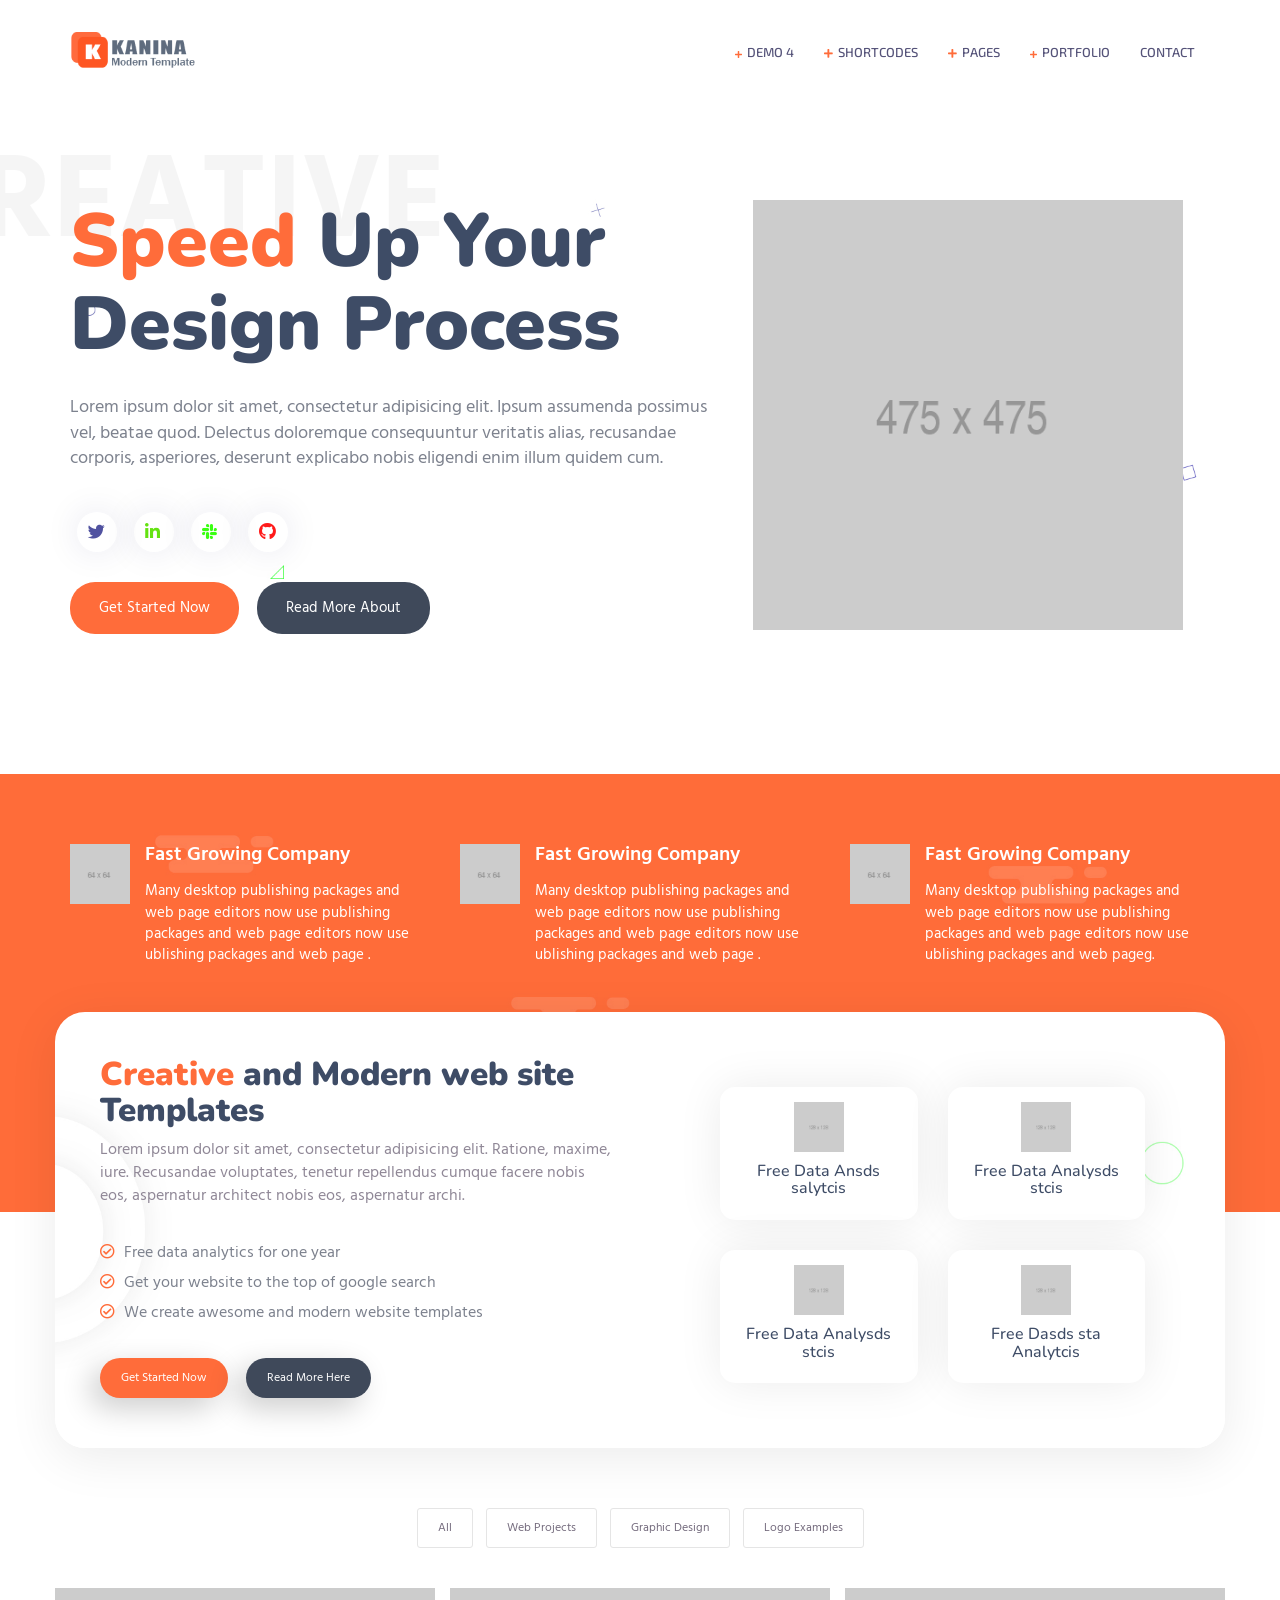
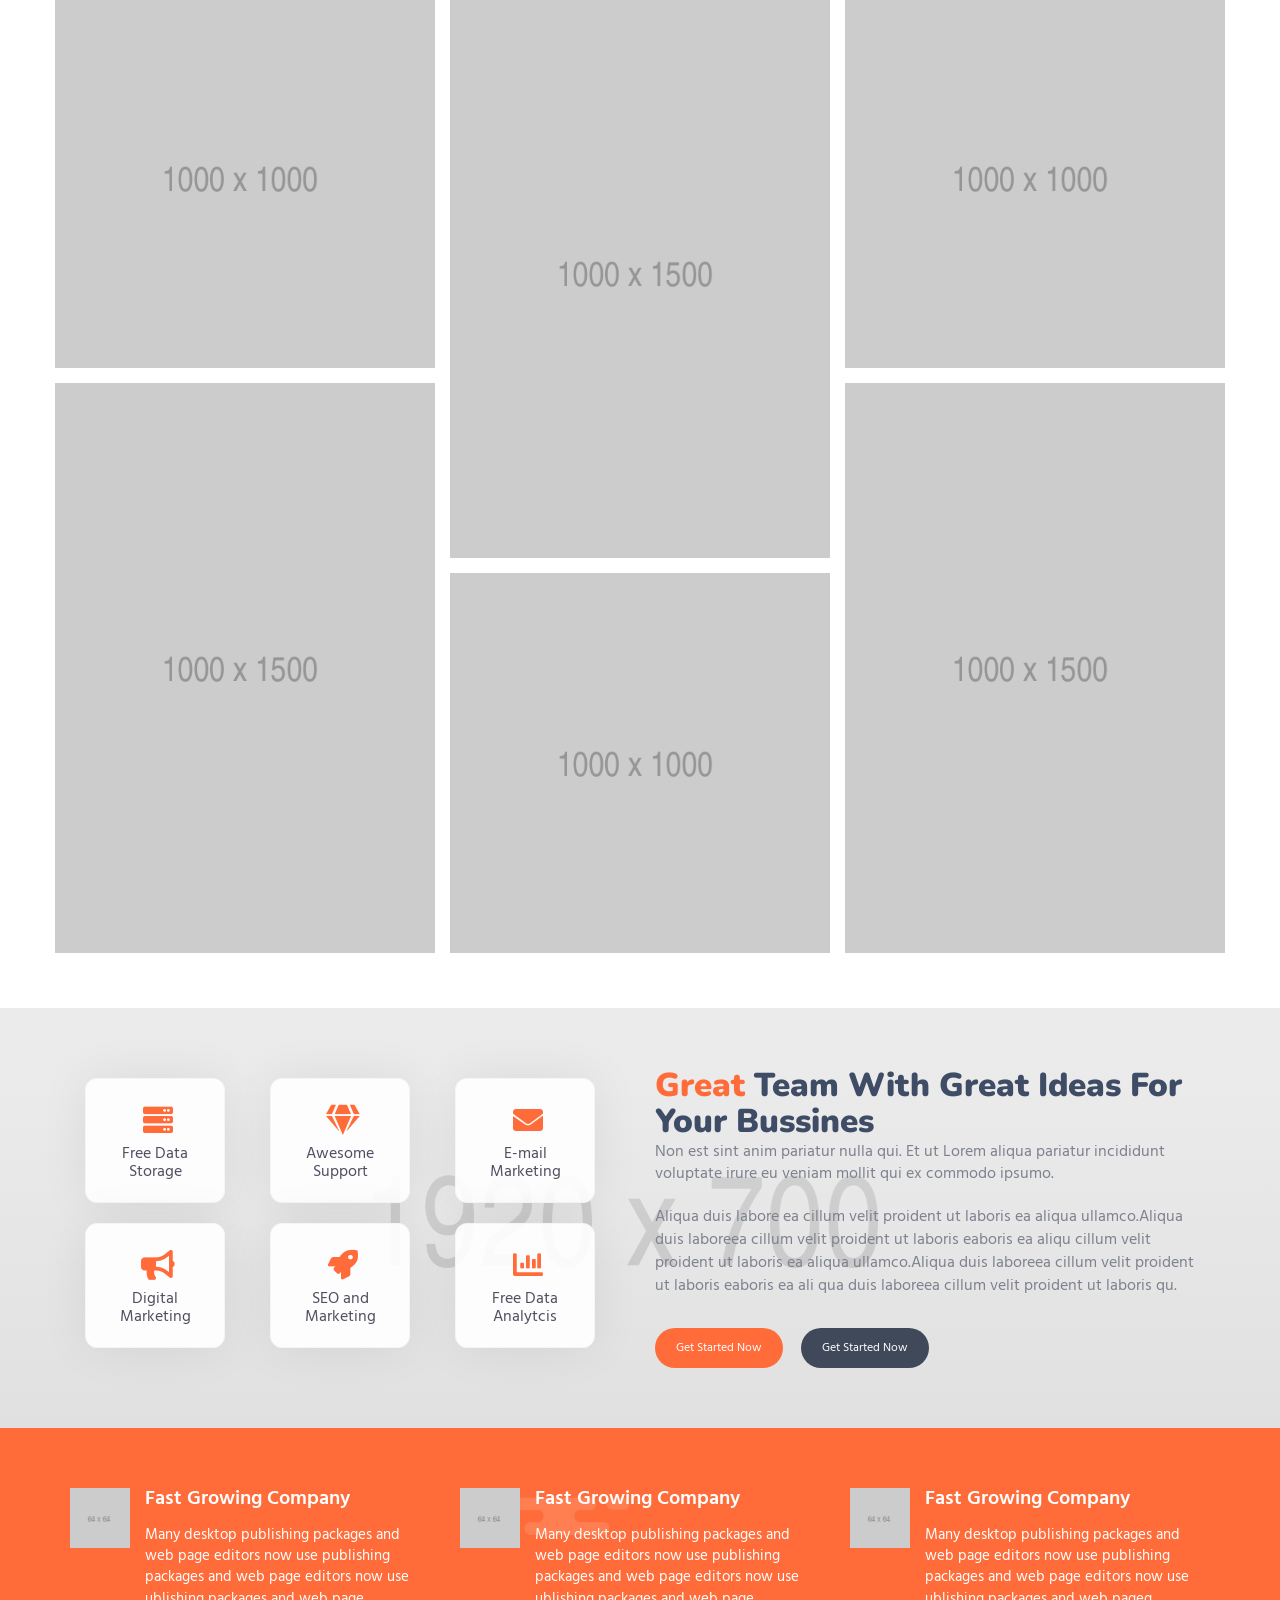
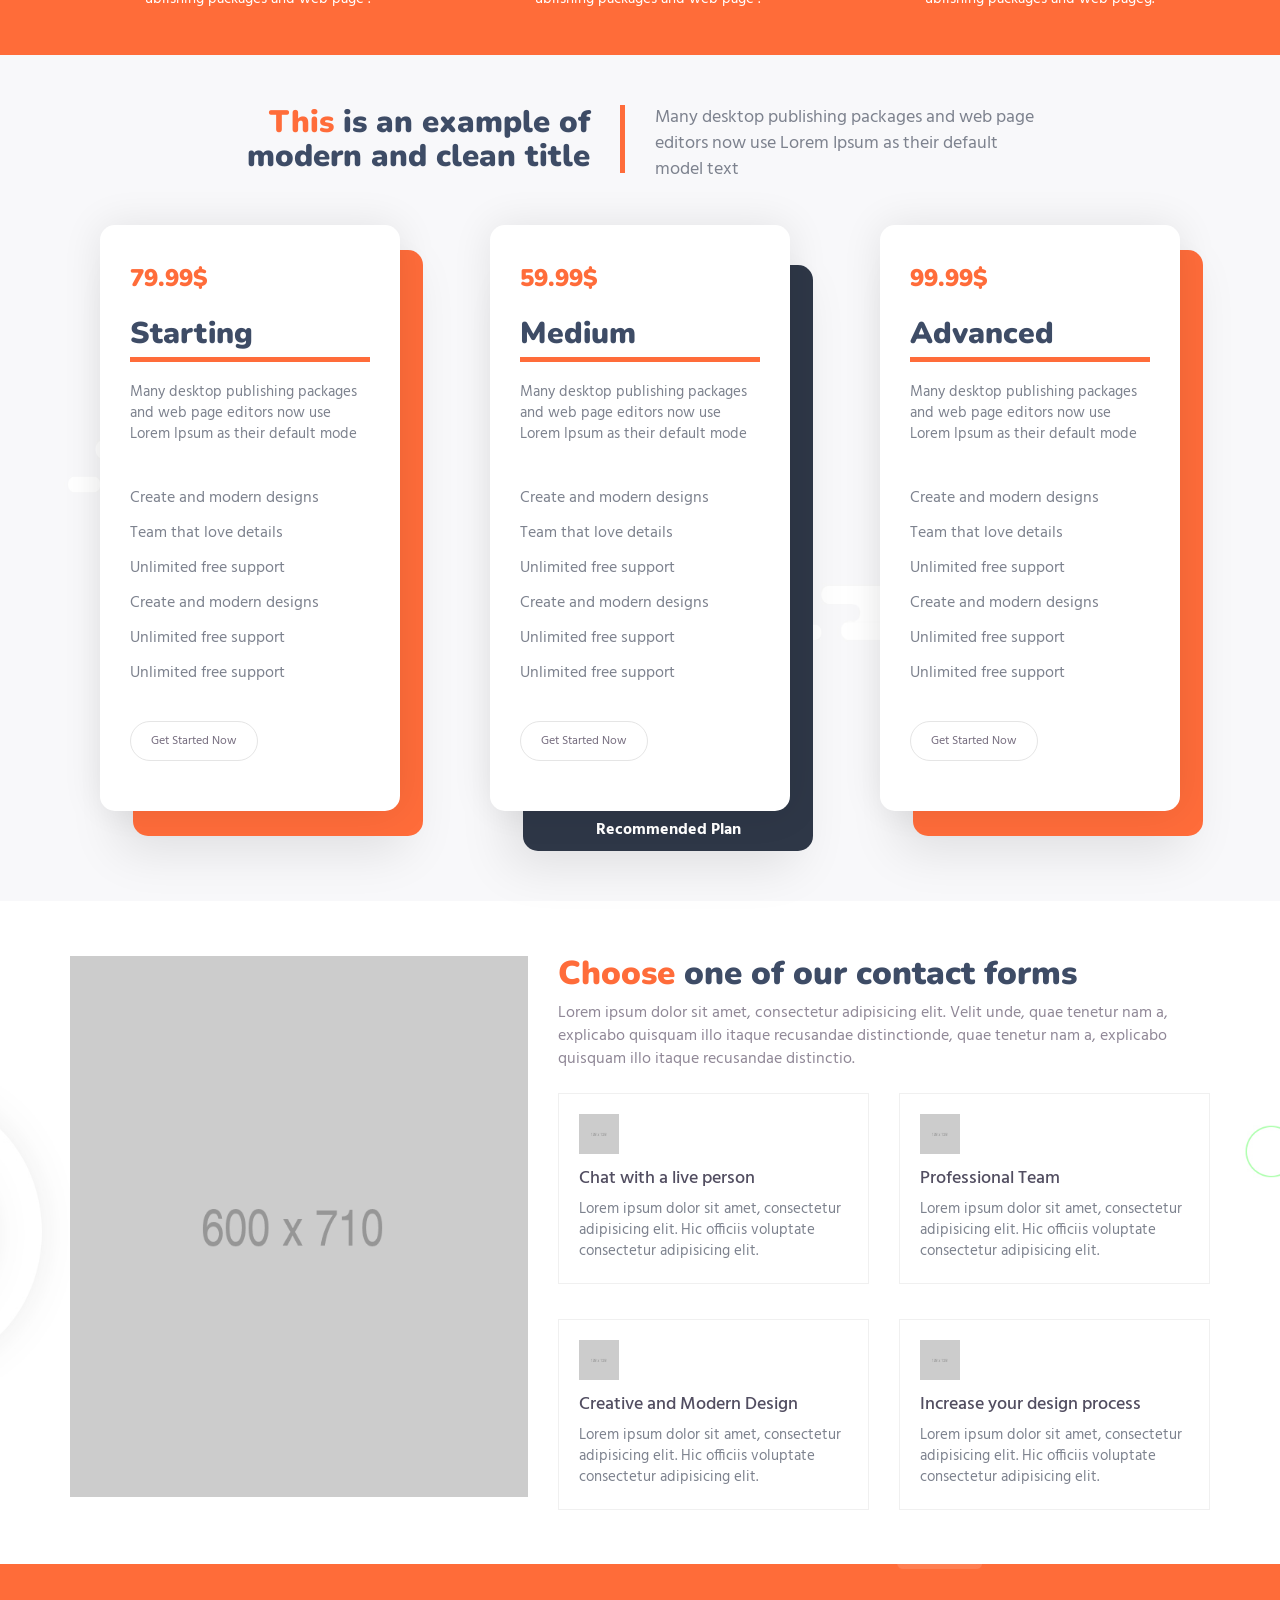
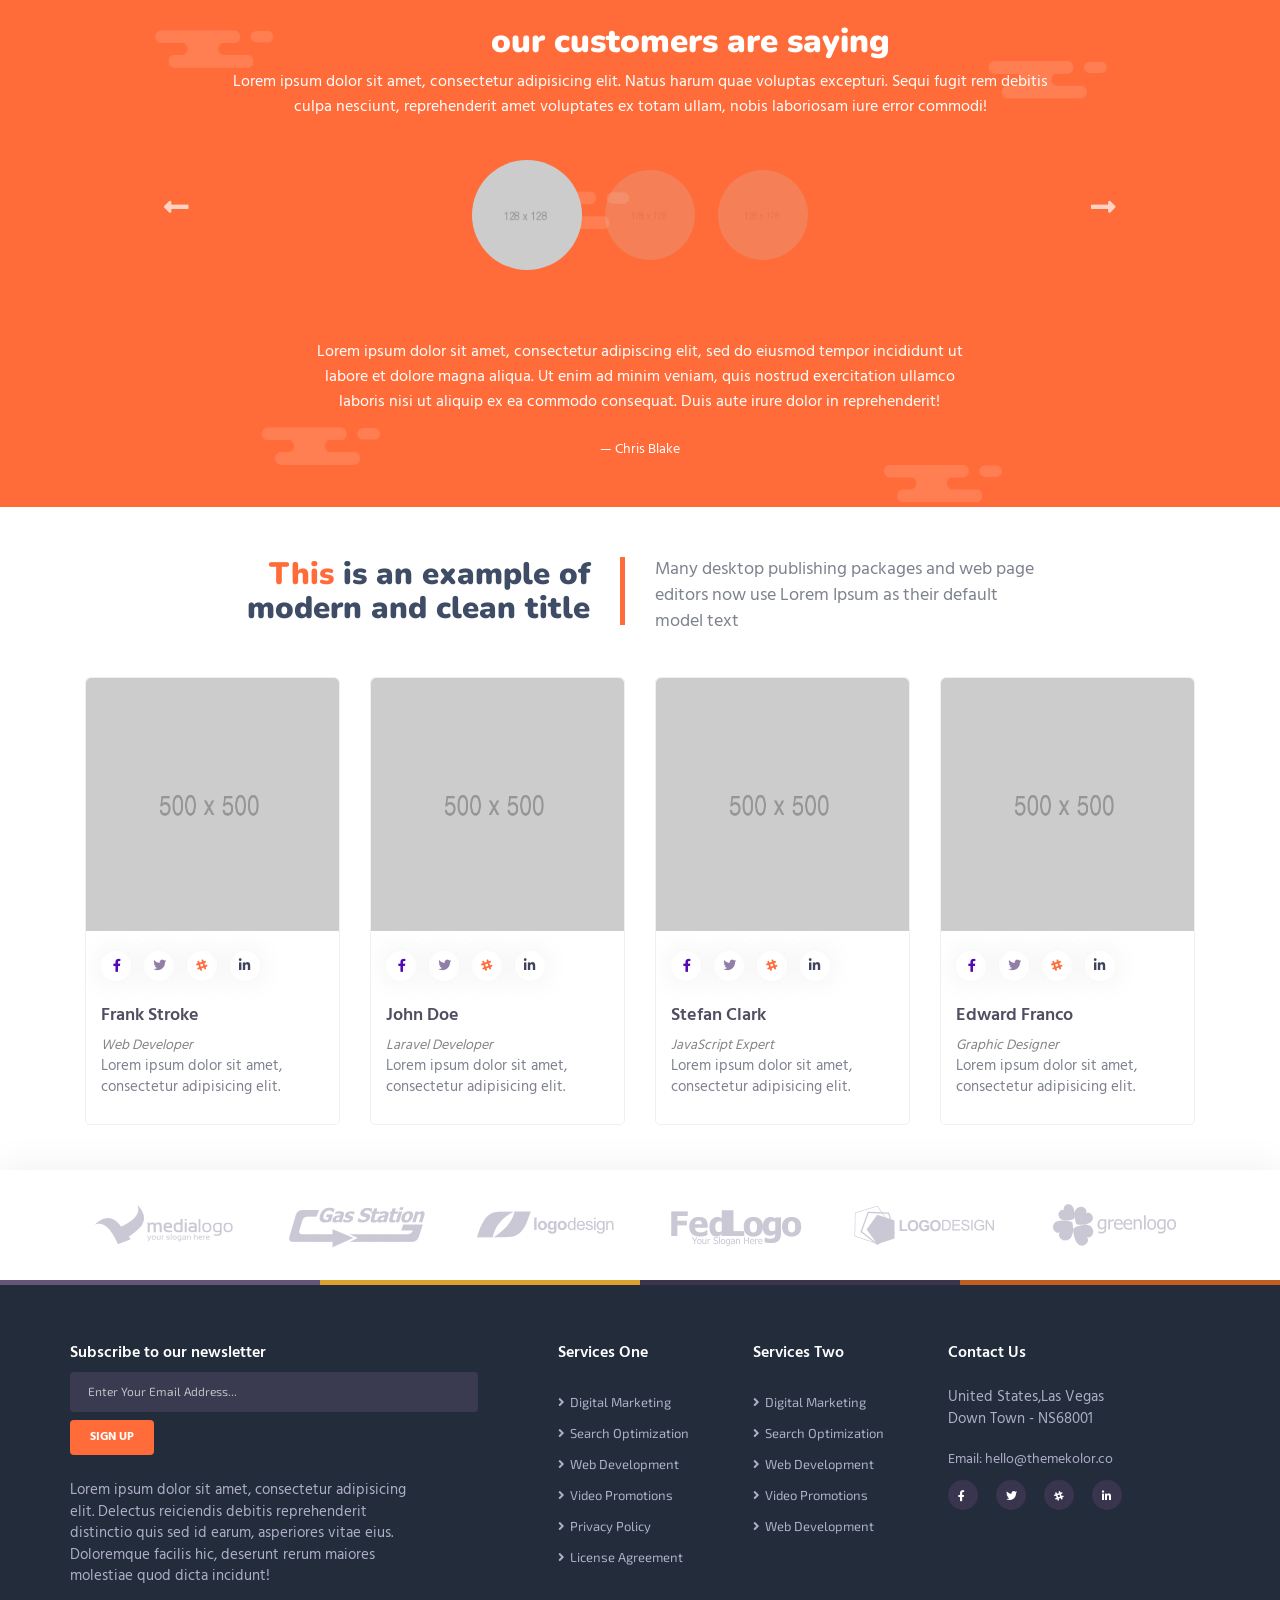
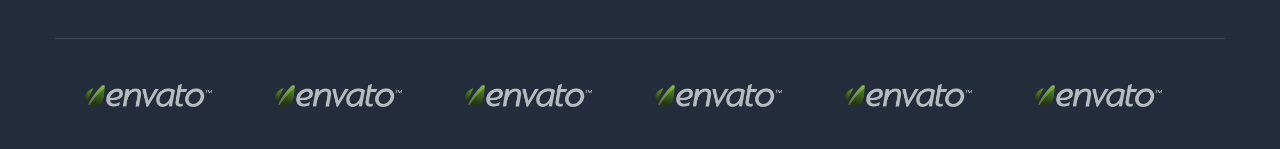
==== index.html @ 9f2e987b "Initial Commit" ====
<!DOCTYPE HTML>
<html class="no-js" lang="en">

<head>
    <meta charset="utf-8">
    <meta http-equiv="X-UA-Compatible" content="IE=edge">
    <meta name="viewport" content="width=device-width, initial-scale=1.0">
    <meta name="description" content="">
    <meta name="keywords" content="">

    <title>Kanina - Multipurpose Business And Digital Agency HTML5 Template</title>

    <!-- CSS Style -->
    <link href="style/other/bootstrap.min.css" rel="stylesheet">
    <link href="style/other/animate.css" rel="stylesheet">
    <link href="https://use.fontawesome.com/releases/v5.0.6/css/all.css" rel="stylesheet">
    <link href="style/other/magnific-popup.css" rel="stylesheet">
    <link href="style/other/preload.css" rel="stylesheet">
    <link href="style/other/aos.css" rel="stylesheet">
    <!-- main css files -->
    <link href="style/navbar.css" rel="stylesheet">
    <link href="style/style.css" rel="stylesheet">
    <link href="style/responsive.css" rel="stylesheet">
    <!-- favicon -->
    <link rel="shortcut icon" href="favicon.ico" type="image/x-icon">
    <link rel="icon" href="favicon.ico" type="image/x-icon">
</head>

<body>

    <!-- Preloader -->
    <div id="preloader">
        <div id="status"></div>
    </div>
    <!-- Preloader -->

    <!-- Start Navigation -->
    <nav class="navbar navbar-default navbar-fixed navbar-transparent dark bootsnav no-shadow">
        <div class="container">
            <!-- Start Header Navigation -->
            <div class="navbar-header">
                <button type="button" class="navbar-toggle" data-toggle="collapse" data-target="#navbar-menu">
                    <i class="fa fa-bars"></i>
                </button>
                <a class="navbar-brand" href="#brand">
                    <img src="images/brand/logo-black.png" class="logo logo-display" alt="">
                    <img src="images/brand/logo-black.png" class="logo logo-scrolled" alt="">
                </a>
            </div>
            <!-- End Header Navigation -->

            <!-- Collect the nav links, forms, and other content for toggling -->
            <div class="collapse navbar-collapse" id="navbar-menu">
                <ul class="nav navbar-nav navbar-right" data-in="slideInUp" data-out="slideOutUp">
                    <li class="dropdown">
                        <a href="#" class="submenu dropdown-toggle active" data-toggle="dropdown">Demo 4</a>
                        <ul class="dropdown-menu">
                                <li>
                                    <a href="index-slider-corporate.html">Corporate with Slider</a>
                                </li>
                                <li>
                                    <a href="index-business.html">Business Full Page</a>
                                </li>
                                <li>
                                    <a class="active" href="index.html">Creative Agency</a>
                                </li>
                                <li>
                                    <a href="index-creative-2.html">Creative Style 2</a>
                                </li>
                                <li>
                                    <a href="index-creative-3.html">Creative Style 3</a>
                                </li>
                            </ul>
                    </li>
                    <li class="dropdown megamenu-fw">
                        <a href="#" class="dropdown-toggle" data-toggle="dropdown">Shortcodes
                        </a>
                        <ul class="dropdown-menu megamenu-content move-left" role="menu">
                            <li>
                                <div class="row">
                                    <!-- end col-3 -->
                                    <div class="col-menu col-md-3">
                                        <h6 class="title">Elements</h6>
                                        <div class="content">
                                            <ul class="menu-col">
                                                <li>
                                                    <a href="accordions.html">Accordions</a>
                                                </li>
                                                <li>
                                                    <a href="stats.html">Animation Stats</a>
                                                </li>
                                                <li>
                                                    <a href="buttons.html">Buttons</a>
                                                </li>
                                                <li>
                                                    <a href="boxes.html">Box Containers</a>
                                                </li>
                                                <li>

                                                    <a href="bg-image.html">Background Images</a>
                                                </li>
                                                <li>

                                                    <a href="call-action.html">Call to Action</a>
                                                </li>
                                            </ul>
                                        </div>
                                    </div>
                                    <!-- end col-3 -->
                                    <div class="col-menu col-md-3">
                                        <h6 class="title">Elements</h6>
                                        <div class="content">
                                            <ul class="menu-col">
                                                <li>

                                                    <a href="colors.html">Color Palette</a>
                                                </li>
                                                <li>
                                                    <a href="navs.html">Navgiation/Menu</a>

                                                </li>
                                                <li>
                                                    <a href="headers.html">Page Headers</a>
                                                </li>
                                                <li>
                                                    <a href="layouts.html">Other Layouts</a>

                                                </li>
                                                <li>
                                                    <a href="partners.html">Partners</a>
                                                </li>
                                                <li>
                                                    <a href="projects.html">Project Example</a>

                                                </li>
                                            </ul>
                                        </div>
                                    </div>
                                    <!-- end col-3 -->
                                    <div class="col-menu col-md-3">
                                        <h6 class="title">Elements</h6>
                                        <div class="content">
                                            <ul class="menu-col">
                                                <li>

                                                    <a href="projects.html">Project Example</a>
                                                </li>
                                                <li>
                                                    <a href="pricing-tables.html">Pricing Tables</a>

                                                </li>
                                                <li>
                                                    <a href="timeline.html">Timeline</a>
                                                </li>
                                                <li>
                                                    <a href="tabs.html">Tabs</a>
                                                </li>
                                                <li>
                                                    <a href="text-columns.html">Text Columns</a>
                                                </li>
                                                <li>
                                                    <a href="text-layouts.html">Text Layouts</a>
                                                </li>
                                            </ul>
                                        </div>
                                    </div>
                                    <div class="col-menu col-md-3 nav-offer">
                                        <h3><span class="red-color">Great</span> Offer</h3>
                                        <p>Get 75% OFF with one year subcription to all services</p>
                                        <div class="buttons">
                                            <a href="#" class="btn button btn-sm btn-red radius25">Read More</a>
                                        </div>
                                    </div>
                                    <!-- end col-3 -->
                                </div>
                                <!-- end row -->
                            </li>
                        </ul>
                    </li>
                    <li class="dropdown">
                        <a href="#" class="dropdown-toggle" data-toggle="dropdown">Pages
                        </a>
                        <ul class="dropdown-menu">
                            <li class="dropdown">
                                <a href="#" class="submenu dropdown-toggle" data-toggle="dropdown">Services</a>
                                <ul class="dropdown-menu">
                                    <li>
                                        <a href="services.html">Service Style 1</a>
                                    </li>
                                    <li>
                                        <a href="services-2.html">Service Style 2</a>
                                    </li>
                                </ul>
                            </li>
                            <li class="dropdown">
                                <a href="#" class="submenu dropdown-toggle" data-toggle="dropdown">About Us</a>
                                <ul class="dropdown-menu">
                                    <li>
                                        <a href="about-us.html">About Us Style 1</a>
                                    </li>
                                    <li>
                                        <a href="about-us-2.html">About Us Style 2</a>
                                    </li>
                                </ul>
                            </li>
                            <li class="dropdown">
                                <a href="#" class="submenu dropdown-toggle" data-toggle="dropdown">Portfolio</a>
                                <ul class="dropdown-menu">
                                    <li>
                                        <a href="portofolio.html">Portfolio Gallery</a>
                                    </li>
                                    <li>
                                        <a href="portofolio-one-project.html">Portfolio One Project</a>
                                    </li>
                                </ul>
                            </li>
                            <li class="dropdown">
                                <a href="#" class="submenu dropdown-toggle" data-toggle="dropdown">Contact</a>
                                <ul class="dropdown-menu">
                                    <li>
                                        <a href="contact-us.html">Contact Style One</a>
                                    </li>
                                    <li>
                                        <a href="contact-us-2.html">Contact Style Two</a>
                                    </li>
                                </ul>
                            </li>
                            <li>
                                <a href="testimonials.html">Testimonials</a>
                            </li>
                            <li>
                                <a href="team.html">Team Members</a>
                            </li>
                            <li>
                                <a href="timeline.html">Timeline</a>
                            </li>
                            <li>
                                <a href="error-404.html">Error 404</a>
                            </li>
                        </ul>
                    </li>
                    <li class="dropdown">
                        <a href="#" class="submenu dropdown-toggle" data-toggle="dropdown">Portfolio</a>
                        <ul class="dropdown-menu">
                            <li>
                                <a href="portofolio.html">Portfolio Gallery</a>
                            </li>
                            <li>
                                <a href="portofolio-one-project.html">Portfolio One Project</a>
                            </li>
                        </ul>
                    </li>
                    <li>
                        <a href="contact-us.html">Contact</a>
                    </li>
                </ul>
            </div>
            <!-- /.navbar-collapse -->
        </div>
    </nav>
    <!-- End Navigation -->

    <!-- agency 2 header -->
    <div class="agency2">
        <div class="container">
            <div class="row">
                <div class="col-sm-7">
                    <div class="text-container">
                        <span class="bg-text">CREATIVE</span>
                        <h2><span class="red-color">Speed</span> Up Your Design Process</h2>
                        <p>Lorem ipsum dolor sit amet, consectetur adipisicing elit. Ipsum assumenda possimus vel, beatae quod. Delectus doloremque consequuntur veritatis alias, recusandae corporis, asperiores, deserunt explicabo nobis eligendi enim illum quidem cum.</p>
                        <div class="social-icons">
                            <i class="fab fa-md fa-twitter"></i>
                            <i class="fab fa-md fa-linkedin-in"></i>
                            <i class="fab fa-md fa-slack"></i>
                            <i class="fab fa-md fa-github"></i>
                        </div>
                        <div class="buttons">
                            <a href="#" class="btn button btn-lg btn-red radius25 btn-margin-right">Get Started Now</a>
                            <a href="#" class="btn button btn-lg btn-dark radius25">Read More About</a>
                        </div>
                    </div>
                </div>
                <div class="col-sm-5">
                    <div class="img-content">
                        <img src="images/png/rocket.png" class="img-responsive" alt="">
                    </div>
                </div>
            </div>
        </div>
    </div>
    <!-- agency 2 header end -->

    <!--- box container -->
    <div class="entry big">
        <div class="container">
          <div class="row">
              <div class="col-sm-4" data-aos="fade-right">
                  <img src="images/icons/7.png" class="img-responsive pull-left" alt="">
                  <div class="text">
                      <h4>Fast Growing Company</h4>
                      <p>Many desktop publishing packages and web page editors now use publishing packages and web page editors now use ublishing packages and web page .</p>
                  </div>
              </div>
              <div class="col-sm-4" data-aos="fade-right" data-aos-delay="100">
                  <img src="images/icons/8.png" class="img-responsive pull-left" alt="">
                  <div class="text">
                      <h4>Fast Growing Company</h4>
                      <p>Many desktop publishing packages and web page editors now use publishing packages and web page editors now use ublishing packages and web page .</p>
                  </div>
              </div>
              <div class="col-sm-4" data-aos="fade-right" data-aos-delay="200">
                  <img src="images/icons/9.png" class="img-responsive pull-left" alt="">
                  <div class="text">
                      <h4>Fast Growing Company</h4>
                      <p>Many desktop publishing packages and web page editors now use publishing packages and web page editors now use ublishing packages and web pageg.</p>
                  </div>
              </div>
          </div>
        </div>
    </div>
    <section class="box-content drag-up">
        <div class="container">
          <div class="row" data-aos="fade-up">
              <div class="col-sm-6">
                  <div class="left-content">
                      <div class="title text-left title- font2">
                          <h2>
                              <span class="red-color">Creative</span> and Modern web site Templates</h2>
                          <p>Lorem ipsum dolor sit amet, consectetur adipisicing elit. Ratione, maxime, iure. Recusandae voluptates, tenetur repellendus cumque facere nobis eos, aspernatur architect nobis eos, aspernatur archi.</p>
                      </div>
                      <div class="text-container">
                          <ul>
                              <li>
                                  <i class="far fa-check-circle fa-sm"></i> Free data analytics for one year</li>
                              <li>
                                  <i class="far fa-check-circle fa-sm"></i> Get your website to the top of google search</li>
                              <li>
                                  <i class="far fa-check-circle fa-sm"></i> We create awesome and modern website templates</li>
                          </ul>
                          <div class="buttons">
                              <a href="#" class="button btn btn-sm btn-default btn-red radius25 btn-shadow btn-margin-right">Get Started Now </a>

                              <a href="#" class="button btn btn-sm btn-default btn-dark radius25 btn-shadow btn-margin-right">Read More Here</a>
                          </div>
                      </div>
                  </div>
              </div>
              <div class="col-sm-6">
                  <div class="right-content">
                      <div class="part1">
                          <div class="col-sm-6">
                              <div class="boxes text-center" data-aos="zoom-in" data-aos-delay="200">
                                  <img src="images/icons/1.png" class="img-responsive center-img" alt="">
                                  <h3>Free Data Ansds salytcis</h3>
                              </div>
                          </div>
                          <div class="col-sm-6">
                              <div class="boxes text-center" data-aos="zoom-in" data-aos-delay="300">
                                  <img src="images/icons/4.png" class="img-responsive center-img" alt="">
                                  <h3>Free Data Analysds stcis</h3>
                              </div>
                          </div>
                      </div>
                      <div class="col-sm-6">
                          <div class="boxes text-center" data-aos="zoom-in" data-aos-delay="400">
                              <img src="images/icons/4.png" class="img-responsive center-img" alt="">
                              <h3>Free Data Analysds stcis</h3>
                          </div>
                      </div>
                      <div class="col-sm-6">
                          <div class="boxes text-center" data-aos="zoom-in" data-aos-delay="500">
                              <img src="images/icons/6.png" class="img-responsive center-img" alt="">
                              <h3>Free Dasds sta Analytcis</h3>
                          </div>
                      </div>
                  </div>
              </div>
          </div>
      </div>
  </section>
  <!-- box container -->

     <!-- portfolio -->
     <div class="new-portfolio less-padding">
        <div class="container">
            <div class="row">
                <div class="toolbar mb2 mt2">
                    <button class="btn btn-outline-dark btn-sm fil-cat" data-rel="all">All</button>
                    <button class="btn btn-outline-dark btn-sm fil-cat" data-rel="web">Web Projects</button>
                    <button class="btn btn-outline-dark btn-sm fil-cat" data-rel="design">Graphic Design</button>
                    <button class="btn btn-outline-dark btn-sm fil-cat" data-rel="logos">Logo Examples</button>
                </div>

                <div id="portfolio">
                    <div class="tile scale-anm web all" data-aos="fade-up">
                        <a href="images/portfolio/style2/1.jpg" class="img-responsive image-link">
                            <img src="images/portfolio/style2/1.jpg" class="img-responsive" alt="">
                        </a>
                        <div class="hover-text">
                            <h4>Your Project Title</h4>
                            <a href="#" class="btn button btn-sm btn-outline-dark radius5">Open This Project</a>
                        </div>
                    </div>
                    <div class="tile scale-anm logos all" data-aos="fade-up">
                        <a href="images/portfolio/style2/4.jpg" class="img-responsive image-link">
                            <img src="images/portfolio/style2/4.jpg" class="img-responsive" alt="">
                        </a>
                        <div class="hover-text">
                            <h4>Your Project Title</h4>
                            <a href="#" class="btn button btn-sm btn-outline-dark radius5">Open This Project</a>
                        </div>
                    </div>
                    <div class="tile scale-anm web all" data-aos="fade-up">
                        <a href="images/portfolio/style2/2.jpg" class="img-responsive image-link">
                            <img src="images/portfolio/style2/2.jpg" class="img-responsive" alt="">
                        </a>
                        <div class="hover-text">
                            <h4>Your Project Title</h4>
                            <a href="#" class="btn button btn-sm btn-outline-dark radius5">Open This Project</a>
                        </div>
                    </div>
                    <div class="tile scale-anm logos all" data-aos="fade-up">
                        <a href="images/portfolio/style2/3.jpg" class="img-responsive image-link">
                            <img src="images/portfolio/style2/3.jpg" class="img-responsive" alt="">
                        </a>
                        <div class="hover-text">
                            <h4>Your Project Title</h4>
                            <a href="#" class="btn button btn-sm btn-outline-dark radius5">Open This Project</a>
                        </div>
                    </div>
                    <div class="tile scale-anm web all design logos" data-aos="fade-up">
                        <a href="images/portfolio/style2/5.jpg" class="img-responsive image-link">
                            <img src="images/portfolio/style2/5.jpg" class="img-responsive" alt="">
                        </a>
                        <div class="hover-text">
                            <h4>Your Project Title</h4>
                            <a href="#" class="btn button btn-sm btn-outline-dark radius5">Open This Project</a>
                        </div>
                    </div>
                    <div class="tile scale-anm all design" data-aos="fade-up">
                        <a href="images/portfolio/style2/6.jpg" class="img-responsive image-link">
                            <img src="images/portfolio/style2/6.jpg" class="img-responsive" alt="">
                        </a>
                        <div class="hover-text">
                            <h4>Your Project Title</h4>
                            <a href="#" class="btn button btn-sm btn-outline-dark radius5">Open This Project</a>
                        </div>
                    </div>
                </div>
            </div>
        </div>
    </div>
 <!-- portfolio section  -->

    <!-- text image -->
    <section class="text-image bg-image">
        <div class="container">
            <div class="row">
                <div class="col-sm-6">
                    <div class="small-boxes">
                        <div class="col-lg-4 col-md-4 col-sm-6">
                            <div class="box1 text-center" data-aos="fade-up" data-aos-delay="100">
                                <i class="fa fa-server fa-lg"></i>
                                <h4>Free Data Storage</h4>
                                <div class="hidden-text">
                                    <p>Eu incididunt sunt consectetur sunt voluptate ipsum reprehenderit.</p>
                                </div>
                            </div>
                        </div>
                        <div class="col-lg-4 col-md-4 col-sm-6">
                            <div class="box1 text-center" data-aos="fade-up" data-aos-delay="200">
                                <i class="fa fa-gem fa-lg"></i>
                                <h4>Awesome Support</h4>
                                <div class="hidden-text">
                                    <p>Eu incididunt sunt consectetur sunt voluptate ipsum reprehenderit.</p>
                                </div>
                            </div>
                        </div>
                        <div class="col-lg-4 col-md-4 col-sm-6">
                            <div class="box1 text-center" data-aos="fade-up" data-aos-delay="300">
                                <i class="fa fa-envelope fa-lg"></i>
                                <h4>E-mail Marketing</h4>
                                <div class="hidden-text">
                                    <p>Eu incididunt sunt consectetur sunt voluptate ipsum reprehenderit.</p>
                                </div>
                            </div>
                        </div>
                        <div class="col-lg-4 col-md-4 col-sm-6">
                            <div class="box1 text-center" data-aos="fade-up" data-aos-delay="100">
                                <i class="fa fa-bullhorn fa-lg"></i>
                                <h4>Digital Marketing</h4>
                                <div class="hidden-text">
                                    <p>Eu incididunt sunt consectetur sunt voluptate ipsum reprehenderit.</p>
                                </div>
                            </div>
                        </div>
                        <div class="col-lg-4 col-md-4 col-sm-6">
                            <div class="box1 text-center" data-aos="fade-up" data-aos-delay="200">
                                <i class="fa fa-rocket fa-lg"></i>
                                <h4>SEO and Marketing</h4>
                                <div class="hidden-text">
                                    <p>Eu incididunt sunt consectetur sunt voluptate ipsum reprehenderit.</p>
                                </div>
                            </div>
                        </div>
                        <div class="col-lg-4 col-md-4 col-sm-6">
                            <div class="box1 text-center" data-aos="fade-up" data-aos-delay="300">
                                <i class="fa fa-chart-bar fa-lg"></i>
                                <h4>Free Data Analytcis</h4>
                                <div class="hidden-text">
                                    <p>Eu incididunt sunt consectetur sunt voluptate ipsum reprehenderit.</p>
                                </div>
                            </div>
                        </div>
                    </div>
                </div>
                <div class="col-sm-6">
                    <div class="text-container">
                        <div class="title font2 text-left">
                            <h2>
                                <Span class="red-color">Great</Span> Team With Great Ideas For Your Bussines</h2>
                        </div>
                        <div class="text">
                            <p> Non est sint anim pariatur nulla qui. Et ut Lorem aliqua pariatur incididunt voluptate irure eu veniam mollit qui ex commodo ipsumo.</p>
                            <br>
                            <p> Aliqua duis labore ea cillum velit proident ut laboris ea aliqua ullamco.Aliqua duis laboreea cillum velit proident ut laboris eaboris ea aliqu cillum velit proident ut laboris ea aliqua ullamco.Aliqua duis laboreea cillum velit proident ut laboris eaboris ea ali qua duis laboreea cillum velit proident ut laboris qu.</p>
                            <div class="buttons">
                                <a href="#" class="button btn btn-sm btn-default btn-red radius25 btn-margin-right">Get Started Now </a>
                                <a href="#" class="button btn btn-sm btn-default btn-dark radius25 btn-margin-right">Get Started Now </a>
                            </div>
                        </div>
                    </div>
                </div>
            </div>
        </div>
    </section>
    <!--  text image -->

    <!-- entry -->
    <div class="entry">
        <div class="container">
            <div class="row">
                <div class="col-sm-4" data-aos="fade-right">
                    <img src="images/icons/7.png" class="img-responsive pull-left" alt="">
                    <div class="text">
                        <h4>Fast Growing Company</h4>
                        <p>Many desktop publishing packages and web page editors now use publishing packages and web page editors now use ublishing packages and web page .</p>
                    </div>
                </div>
                <div class="col-sm-4" data-aos="fade-right" data-aos-delay="100">
                    <img src="images/icons/8.png" class="img-responsive pull-left" alt="">
                    <div class="text">
                        <h4>Fast Growing Company</h4>
                        <p>Many desktop publishing packages and web page editors now use publishing packages and web page editors now use ublishing packages and web page .</p>
                    </div>
                </div>
                <div class="col-sm-4" data-aos="fade-right" data-aos-delay="200">
                    <img src="images/icons/9.png" class="img-responsive pull-left" alt="">
                    <div class="text">
                        <h4>Fast Growing Company</h4>
                        <p>Many desktop publishing packages and web page editors now use publishing packages and web page editors now use ublishing packages and web pageg.</p>
                    </div>
                </div>
            </div>
        </div>
    </div>
    <!-- entry end -->


    <!-- pricing tables - creative -->
    <div class="creative-tables">
        <div class="container">
            <div class="modern-title">
                <div class="col-sm-6">
                    <div class="text-right">
                        <h2>
                            <span class="red-color">This</span> is an example of modern and clean title</h2>
                    </div>
                </div>
                <div class="col-sm-6">
                    <div class="text-left">
                        <p>Many desktop publishing packages and web page editors now use Lorem Ipsum as their default model
                            text
                        </p>
                    </div>
                </div>
            </div>
            <div class="row">
                <div class="col-lg-4 col-sm-4 col-xs-12">
                    <div class="tables" data-aos="fade-right">
                        <div class="table1">
                            <div class="table-header">
                                <h3>79.99$</h3>
                                <h2>Starting</h2>
                            </div>
                            <div class="table-body">
                                <p>Many desktop publishing packages and web page editors now use Lorem Ipsum as their default mode
                                </p>
                                <ul>
                                    <li>Create and modern designs</li>
                                    <li>Team that love details</li>
                                    <li>Unlimited free support</li>
                                    <li>Create and modern designs</li>
                                    <li>Unlimited free support</li>
                                    <li>Unlimited free support</li>
                                </ul>
                                <br>
                                <a href="#" class="btn button btn-sm btn-outline-dark radius25">Get Started Now</a>
                            </div>
                        </div>
                        <div class="table-bg">
                        </div>
                    </div>
                </div>
                <div class="col-lg-4 col-sm-4 col-xs-12">
                    <div class="tables" data-aos="fade-right" data-aos-delay="200">
                        <div class="table1">
                            <div class="table-header">
                                <h3>59.99$</h3>
                                <h2>Medium</h2>
                            </div>
                            <div class="table-body">
                                <p>Many desktop publishing packages and web page editors now use Lorem Ipsum as their default mode
                                </p>
                                <ul>
                                    <li>Create and modern designs</li>
                                    <li>Team that love details</li>
                                    <li>Unlimited free support</li>
                                    <li>Create and modern designs</li>
                                    <li>Unlimited free support</li>
                                    <li>Unlimited free support</li>
                                </ul>
                                <br>
                                <a href="#" class="btn button btn-sm btn-outline-dark radius25">Get Started Now</a>
                            </div>
                        </div>
                        <div class="table-bg recommended">
                            <h4>Recommended Plan</h4>
                        </div>
                    </div>
                </div>
                <div class="col-lg-4 col-sm-4 col-xs-12">
                    <div class="tables" data-aos="fade-right" data-aos-delay="400">
                        <div class="table1">
                            <div class="table-header">
                                <h3>99.99$</h3>
                                <h2>Advanced</h2>
                            </div>
                            <div class="table-body">
                                <p>Many desktop publishing packages and web page editors now use Lorem Ipsum as their default mode
                                </p>
                                <ul>
                                    <li>Create and modern designs</li>
                                    <li>Team that love details</li>
                                    <li>Unlimited free support</li>
                                    <li>Create and modern designs</li>
                                    <li>Unlimited free support</li>
                                    <li>Unlimited free support</li>
                                </ul>
                                <br>
                                <a href="#" class="btn button btn-sm btn-outline-dark radius25">Get Started Now</a>
                            </div>
                        </div>
                        <div class="table-bg">
                        </div>
                    </div>
                </div>
            </div>
        </div>
    </div>
    <!-- pricing tables creative end -->
    
     <!-- section 9 -->
    <section class="section9">
        <div class="container">
            <div class="row">
                <div class="col-lg-5 col-sm-12 left-image">
                    <img src="images/jpg/section9.jpg" class="img-responsive" alt="">
                </div>
                <div class="col-lg-7 col-sm-12">
                    <div class="title text-left">
                        <h2><span class="red-color">Choose</span> one of our contact forms</h2>
                        <p>Lorem ipsum dolor sit amet, consectetur adipisicing elit. Velit unde, quae tenetur nam a, explicabo quisquam illo itaque recusandae distinctionde, quae tenetur nam a, explicabo quisquam illo itaque recusandae distinctio.</p>
                    </div>
                    <div class="row">
                        <div class="text-container">
                            <div class="col-sm-6">
                                <div class="text" data-aos="fade-up">
                                    <img src="images/icons/1.png" class="img-responsive" alt="">
                                    <h4>Chat with a live person</h4>
                                    <p>Lorem ipsum dolor sit amet, consectetur adipisicing elit. Hic officiis voluptate consectetur adipisicing elit.</p>
                                </div>
                            </div>
                            <div class="col-sm-6">
                                <div class="text" data-aos="fade-up" data-aos-delay="100">
                                    <img src="images/icons/4.png" class="img-responsive" alt="">
                                    <h4>Professional Team</h4>
                                    <p>Lorem ipsum dolor sit amet, consectetur adipisicing elit. Hic officiis voluptate consectetur adipisicing elit.</p>
                                </div>
                            </div>
                            <div class="row2">
                                <div class="col-sm-6" data-aos="fade-up" data-aos-delay="100">
                                    <div class="text">
                                        <img src="images/icons/5.png" class="img-responsive" alt="">
                                        <h4>Creative and Modern Design</h4>
                                        <p>Lorem ipsum dolor sit amet, consectetur adipisicing elit. Hic officiis voluptate consectetur adipisicing elit.</p>
                                    </div>
                                </div>
                                <div class="col-sm-6" data-aos="fade-up" data-aos-delay="200">
                                    <div class="text">
                                        <img src="images/icons/6.png" class="img-responsive" alt="">
                                        <h4>Increase your design process</h4>
                                        <p>Lorem ipsum dolor sit amet, consectetur adipisicing elit. Hic officiis voluptate consectetur adipisicing elit.</p>
                                    </div>
                                </div>
                            </div>
                        </div>
                    </div>
                </div>
            </div>
        </div>
    </section>
    <!-- section 9 end -->

    <!-- testimonials -->
    <div class="testimonials colorful">
        <div class="container">
           <div class="title padding">
               <h2><span class="red-color">What</span> our customers are saying</h2>
               <p>Lorem ipsum dolor sit amet, consectetur adipisicing elit. Natus harum quae voluptas excepturi. Sequi fugit rem debitis culpa nesciunt, reprehenderit amet voluptates ex totam ullam, nobis laboriosam iure error commodi!</p>
           </div>
            <div class="testimonials-container" data-aos="fade-up">
                <div class="carousel slide" data-ride="carousel" id="quote-carousel">
                    <ol class="carousel-indicators">
                        <li data-target="#quote-carousel" data-slide-to="0" class="active">
                            <img class="img-responsive " src="images/jpg/1.jpg" alt="">
                        </li>
                        <li data-target="#quote-carousel" data-slide-to="1">
                            <img class="img-responsive" src="images/jpg/2.jpg" alt="">
                        </li>
                        <li data-target="#quote-carousel" data-slide-to="2">
                            <img class="img-responsive" src="images/jpg/3.jpg" alt="">
                        </li>
                    </ol>
                    <!-- Carousel Buttons Next/Prev -->
                    <a data-slide="prev" href="#quote-carousel" class="left carousel-control">
                        <i class="fa fa-long-arrow-alt-left"></i>
                    </a>
                    <a data-slide="next" href="#quote-carousel" class="right carousel-control">
                        <i class="fa fa-long-arrow-alt-right"></i>
                    </a>
                    <!-- Carousel Slides / Quotes -->
                    <div class="carousel-inner text-center">
                        <!-- Quote 1 -->
                        <div class="item active">
                            <blockquote>
                                <div class="row">
                                    <div class="col-sm-8 col-sm-offset-2">
                                        <div class="text">
                                            <p>Lorem ipsum dolor sit amet, consectetur adipiscing elit, sed do eiusmod tempor incididunt ut labore et dolore magna aliqua. Ut enim ad minim veniam, quis nostrud exercitation ullamco laboris nisi ut aliquip ex ea commodo consequat. Duis aute irure dolor in reprehenderit!</p>
                                            <br>
                                            <small>Chris Blake</small>
                                        </div>
                                    </div>
                                </div>
                            </blockquote>
                        </div>
                        <!-- Quote 2 -->
                        <div class="item">
                            <blockquote>
                                <div class="row">
                                    <div class="col-sm-8 col-sm-offset-2">
                                        <div class="text">
                                            <p>Lorem ipsum dolor sit amet, consectetur adipiscing elit, sed do eiusmod tempor incididunt ut labore et dolore magna aliqua. Ut enim ad minim veniam, quis nostrud exercitation ullamco laboris nisi ut aliquip ex ea commodo consequat. Duis aute irure dolor in reprehenderit!</p>
                                            <br>
                                            <small>Chris Blake</small>
                                        </div>
                                    </div>
                                </div>
                            </blockquote>
                        </div>
                        <!-- Quote 3 -->
                        <div class="item">
                            <blockquote>
                                <div class="row">
                                    <div class="col-sm-8 col-sm-offset-2">
                                        <div class="text">
                                            <p>Lorem ipsum dolor sit amet, consectetur adipiscing elit, sed do eiusmod tempor incididunt ut labore et dolore magna aliqua. Ut enim ad minim veniam, quis nostrud exercitation ullamco laboris nisi ut aliquip ex ea commodo consequat. Duis aute irure dolor in reprehenderit!</p>
                                            <br>
                                            <small>Chris Blake</small>
                                        </div>
                                    </div>
                                </div>
                            </blockquote>
                        </div>
                    </div>
                </div>
            </div>
        </div>
    </div>
    <!-- testimonials -->

    <!-- team member -->
    <section class="team-members">
        <div class="container">
            <div class="modern-title ">
                <div class="col-sm-6">
                    <div class="text-right">
                        <h2>
                            <span class="red-color">This</span> is an example of modern and clean title</h2>
                    </div>
                </div>
                <div class="col-sm-6">
                    <div class="text-left">
                        <p>Many desktop publishing packages and web page editors now use Lorem Ipsum as their default model
                            text
                        </p>
                    </div>
                </div>
            </div>
            <div class="col-sm-3">
                <div class="members" data-aos="fade-right">
                    <div class="team-image">
                        <img src="images/about/1.jpg" alt="" class="img-responsive">
                    </div>
                    <div class="text">
                        <a href="#">
                            <i class="fab fa-facebook-f fa-md"></i>
                        </a>
                        <a href="#">
                            <i class="fab fa-twitter fa-md"></i>
                        </a>
                        <a href="#">
                            <i class="fab fa-slack-hash fa-md"></i>
                        </a>
                        <a href="#">
                            <i class="fab fa-linkedin-in fa-md"></i>
                        </a>
                        <h4>Frank Stroke</h4>
                        <em>Web Developer</em>
                        <p>Lorem ipsum dolor sit amet, consectetur adipisicing elit.</p>
                    </div>
                </div>
            </div>
            <div class="col-sm-3">
                <div class="members" data-aos="fade-right" data-aos-delay="100">
                    <div class="team-image">
                        <img src="images/about/2.jpg" alt="" class="img-responsive">
                    </div>
                    <div class="text">
                        <a href="#">
                            <i class="fab fa-facebook-f fa-md"></i>
                        </a>
                        <a href="#">
                            <i class="fab fa-twitter fa-md"></i>
                        </a>
                        <a href="#">
                            <i class="fab fa-slack-hash fa-md"></i>
                        </a>
                        <a href="#">
                            <i class="fab fa-linkedin-in fa-md"></i>
                        </a>
                        <h4>John Doe</h4>
                        <em>Laravel Developer</em>
                        <p>Lorem ipsum dolor sit amet, consectetur adipisicing elit.</p>
                    </div>
                </div>
            </div>
            <div class="col-sm-3">
                <div class="members" data-aos="fade-right" data-aos-delay="200">
                    <div class="team-image">
                        <img src="images/about/3.jpg" alt="" class="img-responsive">
                    </div>
                    <div class="text">
                        <a href="#">
                            <i class="fab fa-facebook-f fa-md"></i>
                        </a>
                        <a href="#">
                            <i class="fab fa-twitter fa-md"></i>
                        </a>
                        <a href="#">
                            <i class="fab fa-slack-hash fa-md"></i>
                        </a>
                        <a href="#">
                            <i class="fab fa-linkedin-in fa-md"></i>
                        </a>
                        <h4>Stefan Clark</h4>
                        <em>JavaScript Expert</em>
                        <p>Lorem ipsum dolor sit amet, consectetur adipisicing elit.</p>
                    </div>
                </div>
            </div>
            <div class="col-sm-3">
                <div class="members" data-aos="fade-right" data-aos-delay="300">
                    <div class="team-image">
                        <img src="images/about/4.jpg" alt="" class="img-responsive">
                    </div>
                    <div class="text">
                        <a href="#">
                            <i class="fab fa-facebook-f fa-md"></i>
                        </a>
                        <a href="#">
                            <i class="fab fa-twitter fa-md"></i>
                        </a>
                        <a href="#">
                            <i class="fab fa-slack-hash fa-md"></i>
                        </a>
                        <a href="#">
                            <i class="fab fa-linkedin-in fa-md"></i>
                        </a>
                        <h4>Edward Franco</h4>
                        <em>Graphic Designer</em>
                        <p>Lorem ipsum dolor sit amet, consectetur adipisicing elit.</p>
                    </div>
                </div>
            </div>
        </div>
    </section>
    <!-- team members end -->

    <!-- partners -->
    <div class="partners style2">
            <div class="container">
                <div class="images">
                    <div class="col-sm-2 col-xs-4" data-aos="fade-right">
                        <img src="images/png/partner1.png" class="img-responsive" alt="">
                    </div>
                    <div class="col-sm-2 col-xs-4" data-aos="fade-right" data-aos-delay="50">
                        <img src="images/png/partner2.png" class="img-responsive" alt="">
                    </div>
                    <div class="col-sm-2 col-xs-4" data-aos="fade-right" data-aos-delay="100">
                        <img src="images/png/partner3.png" class="img-responsive" alt="">
                    </div>
                    <div class="col-sm-2 col-xs-4" data-aos="fade-right" data-aos-delay="150">
                        <img src="images/png/partner4.png" class="img-responsive" alt="">
                    </div>
                    <div class="col-sm-2 col-xs-4" data-aos="fade-right" data-aos-delay="200">
                        <img src="images/png/partner5.png" class="img-responsive" alt="">
                    </div>
                    <div class="col-sm-2 col-xs-4" data-aos="fade-right" data-aos-delay="250">
                        <img src="images/png/partner6.png" class="img-responsive" alt="">
                    </div>
                </div>
            </div>
        </div>
        <!-- partners -->

    <!-- footer style 1 -->
    <!-- colors -->
    <div class="colors">
        <div class="no-padding container-fluid">
            <span class="col-sm-3 col-xs-3 color1"></span>
            <span class="col-sm-3 col-xs-3 color3"></span>
            <span class="col-sm-3 col-xs-3 color2"></span>
            <span class="col-sm-3 col-xs-3 color4"></span>
        </div>
    </div>
    <!--   colors -->
    <footer class="footer-1">
        <div class="container">
            <div class="row">
                <div class="footer-container">
                    <div class="col-sm-5">
                        <div class="text-container" data-aos="fade-right">
                            <div class="newsletter">
                                <h4>Subscribe to our newsletter</h4>
                                <input type="text" id="mc_email1" class="field-input" name="mc_email" placeholder=" Enter Your Email Address...">
                                <input class="subscribe-btn bgcolor" id="btn_newsletter_1" type="submit" value="Sign Up">
                            </div>
                            <br>
                            <div class="text-container">
                                <p>Lorem ipsum dolor sit amet, consectetur adipisicing elit. Delectus reiciendis debitis reprehenderit distinctio quis sed id earum, asperiores vitae eius. Doloremque facilis hic, deserunt rerum maiores molestiae quod dicta incidunt!</p>
                            </div>
                        </div>
                    </div>
                    <div class="col-sm-2" data-aos="fade-right" data-aos-delay="50">
                        <div class="footer-title">
                            <h4>Services One</h4>
                        </div>
                        <div class="footer-list">
                            <ul>
                                <li>
                                    <a href="#">Digital Marketing</a>
                                </li>
                                <li>
                                    <a href="#">Search Optimization</a>
                                </li>
                                <li>
                                    <a href="#">Web Development</a>
                                </li>
                                <li>
                                    <a href="#">Video Promotions</a>
                                </li>
                                <li>
                                    <a href="#">Privacy Policy</a>
                                </li>
                                <li>
                                    <a href="#">License Agreement</a>
                                </li>
                            </ul>
                        </div>
                    </div>
                    <div class="col-sm-2" data-aos="fade-right" data-aos-delay="100">
                        <div class="footer-title">
                            <h4>Services Two</h4>
                        </div>
                        <div class="footer-list">
                            <ul>
                                <li>
                                    <a href="#">Digital Marketing</a>
                                </li>
                                <li>
                                    <a href="#">Search Optimization</a>
                                </li>
                                <li>
                                    <a href="#">Web Development</a>
                                </li>
                                <li>
                                    <a href="#">Video Promotions</a>
                                </li>
                                <li>
                                    <a href="#">Web Development</a>
                                </li>
                            </ul>
                        </div>
                    </div>
                    <div class="col-sm-3 contacts" data-aos="fade-right" data-aos-delay="150">
                        <div class="footer-title">
                            <h4>Contact Us</h4>
                        </div>
                        <p>United States,Las Vegas</p>
                        <p>Down Town - NS68001</p>
                        <br>
                        <a href="mailto:hello@themekolor.co">Email: hello@themekolor.co</a>
                        <div class="social-links">
                            <a href="#">
                                <i class="fab fa-facebook-f fa-md"></i>
                            </a>
                            <a href="#">
                                <i class="fab fa-twitter fa-md"></i>
                            </a>
                            <a href="#">
                                <i class="fab fa-slack-hash fa-md"></i>
                            </a>
                            <a href="#">
                                <i class="fab fa-linkedin-in fa-md"></i>
                            </a>
                        </div>
                    </div>
                </div>
                <div class="container footer-img">
                    <div class="col-md-2 col-sm-4 col-xs-6" data-aos="fade-right">
                        <img src="images/png/envato.png" class="img-responsive" alt="">
                    </div>
                    <div class="col-md-2 col-sm-4 col-xs-6" data-aos="fade-right" data-aos-delay="50">
                        <img src="images/png/envato.png" class="img-responsive" alt="">
                    </div>
                    <div class="col-md-2 col-sm-4 col-xs-6" data-aos="fade-right" data-aos-delay="100">
                        <img src="images/png/envato.png" class="img-responsive" alt="">
                    </div>
                    <div class="col-md-2 col-sm-4 col-xs-6" data-aos="fade-right" data-aos-delay="150">
                        <img src="images/png/envato.png" class="img-responsive" alt="">
                    </div>
                    <div class="col-md-2 col-sm-4 col-xs-6" data-aos="fade-right" data-aos-delay="200">
                        <img src="images/png/envato.png" class="img-responsive" alt="">
                    </div>
                    <div class="col-md-2 col-sm-4 col-xs-6" data-aos="fade-right" data-aos-delay="250">
                        <img src="images/png/envato.png" class="img-responsive" alt="">
                    </div>
                </div>
            </div>
        </div>
    </footer>
    <!-- footer style 1 -->

    <!-- START JAVASCRIPT -->
    <script src="javascript/jquery.js"></script>
    <script src="javascript/validator.js"></script>
    <script src="javascript/jquery.mixitup.min.js"></script>
    <script src="javascript/aos.js"></script>
    <script src="javascript/jquery.waypoints.min.js"></script>
    <script src="javascript/jquery.counterup.js"></script>
    <script src="javascript/jquery.magnific-popup.js"></script>
    <script src="javascript/navbar.js"></script>
    <script src="javascript/bootstrap.min.js"></script>
    <script src="javascript/main.js"></script>
    <!-- JAVASCRIPT END -->
    
</body>

</html>
---- style/other/preload.css ----
body {
  overflow: hidden;
}


/* Preloader */

#preloader {
  position: fixed;
  top: 0;
  left: 0;
  right: 0;
  bottom: 0;
  background-color: #fff;
  /* change if the mask should have another color then white */
  z-index: 99;
  /* makes sure it stays on top */
}

#status {
  width: 200px;
  height: 200px;
  position: absolute;
  left: 50%;
  /* centers the loading animation horizontally one the screen */
  top: 50%;
  /* centers the loading animation vertically one the screen */
  background-image: url(http://themekolor.co/preload.gif); 
  /* path to your loading animation */
  background-repeat: no-repeat;
  background-position: center;
  margin: -100px 0 0 -100px;
  /* is width and height divided by two */
}
---- style/navbar.css ----
/* ==============================================================

Template name : Bootsnav - Multi Purpose Header
Categorie : Bootstrap Menu in CSS
Author : adamnurdin01
Version : v.1.2
Created : 2016-06-02
Last update : 2016-10-19

============================================================== */


/* MEGAMENU STYLE
=================================*/

nav.bootsnav .dropdown.megamenu-fw {
    position: static;
}

nav.bootsnav .container {
    position: relative;
}

nav.bootsnav .megamenu-fw .dropdown-menu {
    left: auto;
}

nav.bootsnav .megamenu-content {
    padding: 15px;
    width: 100% !important;
}

nav.bootsnav .megamenu-content .title {
    margin-top: 0;
}

nav.bootsnav .dropdown.megamenu-fw .dropdown-menu.move-right{
    left: 500px;
}
nav.bootsnav .dropdown.megamenu-fw .dropdown-menu.move-left{
    left: 300px;
}

/* Navbar
=================================*/

nav.navbar.bootsnav {
    margin-bottom: 0;
    -moz-border-radius: 0px;
    -webkit-border-radius: 0px;
    -o-border-radius: 0px;
    border-radius: 0px;
    background-color: #fff;
    border: none;
    z-index: 9;
}

nav.navbar.bootsnav ul.nav>li>a {
    color: #6f6f6f;
    background-color: transparent;
    outline: none;
    margin-bottom: -2px;
}

nav.navbar.bootsnav ul.nav li.megamenu-fw>a:hover,
nav.navbar.bootsnav ul.nav li.megamenu-fw>a:focus,
nav.navbar.bootsnav ul.nav li.active>a:hover,
nav.navbar.bootsnav ul.nav li.active>a:focus,
nav.navbar.bootsnav ul.nav li.active>a {
    background-color: transparent;
}

nav.navbar.bootsnav .navbar-toggle {
    background-color: #fff;
    border: none;
    padding: 0;
    font-size: 18px;
    position: relative;
    top: 5px;
}

nav.navbar.bootsnav ul.nav .dropdown-menu .dropdown-menu {
    top: 0;
    left: 100%;
}

nav.navbar.bootsnav ul.nav ul.dropdown-menu>li>a {
    white-space: normal;
}

ul.menu-col {
    padding: 0;
    margin: 0;
    list-style: none;
}

ul.menu-col li a {
    color: #6f6f6f;
}

ul.menu-col li a:hover,
ul.menu-col li a:focus {
    text-decoration: none;
}


/* Navbar Full
=================================*/

nav.bootsnav.navbar-full {
    padding: 25px 100px;
    position: absolute;
    width: 100%;
}
nav.bootsnav.navbar-full .navbar-fixed {
    background: #fff !important;
}
nav.bootsnav.navbar-full .navbar-header {
    display: block;
    width: 100%;
}

nav.bootsnav.navbar-full .navbar-toggle {
    display: inline-block;
    margin-right: 0;
    position: relative;
    top: 0;
    font-size: 30px;
    -webkit-transition: all 1s ease-in-out;
    -moz-transition: all 1s ease-in-out;
    -o-transition: all 1s ease-in-out;
    -ms-transition: all 1s ease-in-out;
    transition: all 1s ease-in-out;
}

nav.bootsnav.navbar-full .navbar-collapse {
    position: fixed;
    width: 100%;
    height: 100% !important;
    top: 0;
    left: 0;
    padding: 0;
    display: none !important;
    z-index: 9;
}

nav.bootsnav.navbar-full .navbar-collapse.in {
    display: block !important;
}

nav.bootsnav.navbar-full .navbar-collapse .nav-full {
    overflow: auto;
}

nav.bootsnav.navbar-full .navbar-collapse .wrap-full-menu {
    display: table-cell;
    vertical-align: middle;
    background-color: #fff;
    overflow: auto;
}

nav.bootsnav.navbar-full .navbar-collapse .nav-full::-webkit-scrollbar {
    width: 0;
}

nav.bootsnav.navbar-full .navbar-collapse .nav-full::-moz-scrollbar {
    width: 0;
}

nav.bootsnav.navbar-full .navbar-collapse .nav-full::-ms-scrollbar {
    width: 0;
}

nav.bootsnav.navbar-full .navbar-collapse .nav-full::-o-scrollbar {
    width: 0;
}

nav.bootsnav.navbar-full .navbar-collapse ul.nav {
    display: block;
    width: 100%;
    overflow: auto;
}

nav.bootsnav.navbar-full .navbar-collapse ul.nav a:hover,
nav.bootsnav.navbar-full .navbar-collapse ul.nav a:focus,
nav.bootsnav.navbar-full .navbar-collapse ul.nav a {
    background-color: transparent;
}

nav.bootsnav.navbar-full .navbar-collapse ul.nav>li {
    float: none;
    display: block;
    text-align: center;
}

nav.bootsnav.navbar-full .navbar-collapse ul.nav>li>a {
    display: table;
    margin: auto;
    text-transform: uppercase;
    font-weight: bold;
    letter-spacing: 2px;
    font-size: 24px;
    padding: 10px 15px;
}

li.close-full-menu>a {
    padding-top: 0px;
    padding-bottom: 0px;
}

li.close-full-menu {
    padding-top: 30px;
    padding-bottom: 30px;
}


/* Atribute Navigation
=================================*/

.attr-nav {
    float: right;
    display: inline-block;
    margin-right: -15px;
}

.attr-nav>ul {
    padding: 0;
    margin: 0 0 -7px 0;
    list-style: none;
    display: inline-block;
}

.attr-nav>ul>li {
    float: left;
    display: block;
}

.attr-nav>ul>li>a {
    color: #6f6f6f;
    display: block;
    padding: 28px 15px;
    position: relative;
}

.attr-nav>ul>li>a span.badge {
    position: absolute;
    top: 50%;
    margin-top: -15px;
    right: 5px;
    font-size: 10px;
    padding: 0;
    width: 15px;
    height: 15px;
    padding-top: 2px;
}

.attr-nav>ul>li.dropdown ul.dropdown-menu {
    -moz-border-radius: 0px;
    -webkit-border-radius: 0px;
    -o-border-radius: 0px;
    border-radius: 0px;
    -moz-box-shadow: 0px 0px 0px;
    -webkit-box-shadow: 0px 0px 0px;
    -o-box-shadow: 0px 0px 0px;
    box-shadow: 0px 0px 0px;
    border: solid 1px #e0e0e0;
}

ul.cart-list {
    padding: 0 !important;
    width: 250px !important;
}

ul.cart-list>li {
    position: relative;
    border-bottom: solid 1px #efefef;
    padding: 15px 15px 23px 15px !important;
}

ul.cart-list>li>a.photo {
    padding: 0 !important;
    margin-right: 15px;
    float: left;
    display: block;
    width: 50px;
    height: 50px;
    left: 15px;
    top: 15px;
}

ul.cart-list>li img {
    width: 50px;
    height: 50px;
    border: solid 1px #efefef;
}

ul.cart-list>li>h6 {
    margin: 0;
}

ul.cart-list>li>h6>a.photo {
    padding: 0 !important;
    display: block;
}

ul.cart-list>li>p {
    margin-bottom: 0;
}

ul.cart-list>li.total {
    background-color: #f5f5f5;
    padding-bottom: 15px !important;
}

ul.cart-list>li.total>.btn {
    display: inline-block;
    border-bottom: solid 1px #efefef;
}

ul.cart-list>li .price {
    font-weight: bold;
}

ul.cart-list>li.total>span {
    padding-top: 8px;
}


/* Top Search
=================================*/

.top-search {
    background-color: #333;
    padding: 10px 0;
    display: none;
}

.top-search input.form-control {
    background-color: transparent;
    border: none;
    -moz-box-shadow: 0px 0px 0px;
    -webkit-box-shadow: 0px 0px 0px;
    -o-box-shadow: 0px 0px 0px;
    box-shadow: 0px 0px 0px;
    color: #fff;
    height: 40px;
    padding: 0 15px;
}

.top-search .input-group-addon {
    background-color: transparent;
    border: none;
    color: #fff;
    padding-left: 0;
    padding-right: 0;
}

.top-search .input-group-addon.close-search {
    cursor: pointer;
}


/* Side Menu
=================================*/

body {
    -webkit-transition: all 0.2s linear;
    -moz-transition: all 0.2s linear;
    -o-transition: all 0.2s linear;
    -ms-transition: all 0.2s linear;
    transition: all 0.2s linear;
}

body.on-side {
    margin-left: -280px;
}

.side {
    position: fixed;
    overflow-y: auto;
    top: 0;
    right: -280px;
    width: 280px;
    padding: 25px 30px;
    height: 100%;
    display: block;
    background: #fff;
    -webkit-transition: all 0.2s linear;
    -moz-transition: all 0.2s linear;
    -o-transition: all 0.2s linear;
    -ms-transition: all 0.2s linear;
    transition: all 0.2s linear;
    border-left: 1px solid #e5e5e5;
    z-index: 9;
}

.side.on {
    right: 0;
}

.side .close-side {
    float: right;
    color: #FE5623;
    position: relative;
    z-index: 2;
    font-size: 20px;
    margin-top: 20px;
}

.side .widget {
    position: relative;
    z-index: 1;
    margin-top: 50px;
}

.side .widget .title {
    color: inherit;
    text-align: left;
    font-size: 17px;
    text-transform: normal;
}

.side .widget ul.link {
    padding: 0;
    margin: 0;
    list-style: none;
}

.side .widget ul.link li a {
    color: #868ea0;
    line-height: 25px;
    font-size: 16px;
    letter-spacing: 0px;
}
.side .widget ul.link li a::before {
            content: "\f105";
        font-family: "Font Awesome 5 Free";
        font-weight: 900;
        font-size: 9px;
        color: #fe5623;
        padding-right: 5px;
}
.side .widget ul.link li a:focus,
.side .widget ul.link li a:hover {
    color: #555;
    text-decoration: none;
}


/* Share
=================================*/

nav.navbar.bootsnav .share {
    padding: 0 30px;
    margin-bottom: 30px;
}

nav.navbar.bootsnav .share ul {
    display: inline-block;
    padding: 0;
    margin: 0 0 -7px 0;
    list-style: none;
}

nav.navbar.bootsnav .share ul>li {
    float: left;
    display: block;
    margin-right: 5px;
}

nav.navbar.bootsnav .share ul>li>a {
    display: table-cell;
    vertical-align: middle;
    text-align: center;
    width: 35px;
    height: 35px;
    -moz-border-radius: 50%;
    -webkit-border-radius: 50%;
    -o-border-radius: 50%;
    border-radius: 50%;
    background-color: #cfcfcf;
    color: #fff;
}


/* Transparent
=================================*/

nav.navbar.bootsnav.navbar-fixed {
    position: fixed;
    display: block;
    width: 100%;
border-bottom:0 solid #e3e3e3;
    box-shadow: 0 10px 30px rgba(0,0,0,0.04);
}
nav.navbar.bootsnav.no-shadow {
      box-shadow: 0 10px 30px rgba(0,0,0,0.0);
}
nav.navbar.bootsnav.navbar-transparent.white ul.nav>li>a {
    padding:30px 15px;
    font-weight: 500;
    font-size: 15px;
    letter-spacing: 0;
    transition: 200ms linear;
    font-family: 'Exo 2', sans-serif;
}
nav.navbar.bootsnav.navbar-transparent.dark ul.nav>li>a{
        color: #555379 !important;
}

nav.navbar.bootsnav.no-background {
    -webkit-transition: all 1s ease-in-out;
    -moz-transition: all 1s ease-in-out;
    -o-transition: all 1s ease-in-out;
    -ms-transition: all 1s ease-in-out;
    transition: all 1s ease-in-out;
}


/* Navbar Sticky
=================================*/

.wrap-sticky {
    position: relative;
    -webkit-transition: all 0.3s ease-in-out;
    -moz-transition: all 0.3s ease-in-out;
    -o-transition: all 0.3s ease-in-out;
    -ms-transition: all 0.3s ease-in-out;
    transition: all 0.3s ease-in-out;
}

.wrap-sticky nav.navbar.bootsnav {
    position: absolute;
    width: 100%;
    left: 0;
    top: 0;
}

.wrap-sticky nav.navbar.bootsnav.sticked {
    position: fixed;
    -webkit-transition: all 0.2s linear;
    -moz-transition: all 0.2s linear;
    -o-transition: all 0.2s linear;
    -ms-transition: all 0.2s linear;
    transition: all 0.2s linear;
}

body.on-side .wrap-sticky nav.navbar.bootsnav.sticked {
    left: -280px;
}


/* Navbar Responsive
=================================*/

@media (min-width: 1024px) and (max-width:1400px) {
    body.wrap-nav-sidebar .wrapper .container {
        width: 100%;
        padding-left: 30px;
        padding-right: 30px;
    }
}

@media (min-width: 1024px) {
    /* General Navbar
    =================================*/
    nav.navbar.bootsnav ul.nav .dropdown-menu .dropdown-menu {
        margin-top: -2px;
    }
    nav.navbar.bootsnav ul.nav.navbar-right .dropdown-menu .dropdown-menu {
        left: -200px;
    }
    nav.navbar.bootsnav ul.nav>li>a {
        padding: 30px 15px;
        font-weight: 500;
        font-size: 15px;
        font-family: 'Exo 2', sans-serif;
    }
    nav.navbar.bootsnav li.dropdown ul.dropdown-menu {
      box-shadow:0px 7px 40px rgba(0,0,0,0.08);
        border-radius: 1px;
        padding: 0;
        width: 200px;
        background: #fff;
        border: solid 0 #e0e0e0;
    }
    nav.navbar.bootsnav li.dropdown ul.dropdown-menu>li a:hover,
    nav.navbar.bootsnav li.dropdown ul.dropdown-menu>li a:hover {
        background-color: transparent;
    }
    nav.navbar.bootsnav li.dropdown ul.dropdown-menu>li>a {
        padding: 15px 15px;
        border-bottom: solid 1px #eee;
        color: #6f6f6f;
        font-family: 'Exo 2';
    }
    nav.navbar.bootsnav li.dropdown ul.dropdown-menu>li:last-child>a {
        border-bottom: none;
    }
    nav.navbar.bootsnav ul.navbar-right li.dropdown ul.dropdown-menu li a {
        text-align: left;
    }

    nav.navbar.bootsnav li.dropdown ul.dropdown-menu ul.dropdown-menu {
        top: -3px;
    }
    nav.navbar.bootsnav ul.dropdown-menu.megamenu-content {
        padding: 0 15px !important;
    }
    nav.navbar.bootsnav ul.dropdown-menu.megamenu-content>li {
        padding: 25px 0 20px;
    }
    nav.navbar.bootsnav ul.dropdown-menu.megamenu-content.tabbed {
        padding: 0;
    }
    nav.navbar.bootsnav ul.dropdown-menu.megamenu-content.tabbed>li {
        padding: 0;
    }
    nav.navbar.bootsnav ul.dropdown-menu.megamenu-content .col-menu {
        padding: 0 30px;
        margin: 0 -3px;
    }
    nav.navbar.bootsnav ul.dropdown-menu.megamenu-content .col-menu:first-child {
        border-left: none;
    }

    nav.navbar.bootsnav ul.dropdown-menu.megamenu-content .content {
        display: none;
    }
    nav.navbar.bootsnav ul.dropdown-menu.megamenu-content .content ul.menu-col li a {
        text-align: left;
        padding: 7px 0;
        display: block;
        width: 100%;
        margin-bottom: 0;
        border-bottom: none;
        color: #6f6f6f;
        font-family: 'Exo 2';
    }
    nav.navbar.bootsnav.on ul.dropdown-menu.megamenu-content .content {
        display: block !important;
        height: auto !important;
    }
    /* Navbar Transparent
    =================================*/

    nav.navbar.bootsnav.no-background {
        background-color: transparent;
        border: none;
    }
    nav.navbar.bootsnav.navbar-transparent .attr-nav {
        padding-left: 0;
    }
    nav.navbar.bootsnav.navbar-transparent.white {
        background-color: rgba(255, 255, 255, 0);
        border-bottom: solid 0 #bbb;
    }

    nav.navbar.navbar-inverse.bootsnav.navbar-transparent.dark .attr-nav,
    nav.navbar.bootsnav.navbar-transparent.dark .attr-nav {
        border-left: solid 1px #555;
    }
    nav.navbar.bootsnav.no-background.white .attr-nav>ul>li>a,
    nav.navbar.bootsnav.navbar-transparent.white .attr-nav>ul>li>a,
    nav.navbar.bootsnav.navbar-transparent.white ul.nav>li>a,
    nav.navbar.bootsnav.no-background.white ul.nav>li>a {
        color: #fff;
    }
    nav.navbar.bootsnav.navbar-transparent.dark .attr-nav>ul>li>a,
    nav.navbar.bootsnav.navbar-transparent.dark ul.nav>li>a {
        color: #eee;
    }
    nav.navbar.bootsnav.navbar-fixed.navbar-transparent .logo-scrolled,
    nav.navbar.bootsnav.navbar-fixed.no-background .logo-scrolled {
        display: none;
    }
    nav.navbar.bootsnav.navbar-fixed.navbar-transparent .logo-display,
    nav.navbar.bootsnav.navbar-fixed.no-background .logo-display {
        display: block;
    }
    nav.navbar.bootsnav.navbar-fixed .logo-display {
        display: none;
    }
    nav.navbar.bootsnav.navbar-fixed .logo-scrolled {
        display: block;
    }
    /* Atribute Navigation
    =================================*/
    .attr-nav>ul>li.dropdown ul.dropdown-menu {
        margin-top: 0;
        margin-left: 55px;
        width: 250px;
        left: -250px;
    }
    /* Menu Center
    =================================*/
    nav.navbar.bootsnav.menu-center .container {
        position: relative;
    }
    nav.navbar.bootsnav.menu-center ul.nav.navbar-center {
        float: none;
        margin: 0 auto;
        display: table;
        table-layout: fixed;
    }
    nav.navbar.bootsnav.menu-center .navbar-header,
    nav.navbar.bootsnav.menu-center .attr-nav {
        position: absolute;
    }
    nav.navbar.bootsnav.menu-center .attr-nav {
        right: 15px;
    }
    /* Navbar Brand top
    =================================*/
    nav.bootsnav.navbar-brand-top .navbar-header {
        display: block;
        width: 100%;
        text-align: center;
    }
    nav.bootsnav.navbar-brand-top ul.nav>li.dropdown>ul.dropdown-menu {
        margin-top: 2px;
    }
    nav.bootsnav.navbar-brand-top ul.nav>li.dropdown.megamenu-fw>ul.dropdown-menu {
        margin-top: 0;
    }
    nav.bootsnav.navbar-brand-top .navbar-header .navbar-brand {
        display: inline-block;
        float: none;
        margin: 0;
    }
    nav.bootsnav.navbar-brand-top .navbar-collapse {
        text-align: center;
    }
    nav.bootsnav.navbar-brand-top ul.nav {
        display: inline-block;
        float: none;
        margin: 0 0 -5px 0;
    }
    /* Navbar Center
    =================================*/
    nav.bootsnav.brand-center .navbar-header {
        display: block;
        width: 100%;
        position: absolute;
        text-align: center;
        top: 0;
        left: 0;
    }
    nav.bootsnav.brand-center .navbar-brand {
        display: inline-block;
        float: none;
    }
    nav.bootsnav.brand-center .navbar-collapse {
        text-align: center;
        display: inline-block;
        padding-left: 0;
        padding-right: 0;
    }
    nav.bootsnav.brand-center ul.nav>li.dropdown>ul.dropdown-menu {
        margin-top: 2px;
    }
    nav.bootsnav.brand-center ul.nav>li.dropdown.megamenu-fw>ul.dropdown-menu {
        margin-top: 0;
    }
    nav.bootsnav.brand-center .navbar-collapse .col-half {
        width: 50%;
        float: left;
        display: block;
    }
    nav.bootsnav.brand-center .navbar-collapse .col-half.left {
        text-align: right;
        padding-right: 100px;
    }
    nav.bootsnav.brand-center .navbar-collapse .col-half.right {
        text-align: left;
        padding-left: 100px;
    }
    nav.bootsnav.brand-center ul.nav {
        float: none !important;
        margin-bottom: -5px !important;
        display: inline-block !important;
    }
    nav.bootsnav.brand-center ul.nav.navbar-right {
        margin: 0;
    }
    nav.bootsnav.brand-center.center-side .navbar-collapse .col-half.left {
        text-align: left;
        padding-right: 100px;
    }
    nav.bootsnav.brand-center.center-side .navbar-collapse .col-half.right {
        text-align: right;
        padding-left: 100px;
    }
    /* Navbar Sidebar
    =================================*/
    body.wrap-nav-sidebar .wrapper {
        padding-left: 260px;
        overflow-x: hidden;
    }
    nav.bootsnav.navbar-sidebar {
        position: fixed;
        width: 260px;
        overflow: hidden;
        left: 0;
        padding: 0 0 0 0 !important;
        background: #fff;
        border-right: solid 1px #dfdfdf;
    }
    nav.bootsnav.navbar-sidebar .scroller {
        width: 280px;
        overflow-y: auto;
        overflow-x: hidden;
    }
    nav.bootsnav.navbar-sidebar .container-fluid,
    nav.bootsnav.navbar-sidebar .container {
        padding: 0 !important;
    }
    nav.bootsnav.navbar-sidebar .navbar-header {
        float: none;
        display: block;
        width: 260px;
        padding: 10px 15px;
        margin: 10px 0 0 0 !important;
    }
    nav.bootsnav.navbar-sidebar .navbar-collapse {
        padding: 0 !important;
        width: 260px;
    }
    nav.bootsnav.navbar-sidebar ul.nav {
        float: none;
        display: block;
        width: 100%;
        padding: 0 15px !important;
        margin: 0 0 30px 0;
    }
    nav.bootsnav.navbar-sidebar ul.nav li {
        float: none !important;
    }
    nav.bootsnav.navbar-sidebar ul.nav>li>a {
        padding: 10px 15px;
        font-weight: bold;
    }
    nav.bootsnav.navbar-sidebar ul.nav>li.dropdown>a:after {
        float: right;
    }
    nav.bootsnav.navbar-sidebar ul.nav li.dropdown ul.dropdown-menu {
        left: 100%;
        top: 0;
        position: relative !important;
        left: 0 !important;
        width: 100% !important;
        height: auto !important;
        background-color: transparent;
        border: none !important;
        padding: 0;
        -moz-box-shadow: 0px 0px 0px;
        -webkit-box-shadow: 0px 0px 0px;
        -o-box-shadow: 0px 0px 0px;
        box-shadow: 0px 0px 0px;
    }
    nav.bootsnav.navbar-sidebar ul.nav .megamenu-content .col-menu {
        border: none !important;
    }
    nav.bootsnav.navbar-sidebar ul.nav>li.dropdown>ul.dropdown-menu {
        margin-bottom: 15px;
    }
    nav.bootsnav.navbar-sidebar ul.nav li.dropdown ul.dropdown-menu {
        padding-left: 0;
        float: none;
        margin-bottom: 0;
    }
    nav.bootsnav.navbar-sidebar ul.nav li.dropdown ul.dropdown-menu li a {
        padding: 5px 15px;
        color: #6f6f6f;
        border: none;
    }
    nav.bootsnav.navbar-sidebar ul.nav li.dropdown ul.dropdown-menu ul.dropdown-menu {
        padding-left: 15px;
        margin-top: 0;
    }
    nav.bootsnav.navbar-sidebar ul.nav li.dropdown ul.dropdown-menu li.dropdown>a:before {
        font-family: 'FontAwesome';
        content: "\f105";
        float: right;
    }
    nav.bootsnav.navbar-sidebar ul.nav li.dropdown.on ul.dropdown-menu li.dropdown.on>a:before {
        content: "\f107";
    }
    nav.bootsnav.navbar-sidebar ul.dropdown-menu.megamenu-content>li {
        padding: 0 !important;
    }
    nav.bootsnav.navbar-sidebar .dropdown .megamenu-content .col-menu {
        display: block;
        float: none !important;
        padding: 0;
        margin: 0;
        width: 100%;
    }
    nav.bootsnav.navbar-sidebar .dropdown .megamenu-content .col-menu .title {
        padding: 7px 0;
        text-transform: none;
        font-weight: 400;
        letter-spacing: 0px;
        margin-bottom: 0;
        cursor: pointer;
        color: #6f6f6f;
    }
    nav.bootsnav.navbar-sidebar .dropdown .megamenu-content .col-menu .title:before {
        font-family: 'FontAwesome';
        content: "\f105";
        float: right;
    }
    nav.bootsnav.navbar-sidebar .dropdown .megamenu-content .col-menu.on .title:before {
        content: "\f107";
    }
    nav.bootsnav.navbar-sidebar .dropdown .megamenu-content .col-menu {
        border: none;
    }
    nav.bootsnav.navbar-sidebar .dropdown .megamenu-content .col-menu .content {
        padding: 0 0 0 15px;
    }
    nav.bootsnav.navbar-sidebar .dropdown .megamenu-content .col-menu ul.menu-col li a {
        padding: 3px 0 !important;
    }
}

@media (max-width: 992px) {
    /* Navbar Responsive
    =================================*/
    nav.navbar.bootsnav .navbar-brand {
        display: inline-block;
        float: none !important;
        margin: 0 !important;
    }
    nav.navbar.bootsnav .navbar-header {
        float: none;
        display: block;
        text-align: center;
        padding-left: 30px;
        padding-right: 30px;
    }
    nav.navbar.bootsnav .navbar-toggle {
        display: inline-block;
        float: left;
        margin-right: -200px;
        margin-top: 10px;
    }
    nav.navbar.bootsnav .navbar-collapse {
        border: none;
        margin-bottom: 0;
    }
    nav.navbar.bootsnav.no-full .navbar-collapse {
        max-height: 350px;
        overflow-y: auto !important;
    }
    nav.navbar.bootsnav .navbar-collapse.collapse {
        display: none !important;
    }
    nav.navbar.bootsnav .navbar-collapse.collapse.in {
        display: block !important;
    }
    nav.navbar.bootsnav .navbar-nav {
        float: none !important;
        padding-left: 30px;
        padding-right: 30px;
        margin: 0px -15px;
    }
    nav.navbar.bootsnav .navbar-nav>li {
        float: none;
    }

    nav.navbar.bootsnav .navbar-nav>li>a {
        display: block;
        width: 100%;
        border-bottom: solid 1px #e0e0e0;
        padding: 10px 0;
        border-top: solid 1px #e0e0e0;
        margin-bottom: -1px;
    }
    nav.navbar.bootsnav .navbar-nav>li:first-child>a {
        border-top: none;
    }
    nav.navbar.bootsnav ul.navbar-nav.navbar-left>li:last-child>ul.dropdown-menu {
        border-bottom: solid 1px #e0e0e0;
    }
    nav.navbar.bootsnav ul.nav li.dropdown li a.dropdown-toggle {
        float: none !important;
        position: relative;
        display: block;
        width: 100%;
    }
    nav.navbar.bootsnav ul.nav li.dropdown ul.dropdown-menu {
        width: 100%;
        position: relative !important;
        background-color: transparent;
        float: none;
        border: none;
        padding: 0 0 0 15px !important;
        margin: 0 0 -1px 0 !important;
        -moz-box-shadow: 0px 0px 0px;
        -webkit-box-shadow: 0px 0px 0px;
        -o-box-shadow: 0px 0px 0px;
        box-shadow: 0px 0px 0px;
        -moz-border-radius: 0px 0px 0px;
        -webkit-border-radius: 0px 0px 0px;
        -o-border-radius: 0px 0px 0px;
        border-radius: 0px 0px 0px;
    }
    nav.navbar.bootsnav ul.nav li.dropdown ul.dropdown-menu>li>a {
        display: block;
        width: 100%;
        border-bottom: solid 1px #e0e0e0;
        padding: 10px 0;
        color: #6f6f6f;
    }
    nav.navbar.bootsnav ul.nav ul.dropdown-menu li a:hover,
    nav.navbar.bootsnav ul.nav ul.dropdown-menu li a:focus {
        background-color: transparent;
    }
    nav.navbar.bootsnav ul.nav ul.dropdown-menu ul.dropdown-menu {
        float: none !important;
        left: 0;
        padding: 0 0 0 15px;
        position: relative;
        background: transparent;
        width: 100%;
    }
    nav.navbar.bootsnav ul.nav ul.dropdown-menu li.dropdown.on>ul.dropdown-menu {
        display: inline-block;
        margin-top: -10px;
    }
    nav.navbar.bootsnav li.dropdown ul.dropdown-menu li.dropdown>a.dropdown-toggle:after {
        display: none;
    }
    nav.navbar.bootsnav .dropdown .megamenu-content .col-menu .title {
        padding: 10px 15px 10px 0;
        line-height: 24px;
        text-transform: none;
        font-weight: 400;
        letter-spacing: 0px;
        margin-bottom: 0;
        cursor: pointer;
        border-bottom: solid 1px #e0e0e0;
        color: #6f6f6f;
    }
    nav.navbar.bootsnav .dropdown .megamenu-content .col-menu ul>li>a {
        display: block;
        width: 100%;
        border-bottom: solid 1px #e0e0e0;
        padding: 8px 0;
    }

    nav.navbar.bootsnav .dropdown .megamenu-content .col-menu:last-child .title {
        border-bottom: none;
    }
    nav.navbar.bootsnav .dropdown .megamenu-content .col-menu.on:last-child .title {
        border-bottom: solid 1px #e0e0e0;
    }
    nav.navbar.bootsnav .dropdown .megamenu-content .col-menu:last-child ul.menu-col li:last-child a {
        border-bottom: none;
    }

    nav.navbar.bootsnav .dropdown .megamenu-content .col-menu .content {
        padding: 0 0 0 15px;
    }
    nav.bootsnav.brand-center .navbar-collapse {
        display: block;
    }
    nav.bootsnav.brand-center ul.nav {
        margin-bottom: 0px !important;
    }
    nav.bootsnav.brand-center .navbar-collapse .col-half {
        width: 100%;
        float: none;
        display: block;
    }
    nav.bootsnav.brand-center .navbar-collapse .col-half.left {
        margin-bottom: 0;
    }
    nav.bootsnav .megamenu-content {
        padding: 0;
    }
    nav.bootsnav .megamenu-content .col-menu {
        padding-bottom: 0;
    }
    nav.bootsnav .megamenu-content .title {
        cursor: pointer;
        display: block;
        padding: 10px 15px;
        margin-bottom: 0;
        font-weight: normal;
    }
    nav.bootsnav .megamenu-content .content {
        display: none;
    }
    .attr-nav {
        position: absolute;
        right: 60px;
        top: -10px;
    }
    .attr-nav>ul {
        padding: 0;
        margin: 0 -15px -7px 0;
    }
    .attr-nav>ul>li>a {
        padding: 16px 15px 15px;
    }
    .attr-nav>ul>li.dropdown>a.dropdown-toggle:before {
        display: none;
    }
    .attr-nav>ul>li.dropdown ul.dropdown-menu {
        margin-top: 2px;
        margin-left: 55px;
        width: 250px;
        left: -250px;
        border-top: solid 5px;
    }
    .top-search .container {
        padding: 0 45px;
    }
    /* Navbar full Responsive
    =================================*/
    nav.bootsnav.navbar-full ul.nav {
        margin-left: 0;
    }
    nav.bootsnav.navbar-full ul.nav>li>a {
        border: none;
    }
    nav.bootsnav.navbar-full .navbar-brand {
        float: left !important;
        padding-left: 0;
    }
    nav.bootsnav.navbar-full .navbar-toggle {
        display: inline-block;
        float: right;
        margin-right: 0;
        margin-top: 10px;
    }
    nav.bootsnav.navbar-full .navbar-header {
        padding-left: 15px;
        padding-right: 15px;
    }
    /* Navbar Sidebar
    =================================*/
    nav.navbar.bootsnav.navbar-sidebar .share {
        padding: 30px 15px;
        margin-bottom: 0;
    }
    /* Tabs
    =================================*/
    nav.navbar.bootsnav .megamenu-content.tabbed {
        padding-left: 0 !mportant;
    }
    nav.navbar.bootsnav .tabbed>li {
        padding: 25px 0;
        margin-left: -15px !important;
    }
    /* Mobile Navigation
    =================================*/
    body>.wrapper {
        -webkit-transition: all 0.3s ease-in-out;
        -moz-transition: all 0.3s ease-in-out;
        -o-transition: all 0.3s ease-in-out;
        -ms-transition: all 0.3s ease-in-out;
        transition: all 0.3s ease-in-out;
    }
    body.side-right>.wrapper {
        margin-left: 280px;
        margin-right: -280px !important;
    }
    nav.navbar.bootsnav.navbar-mobile .navbar-collapse {
        position: fixed;
        overflow-y: auto !important;
        overflow-x: hidden !important;
        display: block;
        background: #fff;
        z-index: 99;
        width: 280px;
        height: 100% !important;
        left: -280px;
        top: 0;
        padding: 0;
        -webkit-transition: all 0.3s ease-in-out;
        -moz-transition: all 0.3s ease-in-out;
        -o-transition: all 0.3s ease-in-out;
        -ms-transition: all 0.3s ease-in-out;
        transition: all 0.3s ease-in-out;
    }
    nav.navbar.bootsnav.navbar-mobile .navbar-collapse.in {
        left: 0;
    }
    nav.navbar.bootsnav.navbar-mobile ul.nav {
        width: 293px;
        padding-right: 0;
        padding-left: 15px;
    }
    nav.navbar.bootsnav.navbar-mobile ul.nav>li>a {
        padding: 15px 15px;
    }
    nav.navbar.bootsnav.navbar-mobile ul.nav ul.dropdown-menu>li>a {
        padding-right: 15px !important;
        padding-top: 15px !important;
        padding-bottom: 15px !important;
    }
    nav.navbar.bootsnav.navbar-mobile ul.nav ul.dropdown-menu .col-menu .title {
        padding-right: 30px !important;
        padding-top: 13px !important;
        padding-bottom: 13px !important;
    }
    nav.navbar.bootsnav.navbar-mobile ul.nav ul.dropdown-menu .col-menu ul.menu-col li a {
        padding-top: 13px !important;
        padding-bottom: 13px !important;
    }
    nav.navbar.bootsnav.navbar-mobile .navbar-collapse [class*=' col-'] {
        width: 100%;
    }
    nav.navbar.bootsnav.navbar-fixed .logo-scrolled {
        display: block !important;
    }
    nav.navbar.bootsnav.navbar-fixed .logo-display {
        display: none !important;
    }
    nav.navbar.bootsnav.navbar-mobile .tab-menu,
    nav.navbar.bootsnav.navbar-mobile .tab-content {
        width: 100%;
        display: block;
    }
}

@media (max-width: 767px) {
    nav.navbar.bootsnav .navbar-header {
        padding-left: 15px;
        padding-right: 15px;
    }
    nav.navbar.bootsnav .navbar-nav {
        padding-left: 15px;
        padding-right: 15px;
    }
    .attr-nav {
        right: 30px;
    }
    .attr-nav>ul {
        margin-right: -10px;
    }
    .attr-nav>ul>li>a {
        padding: 16px 10px 15px;
        padding-left: 0 !important;
    }
    .attr-nav>ul>li.dropdown ul.dropdown-menu {
        left: -275px;
    }
    .top-search .container {
        padding: 0 15px;
    }
    nav.bootsnav.navbar-full .navbar-collapse {
        left: 15px;
    }
    nav.bootsnav.navbar-full .navbar-header {
        padding-right: 0;
    }
    nav.bootsnav.navbar-full .navbar-toggle {
        margin-right: -15px;
    }
    nav.bootsnav.navbar-full ul.nav>li>a {
        font-size: 18px !important;
        line-height: 24px !important;
        padding: 5px 10px !important;
    }
    /* Navbar Sidebar
    =================================*/
    nav.navbar.bootsnav.navbar-sidebar .share {
        padding: 30px 15px !important;
    }
    /* Navbar Sidebar
    =================================*/
    nav.navbar.bootsnav.navbar-sidebar .share {
        padding: 30px 0 !important;
        margin-bottom: 0;
    }
    nav.navbar.bootsnav.navbar-mobile.navbar-sidebar .share {
        padding: 30px 15px !important;
        margin-bottom: 0;
    }
    /* Mobile Navigation
    =================================*/
    body.side-right>.wrapper {
        margin-left: 280px;
        margin-right: -280px !important;
    }
    nav.navbar.bootsnav.navbar-mobile .navbar-collapse {
        margin-left: 0;
    }
    nav.navbar.bootsnav.navbar-mobile ul.nav {
        margin-left: -15px;
    }
    nav.navbar.bootsnav.navbar-mobile ul.nav {
        border-top: solid 1px #fff;
    }
    li.close-full-menu {
        padding-top: 15px !important;
        padding-bottom: 15px !important;
    }
}

@media (min-width: 480px) and (max-width: 640px) {
    nav.bootsnav.navbar-full ul.nav {
        padding-top: 30px;
        padding-bottom: 30px;
    }
}
---- style/style.css ----
@import "https://fonts.googleapis.com/css?family=Exo+2:400,500,600,700,900|Maven+Pro:400,500,900|Nunito:400,700,800,900|Hind:300,400,500,600,700";
/*
--------------------------------------------------------------------

  Template Name: Kanina - Multipurpose Business and Digital Agency HTML5 Template

  -Some information about Author:
  * Name: Pleurat
  * Author/Team: Themekolor
  * Author URL: http://www.themekolor.com
  * ThemeForest authot profile: https://themeforest.net/themekolor

--------------------------------------------------------------------

    *TYPOGRAPHY
    Body:Hind;
    Fonts:Exo 2,Maven Pro,Nunito,Hind
    Paragraph and Notes: Hind;
    Uppercase Text: Exo 2;
    Heading: Nunito;
    Links:Nunito;
    Footer Links: Exo 2;

    *COLOR PALETTE
    Red:#ff6c3a;
    Dark (Gunmetal):#232c3b;
    Fonts:#3e4c66 and #868ea0;
    Other: #f8f8f8 , #f5f5f5 , #fff;

----------------------------------------------------------------------


Mow take a look to our CSS Table of contents:

=========== TABLE OF CONTENTS: ============

**************
GENERAL STYLE
**************
    Fonts
    Colors
    Links
    Headings (h2,h3,h4,h5)
    Paddings
    Titles
    Buttons

**************
NAVBAR (nav .navbar .wite .dark .transparent)
**************
    LOGO
    NAVBAR LINKS
    MOBILE-MENU
    MEGAMENU
    SIDEBAR MENU

**************
HOME PAGE HEADERS
**************
    Home Creative (Agency)
    Home Image (Business)
    Agency2 (Creative)

**************
Layouts
**************

    Sections and divs: Services2
    Sections and divs: 3 Cols
    Sections and divs: Section9
    Sections and divs: Short Info
    Sections and divs: Section Tabs
    Sections and divs: Cols3
    Sections and divs: Box Offer
    Sections and divs: Image Section
    Sections and divs: Text Image
    Sections and divs: Testimonials
    Sections and divs: Services6
    Sections and divs: Parterns
    Sections and divs: Stats
    Sections and divs: Error 404
    Sections and divs: Section 3
    Sections and divs: Section 7
    Sections and divs: Faq
    Sections and divs: Portofolio Porject
    Sections and divs: Animation Stats
    Sections and divs: Newsletter
    Sections and divs: White Stats
    Sections and divs: Entry
    Sections and divs: Creative Tables
    Sections and divs: Box Contet
    Sections and divs: Team Members

**************
Page Headers
**************
    header1
    header1.services
    header1.services-2
    header1.about-us
    header1.contact-us

**************
Timeline
**************

**************
Portfolio
**************
    Gallery
    One Project

**************
Footer
**************
    Footer-1
    Partners
    Under-Footer

================ TABLE OF CONTENTS ENDS HERE: =================
*/

/* ---------- General Style ---------- */

body {
    font-family: 'Hind', sans-serif
}
body.corporate h2,body.corporate h3{
font-family: 'Hind';
}
body p,
body li {
    font-family: 'Hind', sans-serif;
    color: #7d828e
}

body li {
    list-style: none
}

body a:focus,
a:hover {
    text-decoration: none
}

body a:hover {
    text-decoration: none
}

body .c444 {
    border-color: transparent transparent #394d7e
}

body .fa:hover {
    transition: 200ms linear !important
}

h3,
h2 {
    font-weight: 900;
    font-family: 'Nunito', sans-serif;
    color: #3e4c66;
    margin: 0 0 7px
}

h4,
h5 {
    color: #524e61;
    font-weight: 600;
    font-family: 'Hind', sans-serif
}

h5 {
    font-size: 16px
}

p {
    font-size: 15px;
    margin: 0
}

ul {
    padding: 0;
    list-style: none
}

a {
    transition: 200ms linear;
    font-family: 'Hind', sans-serif
}

a:focus {
    outline: 0 !important
}

.row2 {
    display: inline-block;
    padding-top: 35px
}

.gray-bg {
    background: #f8f8f8
}

.red-color {
    color: #ff6c3a
}

.no-padding {
    padding: 0 !important
}

.italic {
    font-style: italic
}

.p-relative {
    position: relative
}

.radius-bg {
    background-size: cover;
    background-position: center;
    background-repeat: no-repeat;
    margin: 0 auto !important
}

.center-img {
    margin: 0 auto
}

.float-right {
    float: right;
    text-align: right
}

.text {
    overflow: hidden
}

.padding-top-25 {
    padding-top: 30px
}

.color-codes {
    padding: 40px 0;
    border-bottom: 1px solid #e3e3e3
}
.cl1 {
    background: #fe5623;
    color: #fff;
    padding: 10px;
}
.cl2 {
    background: #2E2B42;
    color: #fff;
    padding: 10px;
}
.cl3 {
    background: #3e4c66;
    color: #fff;
    padding: 10px;
}
.cl4{
    background: #f8f8f8;
    color: #777;
    padding: 10px;
}
.cl5 {
    background: #868ea0;
    color: #fff;
    padding: 10px;
}

.cl6 {
    background: #f5f5f5;
    color: #777;
    padding: 10px;
}
color-palette {
    height: 50px
}

.elements-padding {
    padding: 20px 0
}

.nav-preview {
    margin: 30px 0;
    display: inline-block;
    padding: 25px 0;
    background-color: #f0f0f0
}

/* ---------------- TITLES --------------- */

/* modern title */

.modern-title {
    padding: 0 150px;
    margin-bottom: 50px;
    padding-bottom: 70px
}

@media only screen and (max-width: 1200px) {
    .modern-title {
        padding: 0 15px;
        display: inline-block
    }
}

.modern-title .text-left p {
    font-size: 18px
}

.modern-title h2 {
    margin: 0;
    border-right: 5px solid #ff6c3a;
    font-size: 31px;
    font-weight: 900;
    padding-right: 30px;
    font-family: 'Nunito'
}

.modern-title.dark-title h2 {
    color: #3e4c66
}

.modern-title.white-title h2 {
    color: #fff
}

.modern-title.white-title p {
    color: #ddd
}

/* ---- title 2 ---- */

.title {
    text-align: center;
    padding-bottom: 40px
}

.title-white h2 {
    color: #fff !important
}

.title-white h3 {
    color: #fff
}

.title-white p {
    color: #ddd
}

.title.padding {
    padding-right: 150px;
    padding-left: 150px
}

.text-bg {
    font-size: 130px;
    text-transform: uppercase;
    position: absolute;
    color: #201d2c;
    font-weight: 800;
    letter-spacing: 15px;
    z-index: 1;
    opacity: .04;
    left: 550px;
    margin-top: -100px
}

.title h2 {
    font-weight: 900;
    font-size: 33px;
    color: #3e4c66;
    margin: 0;
    font-family: 'Nunito', sans-serif
}

.title h4 {
    padding: 0;
    font-family: 'Exo 2', sans-serif;
    font-size: 17px;
    position: relative;
    top: -10px;
    color: #5a677f;
    font-weight: 500
}

.title p {
    color: #908897;
    margin-top: 10px;
    font-size: 16px
}

.title-border {
    padding-top: 15px
}

.text-left {
    text-align: left
}

/*------------- TITLE STYLE ENDS HERE -------------- */

/* --------- buttons ---------  */

.buttons {
    margin-top: 20px
}

.btn-md {
    padding: 11px 20px !important
}

.btn-sm {
    font-size: 12px;
    padding: 10px 20px !important
}

.btn-lg {
    font-size: 15px;
    padding: 15px 28px !important
}

.btn-shadow {
    box-shadow: -10px 10px 30px rgba(0, 0, 0, 0.2)
}

.btn .fab {
    padding-left: 5px;
    opacity: .7
}

.btn {
    transition: 200ms linear
}

.f7-color {
    background-color: #f7f7f7
}

.radius5 {
    border-radius: 5px
}

.radius25 {
    border-radius: 25px;
    padding: 13px 30px
}

.btn-outline-white {
    background-color: transparent !important;
    border: 1px solid #fff !important;
    color: #fff
}

.btn-outline-white:hover {
    color: #fff;
    border: 1px solid #3f495a !important;
    background-color: #3f495a !important
}

.btn-outline-dark {
    color: #756c7e;
    border: 1px solid #e5e5e5
}

.btn-outline-dark:hover {
    background-color: #3f495a !important;
    color: #fff;
    border: 1px solid #3f495a !important
}

.btn-red {
    color: #fff;
    font-weight: 400;
    border: 1px solid transparent;
    background-color: #ff6c3a;
    transition: 200ms linear
}

.btn-red:hover {
    background-color: #f5f5f5 !important;
    color: #3f495a !important;
    border: 1px solid transparent
}

.btn-dark {
    color: #fff;
    font-weight: 400;
    border: 1px solid transparent;
    background-color: #3f495a
}

.btn-dark:hover {
    background-color: #f5f5f5;
    color: #3f495a !important;
    border: 1px solid transparent
}

.btn-margin-right {
    margin-right: 15px
}

.btn-margin-left {
    margin-left: 15px
}

/* buttons end */

/* animation configuration */

@-webkit-keyframes slideInUp {
    0% {
        -webkit-transform: translate3d(0, 5%, 0);
        transform: translate3d(0, 5%, 0);
        visibility: visible
    }
    to {
        -webkit-transform: translateZ(0);
        transform: translateZ(0)
    }
}

@keyframes slideInUp {
    0% {
        -webkit-transform: translate3d(0, 5%, 0);
        transform: translate3d(0, 5%, 0);
        visibility: visible
    }
    to {
        -webkit-transform: translateZ(0);
        transform: translateZ(0)
    }
}

.slideInUp {
    -webkit-animation-name: slideInUp;
    animation-name: slideInUp
}

/* animation configuration ends here */

/* -- top bar adjusment -- */
.top-bar {
    padding: 10px 0;
    border-bottom: 1px solid #f0f0f0;
}
.top-bar i{
 color: #ff6c3a;
 margin: 0 10px;

}
/* -- top bar adjusment -- */

/*
    Navbar Adjusment
    =========================== */

/* Navbar Configuration = Icons before the navbar link */

nav.navbar.bootsnav ul.dropdown-menu.megamenu-content .content ul.menu-col li a:before {
    content: "\f105";
    font-family: "Font Awesome 5 Free";
    font-weight: 900;
    font-size: 9px;
    color: #ff6c3a;
    padding-right: 5px
}

nav.navbar.bootsnav li.dropdown ul.dropdown-menu>li>a:hover {
    padding-left: 20px !important
}

nav.navbar a.active {
    color: #ff6c3a !important
}

nav.navbar.white.navbar-fixed {
    padding-left: 50px;
    padding-right: 50px
}

nav.navbar .slideInUp {
    animation-duration: 200ms !important
}

nav.navbar.bootsnav li.dropdown ul.dropdown-menu>li>a:before {
    content: "\f105";
    font-family: "Font Awesome 5 Free";
    font-weight: 900;
    font-size: 11px;
    color: #ff6c3a;
    padding-right: 5px
}

a.dropdown-toggle:before {
    content: "\f067";
    font-family: "Font Awesome 5 Free";
    font-weight: 900;
    font-size: 10px;
    color: #ff6c3a;
    padding-right: 5px
}

a.submenu:before {
    content: "\f067" !important;
    font-size: 8px !important
}

a.submenu:before {
    content: "\f067";
    font-family: "Font Awesome 5 Free";
    font-weight: 900;
    font-size: 10px;
    color: #ff6c3a;
    padding-right: 5px
}

/* Navbar Configuration = Icons before the navbar link */

nav ul.dropdown-menu.megamenu-content {
    width: 900px !important;
    margin: 0 auto !important
}

nav.navbar-transparent.white .navbar-right {
    margin-right: 0
}

.nav .nav-offer {
    background: url(../images/jpg/white-elements.jpg) center;
    background-size: contain;
    height: auto;
    padding: 25px 20px !important;
    border-radius: 3px;
    border: 1px solid #f0f0f0
}

.nav .nav-offer h3 {
    color: #3e4c66
}

.nav .nav-offer p {
    color: inherit
}

nav.navbar.bootsnav.navbar-transparent.white {
    padding: 20px 50px 0
}
nav.navbar.bootsnav.rgba-nav.navbar-transparent.white {
    background: rgba(16, 9, 39, 0.4);
    padding: 10px 0
}
nav.rgba-nav.navbar-transparent.white .navbar-right {
    margin-right: 0;
}
@media (min-width: 1024px) {
    /* Navbar General ------*/
    nav.navbar ul.nav>li>a {
        padding: 30px 15px;
        font-weight: 600
    }
    /* Navbar Center ------*/
    nav.navbar-center .navbar-brand {
        margin: 0 !important
    }
    /* Navbar Brand Top ------*/
    nav.navbar-brand-top .navbar-brand {
        margin: 10px !important
    }
    /* Navbar Full ------*/
    nav.navbar-full .navbar-brand {
        position: relative;
        top: 5px
    }
    /* Navbar Sidebar ------*/
    nav.navbar-sidebar ul.nav,
    nav.navbar-sidebar .navbar-brand {
        margin-bottom: 50px
    }
    nav.navbar-sidebar ul.nav>li>a {
        padding: 10px 15px;
        font-weight: 700
    }
    /* Navbar Transparent & Fixed ------*/
    nav.navbar.navbar-inverse.bootsnav.navbar-transparent.dark,
    nav.navbar.bootsnav.navbar-transparent.dark {
        background-color: rgba(255, 255, 255, 0);
        border-bottom: solid 0 rgba(104, 104, 104, 0.1)
    }
    nav.navbar.dark.navbar-fixed {
        box-shadow: 5px 0 20px rgba(0, 0, 0, 0.05)
    }
    nav.navbar.dark.navbar-transparent {
        box-shadow: 5px 0 20px rgba(0, 0, 0, 0.0)
    }
    nav.navbar.white.navbar-fixed {
        box-shadow: 5px 0 20px rgba(0, 0, 0, 0.05)
    }
    nav.navbar.white.navbar-transparent {
        box-shadow: 5px 0 20px rgba(0, 0, 0, 0.0)
    }
}

@media (max-width: 992px) {
    /* Navbar General ------*/
    nav.navbar .navbar-brand {
        margin-top: 0;
        position: relative;
        top: -2px
    }
    nav.navbar .navbar-brand img.logo {
        width: 30px
    }
    .attr-nav>ul>li>a {
        padding: 16px 15px 15px
    }
    /* Navbar Mobile slide ------*/
    nav.navbar.navbar-mobile ul.nav>li>a {
        padding: 15px
    }
    nav.navbar.navbar-mobile ul.nav ul.dropdown-menu>li>a {
        padding-right: 15px !important;
        padding-top: 15px !important;
        padding-bottom: 15px !important
    }
    nav.navbar.navbar-mobile ul.nav ul.dropdown-menu .col-menu .title {
        padding-right: 30px !important;
        padding-top: 13px !important;
        padding-bottom: 13px !important
    }
    nav.navbar.navbar-mobile ul.nav ul.dropdown-menu .col-menu ul.menu-col li a {
        padding-top: 13px !important;
        padding-bottom: 13px !important
    }
    /* Navbar Full ------*/
    nav.navbar-full .navbar-brand {
        top: 0;
        padding-top: 10px
    }
}

/* Navbar Inverse
    =================================*/

nav.navbar.navbar-inverse {
    background-color: #222;
    border-bottom: solid 1px #303030
}

nav.navbar.navbar-inverse ul.cart-list>li.total>.btn {
    border-bottom: solid 1px #222 !important
}

nav.navbar.navbar-inverse ul.cart-list>li.total .pull-right {
    color: #fff
}

nav.navbar.navbar-inverse.megamenu ul.dropdown-menu.megamenu-content .content ul.menu-col li a,
nav.navbar.navbar-inverse ul.nav>li>a {
    color: #eee
}

nav.navbar.navbar-inverse ul.nav>li.dropdown>a {
    background-color: #222
}

nav.navbar.navbar-inverse li.dropdown ul.dropdown-menu>li>a {
    color: #999
}

nav.navbar.navbar-inverse ul.nav .dropdown-menu h1,
nav.navbar.navbar-inverse ul.nav .dropdown-menu h2,
nav.navbar.navbar-inverse ul.nav .dropdown-menu h3,
nav.navbar.navbar-inverse ul.nav .dropdown-menu h4,
nav.navbar.navbar-inverse ul.nav .dropdown-menu h5,
nav.navbar.navbar-inverse ul.nav .dropdown-menu h6 {
    color: #fff
}

nav.navbar.navbar-inverse .form-control {
    background-color: #394d7e;
    border-color: #303030;
    color: #fff
}

nav.navbar.navbar-inverse .attr-nav>ul>li>a {
    color: #eee
}

nav.navbar.navbar-inverse .attr-nav>ul>li.dropdown ul.dropdown-menu {
    background-color: #222;
    border-left: solid 1px #303030;
    border-bottom: solid 1px #303030;
    border-right: solid 1px #303030
}

nav.navbar.navbar-inverse ul.cart-list>li {
    border-bottom: solid 1px #303030;
    color: #eee
}

nav.navbar.navbar-inverse ul.cart-list>li img {
    border: solid 1px #303030
}

nav.navbar.navbar-inverse ul.cart-list>li.total {
    background-color: #394d7e
}

nav.navbar.navbar-inverse .share ul>li>a {
    background-color: #4F435B
}

nav.navbar.navbar-inverse .dropdown-tabs .tab-menu {
    border-right: solid 1px #303030
}

nav.navbar.navbar-inverse .dropdown-tabs .tab-menu>ul>li>a {
    border-bottom: solid 1px #303030
}

nav.navbar.navbar-inverse .dropdown-tabs .tab-content {
    border-left: solid 1px #303030
}

nav.navbar.navbar-inverse .dropdown-tabs .tab-menu>ul>li>a:hover,
nav.navbar.navbar-inverse .dropdown-tabs .tab-menu>ul>li>a:focus,
nav.navbar.navbar-inverse .dropdown-tabs .tab-menu>ul>li.active>a {
    background-color: #394d7e
}

nav.navbar-inverse.navbar-full ul.nav>li>a {
    border: none
}

nav.navbar-inverse.navbar-full .navbar-collapse .wrap-full-menu {
    background-color: #222
}

nav.navbar-inverse.navbar-full .navbar-toggle {
    background-color: #222 !important;
    color: #6f6f6f
}

@media (min-width: 1024px) {
    nav.navbar.navbar-inverse ul.nav .dropdown-menu {
        background-color: #222 !important;
        border-left: solid 1px #303030 !important;
        border-bottom: solid 1px #303030 !important;
        border-right: solid 1px #303030 !important
    }
    nav.navbar.navbar-inverse li.dropdown ul.dropdown-menu>li>a {
        border-bottom: solid 1px #303030
    }
    nav.navbar.navbar-inverse ul.dropdown-menu.megamenu-content .col-menu {
        border-left: solid 1px #303030;
        border-right: solid 1px #303030
    }
    nav.navbar.navbar-inverse.navbar-transparent.dark {
        background-color: rgba(0, 0, 0, 0.3);
        border-bottom: solid 1px #999
    }
    nav.navbar.navbar-inverse.navbar-transparent.dark .attr-nav {
        border-left: solid 1px #999
    }
    nav.navbar.navbar-inverse.no-background.white .attr-nav>ul>li>a,
    nav.navbar.navbar-inverse.navbar-transparent.dark .attr-nav>ul>li>a,
    nav.navbar.navbar-inverse.navbar-transparent.dark ul.nav>li>a,
    nav.navbar.navbar-inverse.no-background.white ul.nav>li>a {
        color: #fff
    }
    nav.navbar.navbar-inverse.no-background.dark .attr-nav>ul>li>a,
    nav.navbar.navbar-inverse.no-background.dark .attr-nav>ul>li>a,
    nav.navbar.navbar-inverse.no-background.dark ul.nav>li>a,
    nav.navbar.navbar-inverse.no-background.dark ul.nav>li>a {
        color: #3f3f3f
    }
}

@media (max-width: 992px) {
    nav.navbar.navbar-inverse .navbar-toggle {
        color: #eee;
        background-color: #222 !important
    }
    nav.navbar.navbar-inverse .navbar-nav>li>a {
        border-top: solid 1px #303030;
        border-bottom: solid 1px #303030
    }
    nav.navbar.navbar-inverse ul.nav li.dropdown ul.dropdown-menu>li>a {
        color: #999;
        border-bottom: solid 1px #303030
    }
    nav.navbar.navbar-inverse .dropdown .megamenu-content .col-menu .title {
        border-bottom: solid 1px #303030;
        color: #eee
    }
    nav.navbar.navbar-inverse .dropdown .megamenu-content .col-menu ul>li>a {
        border-bottom: solid 1px #303030;
        color: #999 !important
    }
    nav.navbar.navbar-inverse .dropdown .megamenu-content .col-menu.on:last-child .title {
        border-bottom: solid 1px #303030
    }
    nav.navbar.navbar-inverse .dropdown-tabs .tab-menu>ul {
        border-top: solid 1px #303030
    }
    nav.navbar.navbar-inverse.navbar-mobile .navbar-collapse {
        background-color: #222
    }
}

@media (max-width: 767px) {
    nav.navbar.navbar-inverse.navbar-mobile ul.nav {
        border-top: solid 1px #222
    }
}

.close-side .fab {
    font-size: 25px
}

/*
    Color
    =========================== */

nav.navbar.bootsnav ul.dropdown-menu.megamenu-content .content ul.menu-col li a:hover,
.side .widget ul.link li a:hover,
.side .widget ul.link li a:focus,
.check-list li:before,
ul.cart-list>li>h6>a,
.attr-nav>ul>li>a:hover,
.attr-nav>ul>li>a:focus,
nav.navbar-sidebar ul.nav li.dropdown.on>a,
nav.navbar-sidebar .dropdown .megamenu-content .col-menu.on .title,
nav.navbar-sidebar ul.nav li.dropdown ul.dropdown-menu li a:hover,
nav.navbar ul.nav li.dropdown.on>a,
nav.navbar.navbar-inverse ul.nav li.dropdown.on>a,
nav.navbar-sidebar ul.nav li.dropdown.on ul.dropdown-menu li.dropdown.on>a,
nav.navbar .dropdown .megamenu-content .col-menu.on .title,
nav.navbar ul.nav>li>a:hover,
nav.navbar ul.nav>li.active>a:hover,
nav.navbar ul.nav li.active>a,
nav.navbar li.dropdown ul.dropdown-menu>li a:hover {
    color: #ff6c3a
}

nav.navbar li.dropdown ul.dropdown-menu>li a:hover {
    padding-left: 5px !important
}

nav.navbar.bootsnav .buttons a {
    padding-left: 30px !important
}

nav.navbar.bootsnav .buttons .btn:hover {
    padding-left: 30px !important
}

.attr-nav>ul>li>a:hover .fab {
    color: #ff6c3a
}

nav.navbar.bootsnav ul.dropdown-menu.megamenu-content .content ul.menu-col li i {
    color: #ff6c3a;
    padding-right: 3px;
    font-size: 10px;
    opacity: .5
}

nav.navbar.navbar-transparent ul.nav>li>a:hover,
nav.navbar.no-background ul.nav>li>a:hover,
nav.navbar ul.nav li.scroll.active>a,
nav.navbar.navbar-dark ul.nav li.dropdown ul.dropdown-menu>li>a:hover,
nav.navbar ul.nav li.dropdown.on>a,
nav.navbar-dark ul.nav li.dropdown.on>a {
    color: #fff !important
}

@media(max-width:920px) {
    nav.navbar .dropdown .megamenu-content .col-menu ul>li>a:hover,
    nav.navbar.navbar-dark .dropdown .megamenu-content .col-menu .title:hover {
        color: #d2d5dd !important
    }
}

nav.navbar .navbar-brand img.logo {
    width: 125px;
    position: relative;
    top: 0;
    margin-right: 50px;
    image-rendering: -webkit-optimize-contrast
}

nav.navbar.dark .navbar-brand img.logo {
    top: 12px
}

nav.navbar.bootsnav.transparent {
    background: transparent
}

nav.navbar.bootsnav.transparent ul>li>a {
    color: #fff
}

nav.navbar.bootsnav.transparent ul.nav>li>a {
    color: #fff
}

nav.navbar.bootsnav.transparent-nav {
    background: rgba(255, 255, 255, 0.1)
}

nav.navbar.bootsnav.transparent-nav ul.nav>li>a {
    color: #fff
}

nav.navbar.bootsnav.dark {
    height: 107px
}

nav.navbar.bootsnav.dark ul.nav>li>a {
    font-weight: 500;
    font-size: 13px;
    text-transform: uppercase;
    padding: 42px 15px;
    transition: 200ms linear
}

nav.navbar.bootsnav.dark ul.nav>li>a:hover {
    color: #ff6c3a !important
}

nav.navbar.bootsnav ul.nav>li>a:hover {
    color: #ff6c3a !important
}

nav.bootsnav.navbar-full {
    background: transparent
}

nav.navbar.bootsnav .navbar-toggle {
    background-color: transparent;
    font-size: 19px;
    transition: .2s linear
}

nav.navbar.bootsnav .navbar-toggle:hover {
    transform: scale(0.95)
}

nav.navbar.bootsnav .navbar-toggle::before {
    content: 'MENU';
    color: #606878;
    font-size: 16px;
    padding-right: 5px;
    font-weight: 200
}

.navbar-full i.fas.fa-align-left {
    color: #ff6c3a
}

nav.navbar-full .navbar-brand img.logo {
    width: 115px;
    top: -20px
}

nav.navbar.bootsnav ul.nav li.megamenu-fw>a:hover,
nav.navbar.bootsnav ul.nav li.megamenu-fw>a:focus,
nav.navbar.bootsnav ul.nav li.active>a:hover,
nav.navbar.bootsnav ul.nav li.active>a:focus,
nav.navbar.bootsnav ul.nav li.active>a {
    font-weight: 500
}

nav.navbar-fixed ul.nav li.dropdown.on>a {
    color: #ff6c3a !important;
    transition: .2s linear
}

.attr-nav .button i {
    padding-right: 8px;
    font-size: 15px
}

.attr-nav>ul>li>a {
    padding: 30px 15px;
    font-size: 12px;
    color: #555379;
    transition: .2s linear
}

.attr-nav .fa-align-right {
    margin-left: 8px;
    font-size: 17px
}

.attr-nav .btn:hover {
    padding: 9px 18px 10px;
    color: #fff !important;
    background-color: #5b647e !important;
    border: 1px solid transparent !important
}

.attr-nav .btn {
    color: #677086;
    border: 1px solid rgba(221, 224, 230, 0.541) !important;
    position: relative;
    top: 20px;
    margin-left: 25px;
    background: transparent;
    padding: 9px 18px 10px;
    text-transform: unset;
    font-weight: 400;
    transition: 200ms linear;
    margin-right: 5px;
    transition: .2s linear
}

nav.bootsnav .title {
    text-align: left;
    font-size: 16px;
    padding-bottom: 0;
    color: #64616d;
    font-weight: 500;
    margin-bottom: 15px
}

.attr-nav .fa-shopping-bag {
    color: #9184b1;
    font-size: 15px
}

.attr-nav .fa-envelope {
    margin-right: 5px;
    color: #fff !important;
    opacity: 1 !important;
    transition: .2s linear
}

ul.cart-list>li.total>.btn {
    border-bottom: solid 1px #cfcfcf !important;
    color: #fff !important;
    padding: 10px 15px
}

/* hover */

.hvr-underline-from-left:before {
    content: "";
    position: absolute;
    z-index: -1;
    left: 0;
    right: 100%;
    bottom: 0;
    background: #ff6c3a !important;
    height: 4px !important;
    -webkit-transition-property: right;
    transition-property: right;
    -webkit-transition-duration: .3s;
    transition-duration: .3s;
    -webkit-transition-timing-function: ease-out;
    transition-timing-function: ease-out
}

/*
    Border
    =========================== */

ul.cart-list>li.total>.btn {
    border-color: #ff6c3a
}

.bootsnav .container {
    border-left: 0 solid #e9e9e9
}

/*
    Background
    =========================== */

.attr-nav>ul>li>a span.badge,
nav.navbar .share ul>li>a:hover,
nav.navbar .share ul>li>a:focus {
    background-color: #ff6c3a;
    font-size: 9px;
    color: #fff;
    padding-top: 3px
}

ul.cart-list>li.total>.btn {
    background-color: #ff6c3a
}

ul.cart-list>li.total>.btn:hover,
ul.cart-list>li.total>.btn:focus {
    background-color: #ff6c3a !important
}

.side-menu>a:hover {
    border-bottom: 0 !important;
    text-decoration: none !important;
    color: #ff6c3a !important
}

.slider4 {
    background: linear-gradient(to right, rgba(255, 255, 255, 0.801) 0%, rgba(255, 255, 255, 0) 100%), url(../images/5.jpg) center no-repeat;
    background-size: cover
}

/* colors */

.colors .px6,
.colors .px6,
.colors .px6,
.colors .px6 {
    height: 6px !important
}

.colors .color1 {
    background-color: #625575;
    height: 5px
}

.colors .color2 {
    background-color: #3d344b;
    height: 5px
}

.colors .color3 {
    background-color: #daa32d;
    height: 5px
}

.colors .color4 {
    background-color: #c05e1d;
    height: 5px
}

.badges {
    color: #fff;
    background-color: #ff6c3a;
    padding: 7px;
    position: absolute;
    font-size: 15px;
    top: 0;
    border-radius: 3px
}

/* ---------- Home Images -------- */

/* Slider Version */

.fade-carousel {
    position: relative;
}
/*
.fade-carousel .carousel-inner .item {
    height: 700px;
}
*/
.fade-carousel .carousel-indicators > li {
    margin: 0 2px;
    background-color: #eba12c;
    border-color: #eba12c;
    opacity: 1;
    width: 15px;
    height: 7px;
}
.fade-carousel .carousel-indicators > li.active {
  width: 30px;
  height: 7px;
  opacity: 1;
}

.slider-v1 {
    position: absolute;
    top: 56%;
    left: 30%;
    z-index: 3;
    width: 570px;
    height: auto;
    padding: 25px 40px;
    background:rgba(21, 18, 37, 0.7);
    color: #fff;
    text-align: left;
      -webkit-transform: translate3d(-50%,-50%,0);
         -moz-transform: translate3d(-50%,-50%,0);
          -ms-transform: translate3d(-50%,-50%,0);
           -o-transform: translate3d(-50%,-50%,0);
              transform: translate3d(-50%,-50%,0);
}
.slider-v1 h2 {
    color: #fff;
    font-size: 45px;
    font-family: 'Hind';
}

.slider-v1 h4 {
    font-weight: 300;
    font-size: 20px;
    margin-bottom: 11px;
    margin-top: 0 ;
    position: relative;
    bottom: 8px;
    color: #fff;
}
.slider-v1 p {
    font-size: 16px;
    color: #f5f5f5;
    font-weight: 400;   
}
.fade-carousel .carousel-inner .item .slider-v1 {
    opacity: 0; 
         -o-transition: 1s all ease-in-out .05s; 
            transition: 1s all ease-in-out .05s; 
            left: 25%;
}
.fade-carousel .carousel-inner .item.active .slider-v1 {
    opacity: 1;
         -o-transition: 1s all ease-in-out .05s; 
            transition: 1s all ease-in-out .05s;      left: 30%;
}

/********************************/
/*       Slides backgrounds     */
/********************************/
.fade-carousel .slides .slide-1, 
.fade-carousel .slides .slide-2,
.fade-carousel .slides .slide-3 {
  height: 800px;
  background-size: cover;
  background-position: center center;
  background-repeat: no-repeat;
}
.fade-carousel .slides .slide-1 {
  background: url(../images/slider-img/1.jpg) center;
  background-size: cover; 
}
.fade-carousel .slides .slide-2 {
    background: url(../images/slider-img/2.jpg) center;
    background-size: cover; 
}
.fade-carousel .slides .slide-3 {
    background: url(../images/slider-img/3.jpg) center;
    background-size: cover; 
}

/********************************/
/*          Media Queries       */
/********************************/
@-webkit-keyframes zoom {
    from {
      -webkit-transform: scale(1, 1);
    }
    to {
      -webkit-transform: scale(1.3, 1.3);
    }
  }

  @keyframes zoom {
    from {
      transform: scale(1, 1);
    }
    to {
      transform: scale(1.3, 1.3);
    }
  }

/* Slider Version */

/* Home Image - Creative Agency */

.home-creative {
    height: 100vh;
    background: url(../images/header/creative.jpg) center;
    background-size: cover
}

.home-creative h2 {
    font-size: 75px;
    font-family: 'Nunito', sans-serif;
    font-weight: 900
}
.home-creative .btn {
    box-shadow: -10px 10px 30px rgba(0, 0, 0, 0.2)
}

.home-creative .buttons {
    margin-top: 40px
}

.home-creative p {
    font-size: 18px;
    margin: 20px 0 5px
}

.home-creative .text-container {
    height: 100vh;
    display: flex;
    justify-content: center;
    flex-direction: column;
    padding: 45px 150px 0 100px
}

.home-creative .social-icons {
    margin: 40px 0 20px
}

.home-creative .fa-slack {
    color: #3aff13
}

.home-creative .fa-twitter {
    color: #5052a0
}

.home-creative .fa-linkedin-in {
    color: #64e211
}

.home-creative .fa-github {
    color: #ff1a1a
}

.home-creative i {
    margin: 0 7px;
    padding: 11px;
    font-size: 17px;
    width: 40px;
    height: 40px;
    box-shadow: 0 0 35px rgba(15, 0, 99, 0.1);
    border-radius: 50%
}

/* home image - bussines agency */

.home-image {
    height: 100vh;
    background: url(../images/header/home.jpg) repeat center;
    background-size: cover;
    background-attachment: fixed
}

.home-image.white-text .text-container h2 {
    color: #fff;
    font-family: 'Nunito';
    font-weight: 900
}

.home-image.white-text .home-title {
    color: #ddd
}

.home-image .btn {
    color: #fff
}

.home-image .btn:hover {
    background-color: #4F435B !important;
    border: 1px solid #4F435B !important;
    color: #fff !important
}

.home-image .text-container {
    height: 100vh;
    display: flex;
    max-width: 100%;
    margin: 0 auto;
    position: relative;
    justify-content: center;
    flex-direction: column
}

.home-image .inner-text {
    position: relative;
    bottom: 40px
}

.home-image .text-container h3 {
    font-weight: 400;
    color: #f5f5f5;
    font-family: 'Exo 2', sans-serif;
    font-size: 23px;
    margin: 0;
    text-align: left
}

.home-image .text-container h3 {
    color: #ddd;
    text-transform: uppercase;
    font-family: 'Maven Pro', sans-serif !important
}

.home-image .text-container h2 {
    font-size: 90px;
    font-weight: 800;
    color: #4d4a6d;
    text-transform: uppercase;
    margin: 0;
    font-family: 'Maven Pro', sans-serif !important
}

.home-image .text-container p {
    font-size: 18px;
    color: #9e9e9e;
    padding: 0 300px 0 0
}

/* bottom text of home-image */

.home-image .home-bottom {
    position: absolute;
    bottom: 0;
    padding: 15px 0;
    text-align: center;
    background-color: rgba(26, 20, 43, 0.3)
}

.home-image .home-bottom .boxes {
    border-right: 1px solid rgba(255, 255, 255, 0.1)
}

.home-image .home-bottom .p-left {
    padding-left: 30px
}

.home-image .home-bottom h4 {
    color: #fff;
    font-size: 16px
}

.home-image .home-bottom p {
    padding: 0;
    color: #aaa;
    font-size: 16px
}

.home-image .home-bottom i {
    color: #ff6c3a
}

/* bottom text of home-image */

.home-image .text-container .buttons {
    margin-top: 40px
}

.home-image .sl1 {
    position: absolute;
    width: 470px;
    max-width: 900px;
    margin-top: -25px;
    margin-left: -90px
}

.home-header .btn-outline-dark {
    border: 0 !important
}

.home-image .socials {
    font-size: 13px;
    box-shadow: -8px 8px 35px rgba(0, 0, 0, 0.3);
    font-size: 15px;
    width: 40px;
    height: 40px
}

.home-image .fa-1 {
    color: #fff;
    background-color: #584670;
    border-radius: 50%;
    margin-right: 35px;
    padding: 13px 16px
}

.home-image .fa-2 {
    color: #fff;
    background-color: #745c8f;
    padding: 14px 13px;
    border-radius: 50%;
    margin-right: 35px
}

.home-image .fa-3 {
    color: #fff;
    background-color: #ffa743;
    padding: 14px 13px;
    border-radius: 50%
}

.home-image .circle-left {
    background-color: #713db4;
    height: 170px;
    width: 170px;
    border-radius: 50%;
    position: absolute;
    top: 350px;
    left: -130px;
    animation: circle-left-img 8s infinite linear;
    animation-direction: alternate
}

.home-image .input-group-addon:first-child {
    background: transparent
}

@keyframes circle-left-img {
    0% {
        transform: translate(1px, -100px) rotate(0deg)
    }
    50% {
        transform: translate(15px, -20px) rotate(180deg)
    }
    100% {
        transform: translate(0px, 100px) rotate(0deg)
    }
}

/* agency 2 header */

.agency2 {
    background: url(../images/jpg/white-elements.jpg) center;
    background-size: contain
}

.agency2 .bg-text {
    font-size: 120px;
    opacity: .3;
    color: #e1e1e1;
    position: absolute;
    left: -150px;
    right: 0;
    top: -80px;
    font-weight: 900
}

.agency2 .row {
    padding: 260px 0 200px
}
@media only screen and (max-width:1366px) {
    .agency2 .row {
        padding: 200px 0 140px
    }
}
.agency2 .buttons {
    margin-top: 30px
}

.agency2 h2 {
    font-size: 75px;
    position: relative
}

.agency2 p {
    margin-top: 30px;
    font-size: 18px
}

.agency2 img {
    position: absolute;
    width: 430px;
    top: 0;
    animation: agency2-img 3s infinite
}

@keyframes agency2-img {
    from {
        transform: translateZ(0px);
        transition: transform
    }
    50% {
        transform: translateY(-20px);
        transition: transform
    }
    to {
        transform: translateZ(0px);
        transition: transform
    }
}

.agency2 .social-icons {
    margin: 40px 0 20px
}

.agency2 .fa-slack {
    color: #3aff13
}

.agency2 .fa-twitter {
    color: #5052a0
}

.agency2 .fa-linkedin-in {
    color: #64e211
}

.agency2 .fa-github {
    color: #ff1a1a
}

.agency2 i {
    margin: 0 7px;
    padding: 11px;
    font-size: 17px;
    width: 40px;
    height: 40px;
    box-shadow: 0 0 35px rgba(15, 0, 99, 0.1);
    border-radius: 50%;
    transition: .2s linear
}

.agency2 i:hover {
    transform: scale(1.2)
}

/* agency 2 header end */

/* service 2 */

.services2 {
    background: #ff6c3a;
}

.services2 .buttons {
    margin-top: 5px;
}

.services2 .fa {
    color: #fff
}

.services2 img {
    width: 40px;
    margin: 10px 15px;
    display: none
}

.services2 .btn {
    padding: 8px 20px
}

.services2 .text-container {
    padding: 40px 50px;
}
@media only screen and (max-width:1366px) {
    .services2 .text-container {
        padding: 40px 30px;
    }
}
.services2 .arrow1 {
    background-color: #ff6c3a
}

.services2 .arrow2 {
    background-color: #ff6c3a
}

.services2 .arrow3 {
    background-color: #ff6c3a
}

.services2 .fa.pull-left {
    color: #fff;
    font-size: 33px;
    padding-left: 10px;
}

.services2 h3 {
    font-size: 20px;
    font-weight: 800;
    color: #fff !important;
    font-family: 'Hind'
}

.services2 p {
    color: #f5f5f5 !important;
    font-size: 15px;
    opacity: 1
}

.services2 .bg-text h2 {
    font-size: 130px;
    opacity: .08;
    color: #F9F4F4;
    position: absolute;
    left: 300px;
    right: 0;
    top: -5px;
    font-weight: 800
}

.services2 .btn-outline-white {
    margin-top: 13px
}

.services2 .btn-outline-white:hover {
    border: 1px solid transparent !important;
    opacity: 1
}
/* services 5 */
.services5 {
    padding: 50px 0;
    margin-top: 0
}

.services5 .title {
    text-align: left
}

.services5 .text p {
    color: #9689A3;
    font-size: 15px
}

.services5 .text {
    padding-right: 50px
}

.services5 .list-container ul {
    display: inline
}

.services5 .list-container li {
    line-height: 35px;
    font-size: 17px;
    color: #374957
}

.services5 .list-container li::before {
    content: "\f067";
    font-family: FontAwesome;
    margin-right: 5px;
    color: #ff6c3a
}

/* 3 cols */

/* simple section */

.simple-cols {
    padding: 70px 0;
    background: url(../images/jpg/white-elements.jpg) center;
    background-size: contain
}
.simple-cols.less-padding {
    padding: 40px 0 70px;
}
.simple-cols img {
    width: 65px;
    margin-right: 15px;
    margin-top: 15px
}

.simple-cols h3 {
    font-size: 19px;
    padding-bottom: 7px;
    font-family: 'Hind';
    font-weight: 500;
}

/* simple cols end */

/* image with text */

.image-with-text {
    background: url(../images/jpg/text-bg.jpg) center;
    background-size: cover;
    padding: 100px 0
}

.image-with-text h2 {
    font-size: 42px;
    font-weight: 900
}

.image-with-text h4 {
    font-weight: 400;
    padding-bottom: 25px;
    color: #757e87
}

/* image with text end */

/* section 9 */

.section9 {
    padding:55px 0 47px;
    background: url(../images/jpg/img.jpg) center;
    background-size: cover;
    z-index: 2
}

.section9 .title {
    padding-bottom: 7px;
    padding-top: 0;
    margin-bottom: 15px
}

.section9 .text {
    padding: 20px;
    border: 1px solid #f0f0f0;
    transition: .2s linear
}

.section9 .text:hover {
    box-shadow: 0 0 50px rgba(0, 0, 0, 0.09);
    border: 1px solid transparent
}

.section9 .title h4 {
    font-weight: 400
}

.section9 .text-container h4 {
    font-weight: 500
}

.section9 .text-container img {
    width: 40px;
    padding-bottom: 5px
}

/* section 9 end */

/* short info */

.short-info {
    padding: 60px 0;
    box-shadow: 0 0 40px rgba(0, 0, 0, 0.06);
    background: url(../images/jpg/white-elements.jpg) center;
    background-size: contain;
    z-index: 3;
    position: relative
}

.short-info h3 {
    font-size: 27px
}

.short-info.style2 {
    background: url(../images/jpg/white-elements.jpg) center;
    background-size: contain;
    box-shadow: 0 0 40px rgba(0, 0, 0, 0.07)
}

.short-info.style2 .text-container {
    text-align: center
}

.short-info.style2 h2 {
    font-size: 50px
}

.short-info.style2 .padding-text {
    padding: 0 150px
}

.short-info.style3 {
    background: url(../images/jpg/red-bg.jpg) top;
    background-size: cover;
    box-shadow: 0 0 40px rgba(0, 0, 0, 0.07)
}

.short-info.style3 h3,
.short-info.style3 p {
    color: #fff
}

/* short info end */

/* pricing table */
.table-pricing {
    padding: 50px 0;
}
.custab{
    box-shadow: 0 0 40px rgba(0, 0, 0, 0.08);
    transition: 0.2s;
    border-radius: 15px;
    }
    .table>thead>tr>th {
        border-bottom: 0px;
        padding: 15px 13px 15px 40px;
        color: #fff;
        background: #ff6c3a
    }
    .table>tbody>tr>td {
        padding: 13px 13px 13px 40px;
        position: relative;
        top: 10px;
        border-top: 0;
        color: #7d828e;
        background: 
    }
    .table .btn {
        position: relative;
        top: -10px;
    }
    .table .btn:hover {
        background: #da562a !important;
        color: #fff !important;
    }
    .table>tbody>tr>td:first-child {
        color: #3e4c66;
    }
    .table-striped>tbody>tr:nth-of-type(odd) {
        background: #f6f6f6;
    }
    button.btn.button.btn-red.radius5.btn-sm {
        font-size: 12px;
        padding: 7px 11px !important;
    }
/* pricing table */

/* section tabs */

.section-tabs {
    padding: 50px 0;
    background: url(../images/jpg/bg-gray.jpg) center;
    background-color: #fff;
    width: 100%;
    background-size: cover;
    position: relative;
    z-index: 2
}

.section-tabs .panel-body {
    background: url(../images/jpg/img.jpg) center left;
    padding: 40px 30px;
    border: 1px solid #f1f1f1;
    border-radius: 20px
}

.section-tabs h2 {
    font-size: 33px
}

.section-tabs .list-img {
    width: 50px;
    margin-right: 20px;
    margin-top: -10px
}

.section-tabs .left-padding {
    padding-left: 0;
    padding-right: 15px
}

.section-tabs .bottom-padding {
    padding-bottom: 20px
}

.section-tabs .tab-pane {
    background-color: #fff;
    padding: 0;
    margin-top: 0;
    border-left: 0 solid #ff6c3a
}

.section-tabs .buttons {
    margin-top: 0
}

.section-tabs .btn {
    margin-top: 30px;
    box-shadow: -10px 15px 30px rgba(170, 15, 15, 0)
}

.nav-pills>li {
    float: none;
    display: inline-block
}

@media only screen and (max-width:680px) {
    .nav-pills>li {
        display: block
    }
}

.nav-pills p {
    color: #5e5964;
    padding-top: 10px;
    font-weight: 500;
    font-size: 15px
}

.img-shadow {
    position: relative;
    z-index: 1
}

.section-tabs .fa {
    padding-right: 10px;
    padding-top: 5px;
    color: #ff6c3a;
    font-size: 12px
}

.tabs-list {
    display: table-row
}

.section-tabs .tabs-list li {
    padding-top: 3px;
    font-size: 15px;
    display: flex
}

.img-shadow:before,
.img-shadow:after {
    z-index: -1;
    position: absolute;
    content: "";
    bottom: 15px;
    left: 10px;
    width: 50%;
    top: 80%;
    max-width: 300px;
    background: #777;
    box-shadow: 0 15px 10px #777;
    transform: rotate(-3deg)
}

.img-shadow:after {
    transform: rotate(3deg);
    right: 10px;
    left: auto
}

.parag {
    color: #79797c;
    margin: 20px 0 30px;
    font-size: 16px;
    font-weight: 400
}

.section-tabs .nav-pills img {
    width: 55px;
    margin: 0 auto 5px;
    padding-top: 10px
}

.section-tabs .panel-body img {
    position: relative;
    top: 0;
    width: 500px;
    border-radius: 15px
}

.section-tabs .nav.nav-pills .fa {
    font-size: 17px;
    padding-right: 7px;
    padding-top: 10px
}

.section-tabs .compare-plans {
    margin-bottom: 20px;
    display: inline-block
}

.icon-box-tabs .nav-pills>li>a {
    background-color: #fff !important
}

.section-tabs .panel-body h3 {
    font-weight: 700;
    font-size: 35px
}

.icon-box-tabs .nav-pills>li.active>a,
.icon-box-tabs .nav-pills>li.active>a:focus {
    border-left: 5px solid #ff6c3a;
    border-top-left-radius: 0;
    border-bottom-left-radius: 0
}

.icon-box-tabs .nav-pills {
    text-align: center;
    margin-bottom: 30px;
    margin-top: 0
}

.icon-box-tabs .nav-pills>li>a {
    color: #434343;
    position: relative;
    margin: 0 10px;
    -webkit-transition: all .8s ease;
    -moz-transition: all .8s ease;
    transition: all .8s ease;
    width: 190px
}

.icon-box-tabs .nav-pills>li>a:hover {
    transition: .3s linear;
}

.icon-box-tabs .nav-pills>li>a:hover p {
    color: #464354
}

.icon-box-tabs .nav-pills>li+li {
    margin-left: 0
}

.icon-box-tabs .nav>li>a {
    position: relative;
    display: block;
    padding: 4px 15px 12px;
    border-radius: 10px;
    border: 1px solid #f1f1f1
}

.icon-box-tabs .nav-pills>li>a:hover {
    border-left: 5px solid #ff6c3a;
    border-top-left-radius: 0;
    border-bottom-left-radius: 0
}

.icon-box-tabs .nav-pills>li:hover a {
    border-bottom-left-radius: 0;
    border-bottom-right-radius: 0
}

/* section tabs */

/* separated section */
.separated-section{
    background: url(../images/jpg/part.jpg) center;
    background-size: cover;
    background-attachment: fixed;
}
.separated-section .left-section{
    background: #232c3b;
}

.separated-section .text-container {
    padding: 70px 30px 60px 60px;
    width: 730px;
}
@media only screen and (max-width:1500px) {
    .separated-section .text-container {
        padding: 70px 30px 60px 30px;
        width: 100%;
    }
}
.separated-section .text-container h2 {
    color: #f5f5f5;
}
.separated-section .text-container .title p {
    color: #ddd;
}
.separated-section .text-container h4 {
    color: #f5f5f5;
}
.separated-section .text-container .text p {
    color: #ddd;
    margin-bottom: 0;
}
.separated-section  i {
    color: #ff6c3a;
    font-size: 20px;
    margin-right: 17px;
    border: 1px solid rgba(255,255,255,0.1);
    padding: 15px;
    position: relative;
    top: 12px;
}
/* separated section */

/* cols 3 styles */

.cols3 {
    padding: 50px 0 40px;
    background-size: cover;
    background: #232c3b ;
    background-size: contain;
    z-index: -1
}

.cols3.creative-light .fa {
    color: #fff;
    background: #ff6c3a;
    border: 0;
    padding: 18px
}

.cols3.creative-light h4 {
    color: #59546b
}

.cols3.creative-light p {
    color: #7e838f
}

.cols3 .modern-title h2 {
    color: #f3f3f3;
}

.cols3 h4 {
    font-size: 17px;
    font-weight: 400;
    color: #f5f5f5;
    padding-bottom: 5px;
    font-family: 'Hind', sans-serif
}

.cols3 .border-bottom {
    border-bottom: 2px dotted rgba(255, 255, 255, 0.2)
}

.cols3 i {
    color: #ff6c3a;
    border: 1px solid rgba(217, 180, 173, 0.06);
    box-shadow: -10px 10px 50px rgba(0, 0, 0, 0.15);
    font-size: 23px;
    padding: 17px;
    width: 60px;
    height: 60px;
    margin-right: 14px;
    position: relative;
    top: 17px;
    border-radius: 10px;
    transition: .2s linear
}

.cols3 .fa:hover {
    background-color: #ff6c3a;
    color: #fff
}

.cols3 img {
    box-shadow: 0 0 50px rgba(0, 0, 0, 0.4);
    border-radius: 40px
}

.cols3 .box-container {
    padding: 5px
}

.cols3 p {
    color: #9da6b5
}

/* box offer */

.box-offer {
    padding: 50px 0 50px;
    background:#fff;
}
.box-offer.bg-gray {
    background: url(../images/jpg/bg-gray.jpg) center;
    background-size: cover;
}
.box-offer .buttons {
    margin-top: 5px
}

.box-offer-circle {
    position: absolute;
    width: 90px;
    height: 90px;
    border-radius: 50%;
    left: 0;
    right: 0;
    border: 0 solid #f0f0f0;
    margin: 0 auto;
    top: -50px;
    background-color: #232c3b;
    box-shadow: 0 8px 15px rgba(0, 0, 0, 0.1)
}

.box-offer-circle h3 {
    color: #595664;
    font-size: 20px;
    font-weight: 400
}

.box-offer .prices h3 {
    font-weight: 400;
    text-align: center;
    color: #595664;
    font-size: 21px;
    font-family: 'Exo 2'
}

.box-offer .prices {
    padding: 0 0 5px;
    border-top: 1px solid #e3e3e3;
    display: none
}

.box-title h3 {
    color: #fff;
    font-size: 23px;
    margin-top: 20px
}

.box-title p {
    color: #fff
}

.box-offer .box-container {
    box-shadow: 0 0 30px rgba(0, 0, 0, 0.1);
    padding-bottom: 30px;
    margin: 0 10px;
    background-color: #fff;
    border-radius: 25px;
    border: 0 solid #e9e9e9
}

.box-offer .btn {
    margin: 0 20px;
    display: block;
    padding-top: 12px;
    padding-bottom: 10px
}

.box-body {
    padding: 30px 15px 20px
}

.box-offer ul {
    display: table-header-group
}

.box-offer li {
    line-height: 30px;
    font-size: 16px;
    text-align: left;
    padding-left: 10px
}

.box-offer .price-top {
    color: #fff;
    font-weight: 600;
    font-size: 17px;
    background-color: #ff6c3a;
    padding: 8px 20px 5px;
    position: relative;
    bottom: 15px;
    box-shadow: 0 7px #e04c20;
    border-bottom-left-radius: 10px;
    border-bottom-right-radius: 10px
}

.box-title {
    padding: 25px 15px 35px;
    background-color: #232c3b;
    border-top-left-radius: 25px;
    border-top-right-radius: 25px
}

.box-offer .box-title i {
    position: absolute;
    color: rgba(255, 255, 255, 0.08);
    font-size: 80px;
    top: 70px;
    margin: 0 auto;
    text-align: center;
    left: 0;
    right: 0
}

.box-offer i {
    padding-right: 5px;
    color: #ff6c3a
}

/* box offer end */

/* section image */

.image-section {
    padding: 70px 0
}

.image-section h2 {
    font-size: 45px
}

.image-section .title {
    margin-bottom: 20px;
    padding: 0 100px
}

.image-section .title p {
    font-size: 17px;
    color: #7d7386
}

.image-section .boxes p {
    color: #7d7386
}

.image-section .boxes {
    background-color: #fff;
    padding: 25px 15px;
    border-radius: 20px;
    box-shadow: 0 0 50px rgba(0, 0, 0, 0.09)
}

.image-section .fa {
    color: #fff;
    font-size: 27px;
    width: 60px;
    height: 60px;
    background-color: #ff6c3a;
    padding: 15px;
    border-bottom-left-radius: 10px;
    border-bottom-right-radius: 10px;
    position: relative;
    bottom: 25px
}

.image-section h3 {
    font-size: 18px;
    margin-top: 0;
    margin-bottom: 15px
}

/* left image */

.text-image {
    padding: 60px 0 55px;
    background: url(../images/jpg/white-elements.jpg) center;
    background-size: contain
}

.text-image.bg3 {
    background: url(../images/jpg/img.jpg) center left no-repeat;
    background-size: cover;
    padding: 60px 0 50px;
}

.text-image.creative {
    background: #fff;
    border-top: 0;
    background-size: cover;
    background: url(../images/jpg/bg-gray.jpg) center
}

.text-image.bg-image {
    padding: 60px 0 40px;
    background: linear-gradient(to bottom, rgba(255, 255, 255, 0.6) 20%, rgba(255, 255, 255, 0.4) 100%), url(../images/jpg/text-bg.jpg) center;
    background-size: cover

}

.text-image .buttons {
    margin-top: 30px
}

.text-image .title {
    padding-bottom: 0
}

.text-image .text-container img {
    margin: 7px 15px 0 0;
    max-width: 55px
}

.text-image .text {
    text-align: left;
    margin: 0 0 20px
}

.text-image h4 {
    font-size: 17px
}

.text-image .text p {
    font-size: 16px
}

.text-image .images img {
    border-radius: 15px;
    width: 470px !important
}

.text-image .img-relative {
    position: relative;
    left: 0;
    z-index: 2
}

.text-image .img-absolute {
    position: absolute;
    top: 90px;
    left: 120px;
    z-index: 1
}

.text-image .small-boxes .box1:hover {
    background: #ff6c3a
}

.text-image .small-boxes .box1:hover h4,
.text-image .small-boxes .box1:hover .fa {
    opacity: 0
}

.text-image .hidden-text {
    height: 0
}

.text-image .small-boxes .box1:hover .hidden-text {
    background: #ff6c3a
}

.text-image .small-boxes .box1:hover p {
    opacity: 1;
    color: #fff
}

.text-image .small-boxes p {
    font-size: 13px;
    position: relative;
    transition: .2s ease-in-out;
    bottom: 85px;
    opacity: 0
}

.text-image .small-boxes .box1 {
    margin: 10px 0;
    padding: 30px 15px;
    box-shadow: 0 0 50px rgba(0, 0, 0, 0.07);
    border-radius: 12px;
    background-size: cover;
    background-color: #fff;
    width: 140px;
    height: 125px;
}

.text-image.bg-image .box1 {
    border: 1px solid #f5f5f5;
    background-color: rgba(255, 255, 255, 0.9)
}

.text-image .small-boxes h4 {
    font-size: 16px;
    font-weight: 400;
}

.text-image .padding-left {
    padding-left: 0
}

.text-image .icon-text img {
    width: 35px;
    margin-right: 10px;
    margin-top: 5px
}

.text-image img {
    border-radius: 5px;
    box-shadow: 0 0 20px rgba(0, 0, 0, 0.1)
}

.text-image .small-boxes .fa {
    color: #ff6c3a;
    font-size: 30px;
    box-shadow: 10px -10px 30px rgba(0, 0, 0, 0)
}

.text-image .stats-boxes h4 {
    font-size: 14px;
    color: #90909a
}

.text-image .stats-boxes {
    padding: 20px 0 0;
    text-align: left
}

.text-image i {
    margin: 0 auto;
    font-size: 27px;
    color: #ff6c3a;
    padding-left: 5px
}

.text-image .about-stats h2 {
    color: #ff6c3a;
    font-size: 30px;
    font-weight: 800
}

/* left image end*/

/* testimonials */

.testimonials {
    padding: 60px 0 20px;
    background: url(../images/jpg/bg-gray.jpg) center;
    background-size: cover
}

.testimonials.colorful {
    background: url(../images/jpg/red-bg.jpg) center;
    background-size: contain;
    border-top: 0
}

.testimonials.df-bg {
    background: #fff;
    padding: 60px 0 40px
}

.testimonials.colorful .fa {
    opacity: .7;
    transition: .2s linear
}

.testimonials.colorful .fa:hover {
    opacity: 1
}

.testimonials.colorful .text {
    box-shadow: 0 0 30px rgba(0, 0, 0, 0.0);
    background: none
}

.testimonials .text {
    box-shadow: 0 0 30px rgba(0, 0, 0, 0.07);
    padding: 40px 20px 0;
    border-radius: 20px;
    background: url(../images/jpg/white-elements.jpg) center;
    background-size: contain
}

.testimonials .modern-title h2 {
    border-right: 0
}

.testimonials.testimonials.colorful h2,
.testimonials.colorful p {
    color: #fff
}

.testimonials.colorful #quote-carousel .carousel-control {
    color: #fff;
    opacity: 1
}

.testimonials.colorful .item .fa {
    color: #fff
}

.testimonials.colorful blockquote small {
    color: #fff
}

.testimonials p {
    font-size: 16px;
    line-height: 25px
}

.testimonials-container {
    background-color: transparent;
    background-size: contain;
    border-radius: 30px;
    box-shadow: 0 0 35px rgba(0, 0, 0, 0);
    padding: 0 25px;
    text-align: center;
    position: relative;
    z-index: 1;
    display: inline-block
}

#quote-carousel .carousel-control {
    background: none;
    color: #ff6c3a;
    font-size: 2em;
    text-shadow: none;
    margin-top: 30px;
    opacity: .9
}

#quote-carousel .carousel-indicators {
    position: relative;
    right: 50%;
    top: auto;
    bottom: 0;
    margin-top: 0;
    margin-right: -19px
}

#quote-carousel .carousel-indicators li {
    width: 90px;
    height: 90px;
    cursor: pointer;
    border-radius: 50%;
    opacity: .2;
    overflow: hidden;
    transition: all .4s ease-in;
    vertical-align: middle;
    margin: 0 10px;
    border: 0
}

#quote-carousel .carousel-indicators .active {
    width: 110px;
    height: 110px;
    opacity: 1;
    transition: all .2s
}

.item blockquote {
    border-left: none;
    margin: 0;
    padding: 20px 0
}

.item .fa {
    color: #ff6c3a;
    margin: 0 10px
}

/* services 6 */

.services6 {
    padding: 70px 0;
    background: url(../images/jpg/white-elements.jpg) center;
    background-size: contain
}

.services6 .part2 {
    display: inline-block;
    margin-top: 25px
}

.services6 .box-container h3 {
    color: #505066;
    font-size: 17px;
    margin-top: 0;
    padding: 0 0 7px
}

.services6 .box-container p {
    color: #7d8796
}

.services6 .box-container {
    margin: 10px 5px;
    background: #fff;
    padding: 25px 15px;
    border-radius: 15px;
    border: 1px solid #f0f0f0;
    box-shadow: 0 0 40px rgba(0, 0, 0, 0.07)
}

.services6 .fa {
    color: #fff;
    font-size: 22px;
    width: 55px;
    height: 55px;
    background-color: #ff6c3a;
    padding: 15px;
    border-bottom-left-radius: 15px;
    border-bottom-right-radius: 15px;
    text-shadow: 0 0 40px rgba(255, 255, 255, 0.5);
    position: relative;
    bottom: 26px
}

/* section parts */

.section-parts p,
.section-parts h2,
.section-parts h3 {
    color: #fff
}

.section-parts h2 {
    font-weight: 800
}

.section-parts .fab {
    width: 70px;
    height: 70px;
    border: 0 solid #ddd;
    border-radius: 3px;
    padding: 19px;
    color: #ddd;
    margin-top: 10px;
    background-color: rgba(0, 0, 0, 0.1)
}

.section-parts .text-container {
    padding: 50px 150px
}

/* partners */

.partners {
    padding: 30px 0;
    background-color: #f8f8f8
}

.partners.style2 {
    background: #fff;
    box-shadow: 0 0 40px rgba(0, 0, 0, 0.07)
}

.partners img {
    opacity: .3;
    width: 150px;
    margin: 0 auto;
    transition: .3s linear
}

.partners img:hover {
    opacity: .9
}

.partners.creative {
    background-color: #ff6c3a
}

.partners .owl-carousel {
    box-shadow: 0 0 40px rgba(0, 0, 0, 0);
    margin-top: 10px;
    border-radius: 35px
}

/* stats */

.stats {
    padding: 470px 0 80px;
    margin-top: -420px;
    position: relative
}

.stats img {
    width: 40px;
    margin: 20px 15px 0 0
}

.stats p {
    text-align: center
}

.stats h4 {
    font-size: 35px;
    font-weight: 500;
    text-align: center;
    padding-top: 26px
}

.stats .circles {
    width: 160px;
    height: 160px;
    border-radius: 50%;
    border: 8px solid #fff;
    margin: 0 auto;
    box-shadow: 0 0 40px rgba(0, 0, 0, 0.2)
}

.stats .circles.c1 {
    border-top-color: #ff6c3a;
    border-right-color: #ff6c3a;
    border-bottom-color: #ff6c3a
}

.stats .circles.c2 {
    border-top-color: #ff6c3a
}

.stats .circles.c3 {
    border-top-color: #ff6c3a;
    border-right-color: #ff6c3a;
    border-bottom-color: #ff6c3a
}

.stats .circles.c4 {
    border-top-color: #ff6c3a;
    border-right-color: #ff6c3a
}

/* stats end */

/* error 404 */

.error-404 {
    padding: 100px 0;
    background: url(../images/jpg/404.jpg) center;
    background-size: contain
}

.error-404 .buttons {
    margin-top: 30px
}

.error-404 i {
    color: #ff6c3a;
    font-size: 70px;
    background: transparent;
    margin-bottom: 20px
}

.error-404 .error-text {
    text-align: center;
    padding: 40px 30px 50px;
    box-shadow: 0 0 50px rgba(0, 0, 0, 0.09);
    border-radius: 25px;
    width: 650px;
    max-width: 100%;
    background: url(../images/jpg/white-elements.jpg) center;
    background-size: contain;
    margin: 0 auto
}

.error-404 h2 {
    font-size: 68px;
    padding-bottom: 10px
}

/* error 404 ends here */

/* section 3 */

.section3 {
    background-color: #232c3b
}

.section3 .box-container {
    padding: 40px 20px
}

.section3 .box3 {
    background-color: #232c3b
}

.section3 .box2 {
    background-color: #ff6c3a
}

.section3 .box1 {
    background-color: #232c3b
}

.section3 p {
    color: #f5f5f5;
    font-size: 14px
}

.section3 h3 {
    color: #fff;
    font-size: 21px;
    font-weight: 600
}

.section3 i {
    font-size: 27px;
    color: #fff;
    margin-bottom: 15px
}

/* section 3 end */

.section7 {
    padding: 50px 0 52px;
    border-top: 0 dotted #e3e3e3;
    background: url(../images/jpg/white-elements.jpg) center no-repeat;
    background-size: contain
}

.section7.bg2 {
    background: url(../images/jpg/bg-gray.jpg) center;
    background-size: cover
}

.section7 .text-container {
    padding: 20px 15px;
    border-radius: 10px;
    box-shadow: 0 0 50px rgba(17, 20, 39, 0.08);
    border: 1px solid rgba(0, 0, 0, 0.05);
    transition: .3s linear;
    background-color: #fff
}

.section7 .text-container:hover {
    box-shadow: 0 0 40px rgba(17, 20, 39, 0.15)
}

.section7 .text-container:hover h4 {
    color: #ff6c3a
}

.section7 p {
    font-size: 15px;
    line-height: 25px
}

.section7 h4 {
    font-size: 19px;
    transition: .3s linear
}

.section7 .cols-img2 {
    width: 80px;
    transition: .2s linear
}

.section7 .cols-img {
    position: absolute;
    opacity: .8;
    left: 0;
    right: 0;
    z-index: 1;
    width: 170px;
    margin: 0 auto;
    top: 15px
}

.section7 .text-container:hover .cols-img2 {
    width: 75px;
    position: relative
}

.section7 .text {
    text-align: center;
    padding: 0 15px;
    margin-top: 25px
}

/* faq */

.faq-section {
    padding: 45px 0 35px;
    background: #fff
}

.faq-section .tab-pane h4 {
    font-size: 19px;
    font-weight: 600;
    padding-bottom: 10px;
    color: #59546b !important
}

.faq-section .font-bold {
    font-size: 16px;
    font-weight: 400
}

.faq-section .btn {
    font-size: 14px;
    padding: 10px 10px 8px;
    margin-right: 10px
}

.faq-section .active h4 {
    color: #fff
}

.faq-section .fa {
    color: #ff6c3a
}

.faq-section p {
    color: #949496;
    font-size: 17px
}

.support-question.active:hover h4 {
    color: #fff
}

.support-question:hover h4 {
    color: #9d9696
}

.support-question.active {
    border-left: 7px solid #ff6c3a;
    background-color: #ff6c3a
}

.support-question {
    transition: 200ms ease-in-out;
    border: 0;
    background-color: #f5f5f5;
    margin-bottom: 8px
}

.faq-section .panel-faq {
    border-radius: 5px
}

.faq-section .panel-body {
    padding: 10px;
    margin: 15px 0;
    border-radius: 5px
}

.answer-panel {
    border-radius: 5px;
    padding: 15px 25px 30px !important;
    background: #fff;
    box-shadow: 0 0 40px rgba(0, 0, 0, 0.08)
}

.panel-faq .panel-footer {
    background-color: transparent;
    border: none
}

.panel-faq>.panel-heading {
    color: #fff
}

.panel-tools {
    display: inline-block;
    margin-top: 0;
    padding: 0;
    position: relative
}

.support-question a:hover {
    text-decoration: none
}

.support-question a:focus {
    text-decoration: none
}

/* Single Project */

.single-project {
    padding: 80px 0;
    border-bottom: 1px solid #e3e3e3
}

.single-project .title {
    padding-top: 0;
    padding-bottom: 0
}

.single-project .title h2 {
    font-size: 27px;
    text-transform: uppercase
}

.single-project .left-margin {
    margin-left: 30px
}

.single-project .right-margin {
    margin-right: 30px
}

.single-project .text-container {
    padding: 20px 30px 25px;
    background: url(../images/jpg/white-elements.jpg) center;
    background-size: contain;
    border-radius: 15px;
    box-shadow: 0 0 40px rgba(0, 0, 0, 0.08);
    margin-top: 30px
}

.single-project .text-container p {
    font-size: 17px
}

.single-project .text-container span {
    font-weight: 600;
    color: #3e4c66
}

.single-project .info i {
    color: #ff6c3a;
    font-size: 13px
}

.single-project .social-icons {
    margin: 20px 0
}

.single-project .social-icons .fa-slack {
    color: #3aff13
}

.single-project .social-icons .fa-twitter {
    color: #5052a0
}

.single-project .social-icons .fa-linkedin-in {
    color: #64e211
}

.single-project .social-icons .fa-github {
    color: #ff1a1a
}

.single-project .social-icons i {
    margin: 0 7px;
    padding: 11px;
    font-size: 13px;
    width: 35px;
    height: 35px;
    box-shadow: 0 0 35px rgba(15, 0, 99, 0.1);
    border-radius: 50%
}

.single-project .info {
    padding-top: 6px
}

.single-project img {
    border-radius: 5px;
    transition: .3s linear;
    box-shadow: 0 0 30px rgba(0, 0, 0, 0.08);
    border-radius: 20px
}

.single-project img:hover {
    cursor: zoom-in;
    filter: brightness(0.7)
}

/* Single Porject end */

/* Single Porject 2 */

.single-project2 {
    padding: 70px 0
}

.single-project2.gray {
    background: #f5f5f5
}

.single-project2 .title {
    border-bottom: 1px solid #e3e3e3;
    padding-top: 40px
}

.single-project2 .text-container {
    padding: 20px 0
}

.single-project2 i {
    color: #ff6c3a
}

.single-project2 .info {
    padding-bottom: 3px
}

/* Single Porject 2 end */

/* animtion stats */

.animation-stats {
    padding: 60px 0 50px;
    background-size: cover;
    background: url(../images/jpg/animation-stats.jpg) center;
    background-size: cover
}

.animation-stats h2,
.animation-stats h3 {
    color: #fff
}

.animation-stats p,
.animation-stats h4 {
    color: #ddd
}

.animation-stats i {
    color: #ff6c3a;
    padding-bottom: 15px;
    font-size: 27px
}

.animation-stats .stats-nr {
    text-align: center;
    background: rgba(255, 255, 255, 0.07);
    position: relative;
    margin: 10px auto;
    padding: 20px 15px;
    border-radius: 1px;
    transition: .2s linear
}

.animation-stats .stats-nr:hover {
    background: rgba(34, 38, 49, 0.21)
}

.animation-stats .title {
    padding: 30px 0 10px
}

.animation-stats .stats-nr h4 {
    font-weight: 400
}

.animation-stats .stats-nr h3 {
    font-weight: 600;
    font-size: 30px
}

/* ===== css style for text columns ====== */

.text-columns {
    padding: 50px 0;
    border-bottom: 1px solid #e3e3e3
}

.one-col-text h3 {
    margin: 0
}

/* ===== css style for text columns ====== */

/* ===== Footer Styles ====== */

/* newsletter */

.newsletter input[type="text"] {
    color: #b4b4b4;
    height: 47px;
    padding: 0 0 0 20px;
    background: rgba(63, 62, 85, 0.83);
    border: none;
    border-radius: 4px;
    font-size: 14px;
    font-family: 'Open Sans', sans-serif;
    font-weight: 400;
    box-shadow: none
}

.newsletter input[type=text] {
    box-shadow: none;
    box-sizing: border-box;
    color: #9097a1;
    font-size: 12px;
    height: 40px;
    line-height: 40px;
    padding: 0 15px;
    width: 100%;
    border: 0 solid #eceef4;
    font-family: 'Open Sans', sans-serif;
    font-weight: 400
}

.newsletter input[type="submit"] {
    border: 0 solid #c33332;
    color: #fff;
    font-size: 12px;
    font-weight: 700;
    height: auto;
    padding: 0 20px;
    text-transform: uppercase;
    background: none;
    border-radius: 4px;
    line-height: 35px;
    margin: 8px 0 5px;
    background-color: #ff6c3a
}

/* newsletter end */

/* white animation stats */

.white-stats {
    padding: 70px 0;
    background: url(../images/jpg/white-elements.jpg) center;
    background-size: contain
}

.white-stats.red-bg {
    background: url(../images/jpg/red-bg.jpg) center;
    background-size: contain
}

.white-stats.red-bg .stats-container h2,
.white-stats.red-bg .stats-container p {
    color: #fff
}

.white-stats.red-bg .text-container h2 {
    color: #fff
}

.white-stats.red-bg .text-container {
    border-left: 0
}

.white-stats.big-padding {
    background: url(../images/jpg/red-bg.jpg) center;
    background-size: contain;
    z-index: 2;
    position: relative;
    padding-bottom: 250px
}
.white-stats.less-padding {
    padding: 15px 0 35px;
}
.white-stats.big-padding .text-container {
    border-left: 0 solid #ff9a9a
}

.white-stats.big-padding p {
    color: #f5f5f5
}

.white-stats.big-padding h2 {
    color: #fff
}

.white-stats.big-padding .stats-container h2 {
    color: #fff
}

.white-stats.creative {
    padding: 100px 0 70px
}

.white-stats .text-container {
    border-left: 5px solid #ff6c3a;
    padding-left: 15px
}

.white-stats.business .text-container h2 {
    font-family: 'Nunito';
    font-size: 30px
}

.white-stats .text-container h2 {
    font-size: 32px
}

.white-stats .stats-container h2 {
    color: #ff6c3a;
    font-size: 42px;
    font-weight: 800;
    font-family: 'Nunito'
}

/* white animation stats */

/* about us entry text */

.entry-about {
    padding: 70px 0 30px;
    background: url(../images/jpg/bg-gray.jpg) center;
    background-size: contain
}

.entry-about h2 {
    font-size: 45px
}

.entry-about p {
    font-size: 18px
}

/* about us entry text end */

/* entry */

.entry {
    padding: 50px 0 40px;
    background: url(../images/jpg/red-bg.jpg) center;
    background-size: cover;
    z-index: 2;
    position: relative
}

.entry.big {
    padding: 60px 0 240px;
    background: url(../images/jpg/red-bg.jpg) top;
    background-size: cover;
    z-index: 2;
    position: relative
}

.entry h4 {
    font-size: 20px;
    font-weight: 600
}

.entry p,
.entry h4 {
    color: #fff;
    padding-bottom: 5px
}

.entry img {
    width: 60px;
    margin-right: 15px;
    margin-top: 10px
}

/* creative pricing tables */

.creative-tables {
    padding: 50px 0 90px;
    background: url(../images/jpg/bg-gray.jpg) center;
    background-size: contain
}
.creative-tables .title {
    padding-bottom: 20px;
}
.creative-tables.business {
    background: url(../images/jpg/white-elements.jpg) center;
    background-size: contain
}

.creative-tables .tables {
    border-radius: 5px
}

.creative-tables .recommended {
    top: 40px;
    background-color: #2e3747
}

.creative-tables .table-header {
    border-bottom: 5px solid #ff6c3a;
    margin-bottom: 20px
}

.creative-tables .table1 {
    height: 100%;
    background-color: #fff;
    box-shadow: 0 0 40px rgba(0, 0, 0, 0.09);
    padding: 40px 30px 50px;
    margin: 0 30px;
    border-radius: 15px;
    transition: .3s ease-in-out;
    position: relative;
    z-index: 2
}

.table-bg {
    background-color: #ff6c3a;
    height: 100%;
    width: calc(100% - 70px);
    position: absolute;
    top: 25px;
    right: 7px;
    border-radius: 15px;
    z-index: 1;
    box-shadow: -15px 15px 50px rgba(0, 0, 0, 0.1)
}

.creative-tables .table1:hover {
    padding: 30px 30px 40px
}

.table-bg h4 {
    color: #fff;
    position: absolute;
    bottom: 11px;
    font-size: 16px;
    margin: 0 auto;
    left: 0;
    right: 0;
    text-align: center;
    font-weight: 700
}

.creative-tables ul {
    margin-top: 35px
}

.creative-tables h3 {
    color: #ff6c3a;
    margin-bottom: 25px
}

.creative-tables .table1 h2 {
    font-size: 30px
}

.creative-tables li {
    line-height: 35px;
    font-size: 16px
}

/* contact form */

.contact-form {
    padding: 50px 0;
    background: url(../images/jpg/white-elements.jpg) center;
    background-size: contain
}

.section9.contact-form i {
    color: #ff6c3a
}

.contact-form iframe {
    border-radius: 15px
}

.contact-form .form-control {
    background: #fff;
    box-shadow: -10px 10px 25px rgba(0, 0, 0, 0.01)
}

.contact-form .fa {
    padding-right: 5px
}

.header-title {
    text-align: center;
    color: #00bfff
}

.fadeIn {
    animation-duration: 3s
}

.form-control {
    border: 1px solid #f0f0f0;
    width: 95%;
    font-size: 13px;
    border-radius: 10px;
    background: transparent;
    border-radius: 10px !important;
    height: 45px;
    transition: .3s linear
}

input::placeholder {
    color: #c1c0c4 !important;
    font-family: 'Exo 2', sans-serif
}

textarea::placeholder {
    color: #c1c0c4 !important;
    font-family: 'Exo 2', sans-serif
}

.input-group-addon {
    border: 0
}

.form-control:focus {
    background: #434053;
    color: #fff;
    transform: scale(1.03);
    border: 0
}

.textarea-contact {
    resize: none
}

/* Conatct end */

/* =============  box content =============== */

.box-content {
    padding: 80px 0
}

.box-content .row {
    box-shadow: 0 0 50px rgba(0, 0, 0, 0.08);
    border-radius: 30px;
    background: url(../images/jpg/img.jpg) center;
    background-size: cover
}

.box-content.drag-up {
    margin-top: -280px;
    padding-bottom: 40px;
    background: url(../images/jpg/white-elements.jpg) bottom;
    background-size: contain
}

.box-content .no-padding {
    height: 450px
}
.box-content h4 {
    font-size: 17px;
    font-weight: 500;
}
.box-content.drag-up .row {
    box-shadow: 0 10px 50px rgba(0, 0, 0, 0.08);
    border-radius: 30px;
    background: url(../images/jpg/img.jpg) center;
    background-size: cover;
    z-index: 5;
    position: relative
}

/* left content */

.box-content .text-container {
    padding: 30px 0 5px;
    display: inline-block
}

.box-content .left-content img {
    width: 40px;
    margin: 10px
}

.box-content .left-content .text-container h4 {
    font-size: 15px;
    color: #f5f5f5;
    font-weight: 800
}

.box-content .left-content .text-container p {
    font-size: 13px
}

.box-content .left-content {
    padding: 45px 10px 45px 30px
}

.box-content .white-bg {
    background: url(../images/jpg/elements-dark.jpg) center;
    background-size: contain;
    border-top-left-radius: 30px;
    border-bottom-left-radius: 30px
}

.box-content .left-content i {
    font-size: 15px;
    padding-right: 5px;
    color: #ff6c3a
}

.box-content .title {
    padding-bottom: 0
}

.box-content ul {
    padding-bottom: 10px
}

.box-content .left-content li {
    font-size: 16px;
    line-height: 30px
}

/* right content */

.box-content .right-content .boxes {
    padding: 15px;
    margin: 15px auto;
    border-radius: 15px;
    background: #fff;
    height: auto;
    box-shadow: 0 0 45px rgba(0, 0, 0, 0.08)
}

.box-content .right-bg {
    border-top-right-radius: 30px;
    border-bottom-right-radius: 30px
}

.box-content .right-content {
    padding: 60px 50px
}

.box-content .right-content h3 {
    font-size: 16px;
    font-weight: 500
}

.box-content .right-content img {
    width: 50px;
    margin-bottom: 11px
}

/* left and right end */

/* team member */

.team-members {
    padding: 50px 0 45px
}

.team-members.about {
    background: url(../images/jpg/bg-gray.jpg) center;
    background-size: cover
}

.members {
    border: 1px solid #f0f0f0;
    border-radius: 5px
}

.team-members .text {
    padding: 20px 15px 25px;
    background: #fff;
    border-bottom-left-radius: 15px;
    border-bottom-right-radius: 15px
}

.team-members em {
    opacity: .6
}

.team-members .fa-facebook-f {
    color: #5408b6;
    padding-left: 12px
}

.team-members .fa-twitter {
    color: #917fa8
}

.team-members .fa-linkedin-in {
    color: #3f445e
}

.team-members img {
    border-top-left-radius: 5px;
    border-top-right-radius: 5px;
    box-shadow: -10px 10px 30px rgba(0, 0, 0, 0);
    transition: .3s linear
}

.team-members img:hover {
    box-shadow: -5px 5px 30px rgba(0, 0, 0, 0.08)
}

.team-members i {
    margin: 0 10px 15px 0;
    opacity: 1;
    width: 30px;
    height: 30px;
    border-radius: 50%;
    padding: 8px 9px;
    box-shadow: 0 0 30px rgba(0, 0, 0, 0.08);
    color: #ff6c3a;
    font-size: 13px;
    border-radius: 50%;
    transition: .2s linear
}

.team-members i:hover {
    color: #ff6c3a;
    opacity: 1;
    transform: scale(1.3)
}

/* team members end */

/* about-1 */

.about-1 {
    padding: 80px 0 60px;
    border-top: 0 solid #e3e3e3
}

.about-1 span {
    color: #ff6c3a;
    font-size: 33px;
    font-weight: 900
}

.about-1 h3 {
    font-size: 23px
}

.about-1 .bg-text {
    position: absolute;
    opacity: .07;
    bottom: 60px;
    left: -40px;
    font-weight: 900;
    font-size: 80px
}

.about-1 img {
    width: 70px
}

.about-1 .text {
    display: table-row;
}

/* page headers */

.header1 {
    height: auto;
    padding: 180px 0 120px;
    background-size: cover;
}

/* header1 background images */

.header1.services {
    background: url(../images/header/services.jpg) top
}

.header1.services-2 {
    background: url(../images/header/services2.jpg) center;
    background-size: cover;
}

.header1.contact-us {
    background: url(../images/header/contact-us.jpg) center;
    background-size: cover;
}

.header1.about-us {
    background: url(../images/header/about-us.jpg) center;
    background-size: cover;
}

.header1.elements {
    background: url(../images/header/services2.jpg) center;
    background-size: cover;
}

/* header1 background images end */

.header1 h2 {
    font-weight: 700;
    color: #fff;
    font-size: 40px
}

.header1 a {
    color: #c05e1d
}

.header1 p {
    color: #ddd;
    font-size: 18px
}

/* page headers end */

/* timeline */

.timeline {
    list-style: none;
    padding: 40px 0 20px;
    position: relative;
    background: url(../images/jpg/white-elements.jpg) center;
    background-size: contain
}

.timeline:before {
    top: 0;
    bottom: 0;
    position: absolute;
    content: " ";
    width: 2px;
    background-color: #eaeaea;
    left: 50%
}

.timeline>li {
    margin-bottom: 20px;
    position: relative
}

.timeline>li:before,
.timeline>li:after {
    content: " ";
    display: table
}

.timeline>li:after {
    clear: both
}

.timeline>li:before,
.timeline>li:after {
    content: " ";
    display: table
}

.timeline>li:after {
    clear: both
}

.timeline>li>.timeline-panel {
    width: 46%;
    float: left;
    border-radius: 5px;
    padding: 20px;
    position: relative;
    box-shadow: 0 0 50px rgba(0, 0, 0, 0.2);
    background-color: #232c3b
}

.timeline>li>.timeline-badge {
    color: #4c4e63;
    width: 50px;
    height: 50px;
    line-height: 50px;
    font-size: 1.4em;
    text-align: center;
    position: absolute;
    top: 16px;
    left: 50%;
    margin-left: -25px;
    background-color: #fff;
    z-index: 2;
    border-top-right-radius: 50%;
    border-top-left-radius: 50%;
    border-bottom-right-radius: 50%;
    border-bottom-left-radius: 50%;
    box-shadow: 0 0 40px rgba(0, 0, 0, 0.1)
}

.timeline>li.timeline-inverted>.timeline-panel {
    float: right;
    background-color: #ff6c3a
}

.timeline>li.timeline-inverted>.timeline-panel:before {
    border-left-width: 0;
    border-right-width: 15px;
    left: -15px;
    right: auto
}

.timeline>li.timeline-inverted>.timeline-panel:after {
    border-left-width: 0;
    border-right-width: 14px;
    left: -14px;
    right: auto
}

.timeline-title {
    margin-top: 0;
    color: inherit;
    color: #fff;
    font-weight: 600
}

.timeline-body>p,
.timeline-body>ul {
    margin-bottom: 0;
    color: #fff
}

.timeline-body>p+p {
    margin-top: 5px
}

/* timeline end */

/* simple boxes */

.simple-boxes {
    padding: 50px 0 40px;
}
.simple-boxes.less-padding {
    padding: 30px 0 50px;
}
.simple-boxes .text-container {
    text-align: center
}

.simple-boxes img {
    width: 80px;
    margin-bottom: 15px
}

.simple-boxes h3 {
    font-size: 20px;
    font-family: 'Hind';
    font-weight: 500;
}

.long-line {
    width: 100px;
    margin: 18px auto;
    border-bottom: 3px solid #ff6c3a
}

.line {
    width: 20px;
    margin: 18px auto;
    border-bottom: 2px dotted #e8986d
}

/* simple boxes end */

/* portfolio items */

.new-portfolio {
    padding: 50px 0;
}
.new-portfolio.less-padding {
    padding: 20px 0 40px;
}
.new-portfolio .hover-text {
    position: absolute;
    display: none;
    bottom: 0;
    padding: 20px 15px;
    background: rgba(255, 255, 255, 0.7);
    width: 100%;
    animation: testing .2s linear;
}

@keyframes testing {
    from {
        opacity: 0;
    }
    to {
        opacity: 1;
    }
}

.new-portfolio .tile:hover .hover-text {
    display: block;
}

.new-portfolio .hover-text h4 {
    font-size: 16px;
    font-weight: 400;
    margin-bottom: 15px;
}

.new-portfolio .btn-outline-dark:hover {
    background-color: #ff6c3a !important;
    border: 1px solid transparent !important;
}

.new-portfolio .toolbar .btn {
    background: transparent;
    margin: 0 5px;
}

.new-portfolio .toolbar .btn:hover {
    background-color: #ff6c3a !important;
    color: #fff;
    border: 1px solid transparent !important;
}

.new-portfolio .toolbar .btn:focus {
    background-color: #ff6c3a;
    color: #fff;
    border-style: none !important;
    border: 1px solid transparent !important;
    outline: none !important;
}

#portfolio {
    margin: 40px 0 0;
    -webkit-column-count: 3;
    -moz-column-count: 3;
    column-count: 3;
    -webkit-column-gap: 15px;
    -moz-column-gap: 15px;
    column-gap: 15px;
    -webkit-column-width: 33.33333333333333%;
    -moz-column-width: 33.33333333333333%;
    column-width: 33.33333333333333%;
}

.tile img {
    max-width: 100%;
    width: 100%;
    height: auto;
    margin-bottom: 15px;
}

#portfolio .image-link:hover {
    cursor: zoom-in;
}

.tile {
    -webkit-transform: scale(0);
    transform: scale(0);
    -webkit-transition: all 350ms ease;
    transition: all 350ms ease;
}

.toolbar.mb2.mt2 {
    text-align: center;
}

.scale-anm {
    transform: scale(1);
}

/* portofolio items */

.footer-1 {
    padding: 50px 0 20px;
    background: #232c3b;
    background-size: contain
}

.footer-1.creative {
    background: url(../images/jpg/white-elements.jpg) center;
    background-size: contain
}
.footer-1 .text-container {
padding-right: 50px;
}

.footer-1 p {
    color: #adafc7
}

.footer-1.creative p {
    color: #848484
}

.footer-1.creative li>a {
    color: #848484
}

.footer-1.creative h4 {
    color: #6d6b74
}

.footer-1 .footer-title {
    margin-bottom: 25px
}

.footer-1 h4 {
    color: #fff;
    font-weight: 600;
    font-size: 16px
}

.footer-1 .logo-footer {
    width: 150px
}

.footer-1 .footer-img {
    margin-top: 50px;
    padding-top: 30px;
    display: inline-block;
    border-top: 1px solid rgba(221, 221, 221, 0.15)
}

.footer-1 .footer-img img {
    width: 200px;
    opacity: .8
}

.footer-1 li>a {
    color: #adafc7;
    font-family: 'Exo 2';
    font-size: 13px;
    line-height: 30px
}

.footer-1 li>a:before {
    content: "\f105";
    font-family: "Font Awesome 5 Free";
    font-weight: 900;
    padding-right: 5px
}

.footer-1 li>a:hover {
    color: #fff;
    padding-left: 5px
}

.footer-1 ul {
    display: table-row
}

.footer-1 .social-links {
    margin-top: 10px
}

.footer-1 .contacts a {
    color: #adafc7
}

.footer-1 .fab {
    color: #fff;
    background-color: #3a354f;
    width: 30px;
    height: 30px;
    font-size: 11px;
    border-radius: 50%;
    padding: 10px;
    margin-right: 15px;
    transition: .2s linear
}

.footer-1 .fab:hover {
    background-color: rgb(54, 48, 82);
}

/* under footer */

.under-footer {
    padding: 20px 0 10px;
    background-color: #e9e9ea
}

.under-footer.creative {
    background: url(../images/jpg/elements-dark.jpg) bottom;
    background-size: cover;
    padding: 60px 0 50px
}

.under-footer a {
    color: #afb4b6;
    font-family: 'Exo 2'
}

.under-footer ul {
    text-align: center
}

.under-footer li {
    display: inline-block;
    padding: 0 20px;
    text-align: center
}

.under-footer p {
    text-align: center;
    color: #b6b6b6;
    padding-top: 15px
}
---- style/responsive.css ----
@media only screen and (max-width:1600px) {
    /* about1 */
    .about1 .text-container {
        max-width: 550px;
        margin: 0 auto;
        position: relative;
        top: 30px;
        right: 20px;
    }
    .home-creative .text-container {
        padding: 35px 90px 0 20px
    }
}

@media only screen and (max-width:1400px) {

    .home-header .text-container {
        position: relative;
        top: 110px;
        right: -20px;
    }
    .home-creative h2 {
        font-size: 63px;
    }
    .home-creative p {
        font-size: 17px;
    }
    .home-creative .btn {
        font-size: 12px;
    }
    .home-creative .text-container {
       padding-top: 70px;
    }
    .home-image .text-container h2 {
        font-size: 62px;
    }

    .home-image .inner-text {
        position: relative;
        bottom: 30px
    }
    .home-image .text-container h3 {
        font-size: 21px;
    }
    .home-header {
        height: 650px;
    }
    .portofolio .text-container p {
        font-size: 13px;
    }
    .portofolio .text {
        position: relative;
        top: 0%;
    }
    .portofolio .text-container a.btn {
        font-size: 12px;
    }
    .portofolio .text-container .fa {
        color: #fff;
        margin: 15px;
        background: hsla(217, 30%, 14%, 0.2);
        width: 40px;
        height: 40px;
        border-radius: 20px;
        padding: 13px;
        font-size: 13px;
        transition: 300ms linear;
    }
}

@media only screen and (max-width:1380px) {
    nav.navbar-transparent.white .navbar-right {
        margin-right: -80px;
    }
}

@media only screen and (max-width:1180px) {
    nav.navbar.bootsnav.navbar-transparent.white ul.nav > li > a {
        color: #868ea0;
    }
    nav.navbar.bootsnav.navbar-transparent.white {
        background: #fff;
    }
}

@media only screen and (max-width:1200px) {
    nav.navbar.bootsnav.no-background.white .attr-nav > ul > li > a,
    nav.navbar.bootsnav.navbar-transparent.white .attr-nav > ul > li > a {
        color: #868ea0;
    }
    .home-image .text-container p {
        font-size: 15px;
    }
    .footer-1 .text-container {
        padding-right: 0px;
        }
        
    .section9 .left-image img {
        margin-bottom: 25px;
    }
    .creative-tables .table1 {
        margin: 0 10px;
    }
    .home-image .text-container p {
        padding: 0 100px 0 0;
    }

    .home-image .home-bottom p {
        padding: 0;
        color: #aaa;
    }
    nav.bootsnav .dropdown.megamenu-fw .dropdown-menu.move-left {
        left: 100px;
    }
    nav.navbar.bootsnav .dropdown .megamenu-content .col-menu ul > li > a {
        color: #868ea0;
        padding: 5px 0;
    }

    nav.navbar .navbar-brand img.logo {
        margin-right: 0px;
    }
}

@media only screen and (max-width: 992px) {
    .slider-v1 {
        padding: 45px 30px;
        width: 100%;
        left: 0;
        top: 35%;
        -webkit-transform: translate3d(0%,0%,0);
        -moz-transform: translate3d(0%,0%,0);
         -ms-transform: translate3d(0%,0%,0);
          -o-transform: translate3d(0%,0%,0);
             transform: translate3d(0%,0%,0);
    }
    .short-info .btn-red {
        margin-top: 20px;
    }
    nav.navbar.bootsnav ul.nav li.dropdown ul.dropdown-menu > li > a {
        border-bottom: 0;
    }
    nav.navbar.bootsnav .dropdown .megamenu-content .col-menu .title {
        border-bottom: 0;
    }
    nav.navbar.bootsnav .dropdown .megamenu-content .col-menu ul > li > a {
        border-bottom: 0;
    }
    nav.navbar.bootsnav.navbar-transparent.white ul.nav > li > a {
        padding: 20px 15px;
    }
    nav.navbar.bootsnav .navbar-collapse.collapse {
        background: #fff;
    }
    nav.navbar.white.navbar-fixed {
        padding-right: 0;
        padding-left: 0;
    }
    nav.bootsnav.navbar-full {
        padding: 0px;
    }
    nav.navbar.bootsnav.navbar-transparent.white {
        padding: 0;
    }
    nav.navbar.bootsnav.dark {
        height: 60px;
    }
    nav.navbar.bootsnav .navbar-toggle::before {
        display: none;
    }
    nav.navbar.dark .navbar-brand img.logo {
        width: 95px;
        top: 0;
    }
    .creative-tables .table1 {
        margin: 0;
    }
    .creative-tables .table1 h2 {
        font-size: 30px;
    }
    .home-creative {
        height: auto;
    }
    .agency2 .row {
        padding: 180px 0 130px;
    }
    .agency2 h2 {
        font-size: 53px;
    }
    .agency2 .btn {
        font-size: 12px;
    }
    .home-creative .text-container {
        height: auto;
    }
    .home-creative .text-container {
        padding: 35px 70px 0 0px;
    }
    .home-creative h2 {
        font-size: 65px;
    }
    .tex-tinner {
        padding-top: 50px;
    }
    .home-creative p {
        font-size: 16px;
    }
    .attr-nav {
        top: -12px;
    }
    nav.bootsnav .dropdown.megamenu-fw .dropdown-menu.move-right {
        left: 0;
    }
    nav.bootsnav .dropdown.megamenu-fw .dropdown-menu.move-left {
        left: 0;
    }
    .nav .nav-offer {
        display: none;
    }
    .cols3 i {
        float: none !important;
        top: 0;
    }
    .icon-box-tabs .nav-pills > li > a {
        width: 100%;
    }
    nav.navbar.bootsnav .dropdown .megamenu-content .col-menu .title::before {
        content: "\f067";
        font-family: "Font Awesome 5 Free";
        font-weight: 900;
        font-size: 9px;
        color: #fe5623;
        padding-right: 5px;
    }

    .services2 h3 {
        font-size: 18px;
    }
    .services2 p {
        font-size: 14px;
    }
    .home-image .text-container h2 {
        font-size: 65px;
    }
    nav.navbar .navbar-brand img.logo {
        top: -4px;
        width: 100px;
    }
    nav.navbar.bootsnav .navbar-toggle {
        top: 8px;
        font-size: 18px;
        color: #fe5623;
    }
    .creative-tables .container {
        padding: 0px;
    }
    .creative-tables .table1 {
        padding: 40px 10px 50px;
    }
    .title.padding {
        padding-right: 15px;
        padding-left: 15px;
    }
    .white-stats .text-container h2 {
        font-size: 28px;
    }
    .white-stats .stats-container h2 {
        font-size: 38px;
    }
    .box-content .right-content {
        padding: 60px 0;
    }
    .btn-margin-right {
        margin-right: 10px;
    }
    .box-content .btn {
        font-size: 12px;
    }
    .title.font2 h2 {
        font-size: 35px;
    }
    .box-content .left-content li {
        font-size: 16px;
    }
    .about-1 .bg-text {
        font-size: 60px;
        left: 0;
    }
    .text-image .small-boxes .box1 {
        margin: 10px 0;
    }
}

@media only screen and (max-width: 768px) {
    .new-portfolio .btn {
        margin: 5px;
    }
    .section-tabs .panel-body img {
        margin-top: 30px;
    }
    .about-1 {
        padding: 20px 0 40px;
    }
    .entry.big {
        padding:60px 0 240px;
    }
    .white-stats.creative {
        padding: 70px 0 50px;
    }
    .white-stats .text-container {
        margin-top: 40px;
    }
    .white-stats .stats-container {
        margin: 10px 0;
    }
    .about-1 .text {
        margin: 10px 0;
        display: inline-block;
    }
    .home-image {
       height: auto;
    }
    .services2 .text-container {
        padding:15px 0;
    }
    .services2  {
        padding: 30px 0;
    }
    .home-image .text-container {
        display: block;
        justify-content: unset;
        flex-direction: unset;
        height: auto;
    }

    .home-image .text-container h2 {
        font-size: 55px;
    }
    .home-image .inner-text {
        position: relative;
        bottom: 0;
        padding:100px 0 50px 0;
    }
    .home-image .text-container p {
        padding: 0px;
        font-size: 16px;
    }
    .home-image .home-bottom h4 {
        font-size: 16px;
    }
    .creative-tables .table1 {
        padding: 40px 30px 50px;
    }
    .creative-tables .table1 {
        margin: 0 30px;
    }
    nav.navbar.bootsnav .navbar-nav > li > a {
        border-top: 0px;
        border-bottom: 0;
    }
    nav.navbar.bootsnav.dark ul.nav > li > a {
        padding: 22px 15px;
    }
    .simple-cols .text {
        display: inline-block;
        margin-top: 15px;
    }
    .section7 .text-container {
        margin-bottom: 15px;
    }
    .box-offer .box-container {
        margin-bottom: 35px;
    }
    .agency2 .row {
        padding: 130px 0 30px;
    }
    .agency2 img {
        position: relative;
        display: block;
        width: 300px;
        margin-top: 50px;
        animation: agency2-img 1.5s infinite linear;
    }
    @keyframes agency2-img {
        from {
            top: -10px;
        }
        50% {
            top: -20px;
        }
        to {
            top: -10px;
        }
    }
    .creative-tables .container {
        padding: 15px;
    }

    .home-creative {
        background: url(../images/jpg/white-elements.jpg) center;
        background-size: contain;
    }

    .home-creative {
        height: auto;
    }
    .home-image .home-bottom {
        position: relative;
    }

    .home-image .home-bottom .boxes {
        border-right: 0px;
        padding-bottom: 10px;
    }
    .attr-nav .btn {
        display: none;
        padding-left: 10px !important;
    }

    .table-bg {
        width: calc(100% - 120px);
        right: 20px;
        top: 30px;
    }
    .table-bg.recommended {
        top: 40px;
    }
    .creative-tables .col-sm-4 {
        margin-bottom: 80px;
    }
    .services2 .arrow2::after,
    .services2 .arrow3::after {
        border-width: 0px;
    }
    .entry img {
        width: 50px;
    }
    .about-1 .bg-text {
        font-size: 50px;
        left: 0;
    }
    .about-1 .bg-text {
        bottom: 30px;
    }
    .box-content .right-content {
        padding: 0px;
    }
    .box-content .row {
        padding-bottom: 30px;
    }
    .text-image .small-boxes .box1 {
        width: auto;
        height: auto;
    }
    .text-image .text-container {
        padding: 30px 15px 0;
    }
    .members {
        margin-bottom: 30px;
    }
    .modern-title h2 {
        border-bottom: 4px solid #fe5623;
        border-right: 0;
        text-align: center;
        padding-bottom: 5px;
    }
    .modern-title .text-left p {
        text-align: center;
        padding-top: 5px;
    }
    .simple-boxes .text-container {
        padding: 20px 0;
    }

    .text-image .img-relative {
        margin-bottom: 20px;
    }
    .row2 {
        padding-top: 0;
        display: block;
    }
    .entry .text {
        padding: 15px 0;
    }

}

@media only screen and (max-width:550px) {
    .slider-v1 {
        top: 20%;
    }
    nav.navbar.bootsnav.no-full .navbar-collapse {
        min-height: 400px;
    }
    .home-image.white-text .text-container h2 {
        font-size: 50px;
    }
    .text-image.bg3 {
        padding: 60px 0 40px;
    }
    .home-image .text-container h3 {
        font-size: 15px;
    }
    .home-image {
        height: auto;
        display: block;
    }
    .home-image .text-container .buttons {
        margin-top: 10px;
    }
    .home-image.white-text .text-container {
        display: block;
        height: auto;
    }
    .home-image .inner-text {
        padding: 100px 0 70px;
    }
    .home-image .text-container p {
        font-size: 13px;
    }
    .home-image .home-bottom h4 {
        font-size: 14px;
    }
    .home-image .home-bottom i {
        font-size: 20px;
    }
    .text-image {
        padding: 40px 0 20px;
    }
}

@media only screen and (max-width:468px) {
    .section-tabs .btn {
        margin-top: 10px;
    }
    .table-bg h4 {
        font-size: 15px;
        bottom: 13px;
    }
    a.button.btn.btn-lg.btn-red{
        font-size: 13px;
        margin-top: 20px;
    }
    .table-bg {
        width: calc(100% - 70px);
        right: 0;
    }
    .creative-tables .table1 {
        margin: 0 20px;
    }
    .btn-red {
        margin-right: 10px !important;
    }
    .btn {
        margin: 5px 0;
    }
    .section-tabs .panel-body img {
        margin-top: 30px;
    }
    .creative-tables {
        padding: 30px 0 0;
    }

    .attr-nav > ul > li > a {
        font-size: 10px;
    }
    .tex-tinner {
        padding-top: 0;
    }

    .home-creative h2 {
        font-size: 50px;
    }
    .home-creative .btn {
        font-size: 12px;
    }
    .home-creative p {
        font-size: 15px;
    }
    .home-creative .text-container {
        display: block;
        height: auto;
        padding: 80px 0 30px;
    }
    .agency2 .bg-text {
        font-size: 60px;
        left: 0;
        top: -50px;
    }
    .title h2 {
        font-size: 32px;
    }
    .title p {
        font-size: 14px;
    }
    nav.navbar .navbar-brand img.logo {
        width: 100px;
        top: -3px;
    }
    .home-image .btn {
        font-size: 11px;
    }
    .section-tabs .panel-body {
        padding: 20px 10px 40px;
    }
}

@media only screen and (max-width:350px) {
    .btn-margin-right {
        margin-bottom: 10px;
    }
}
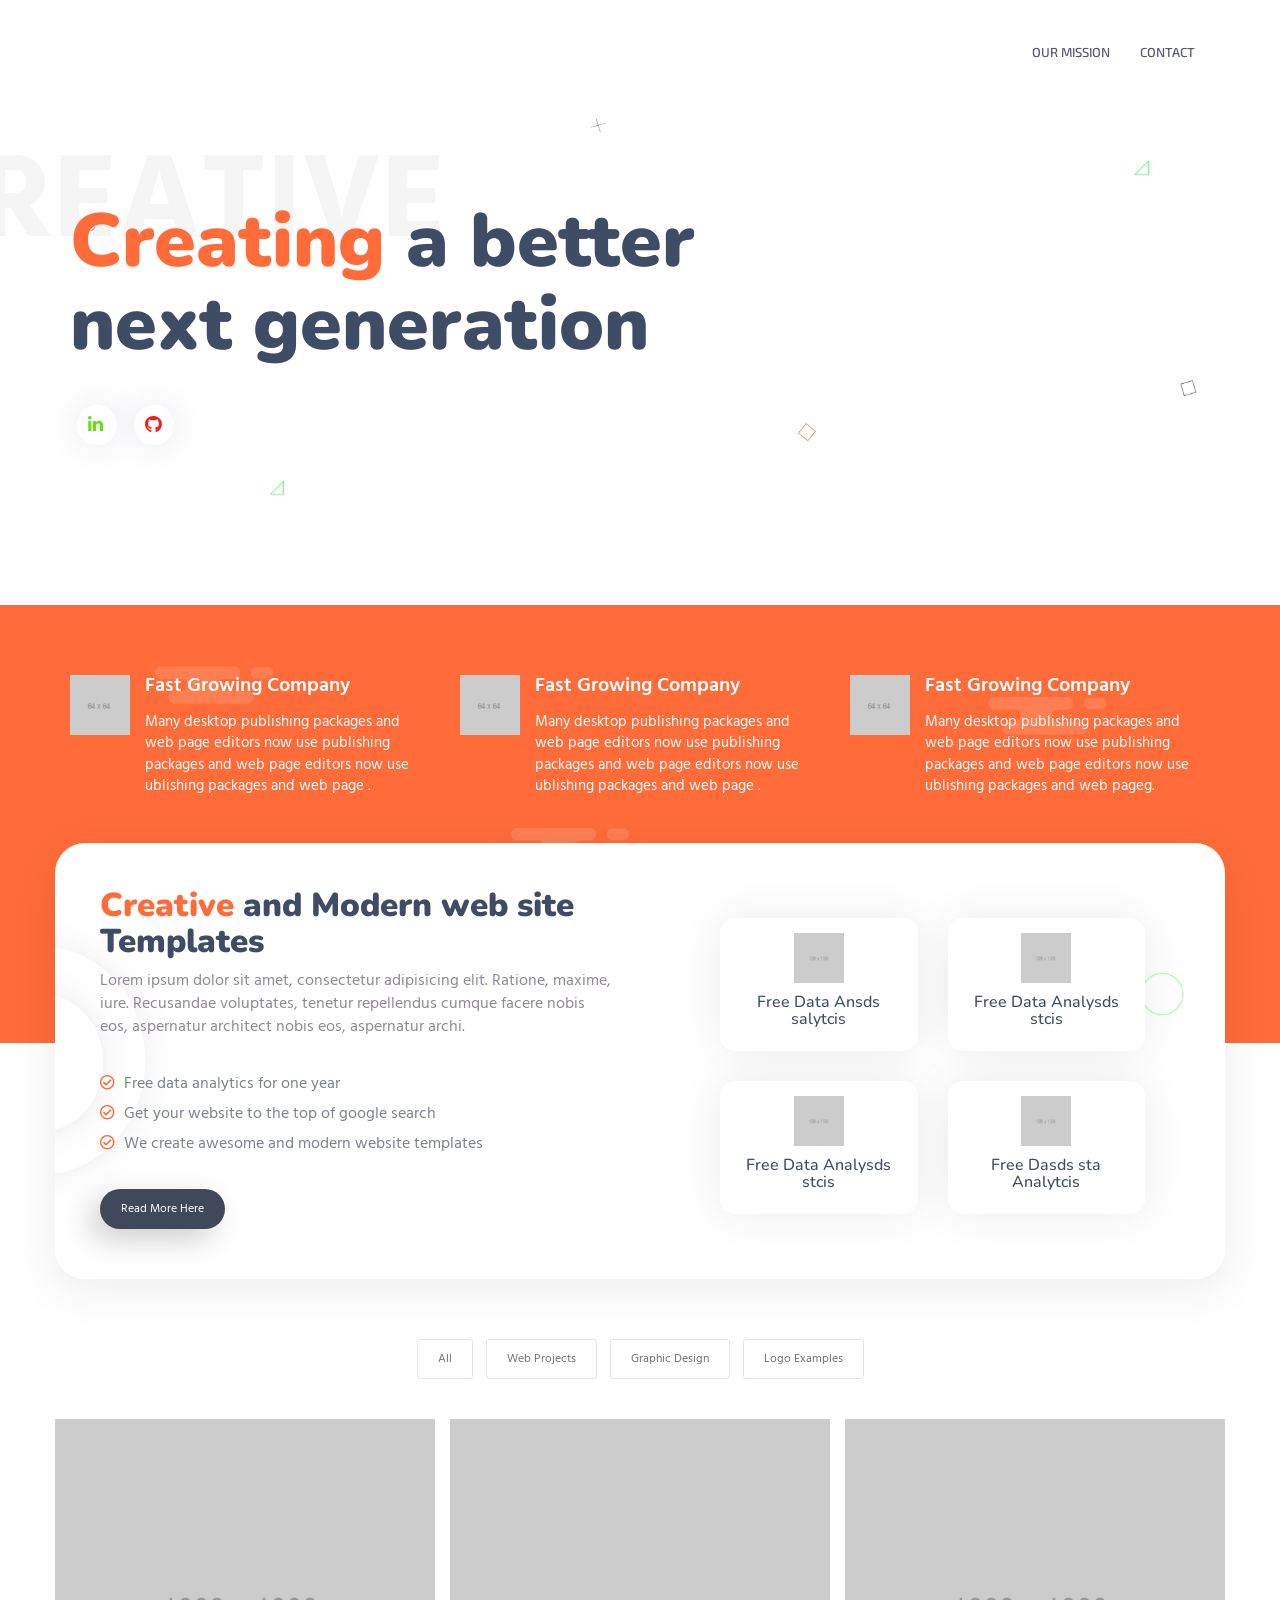
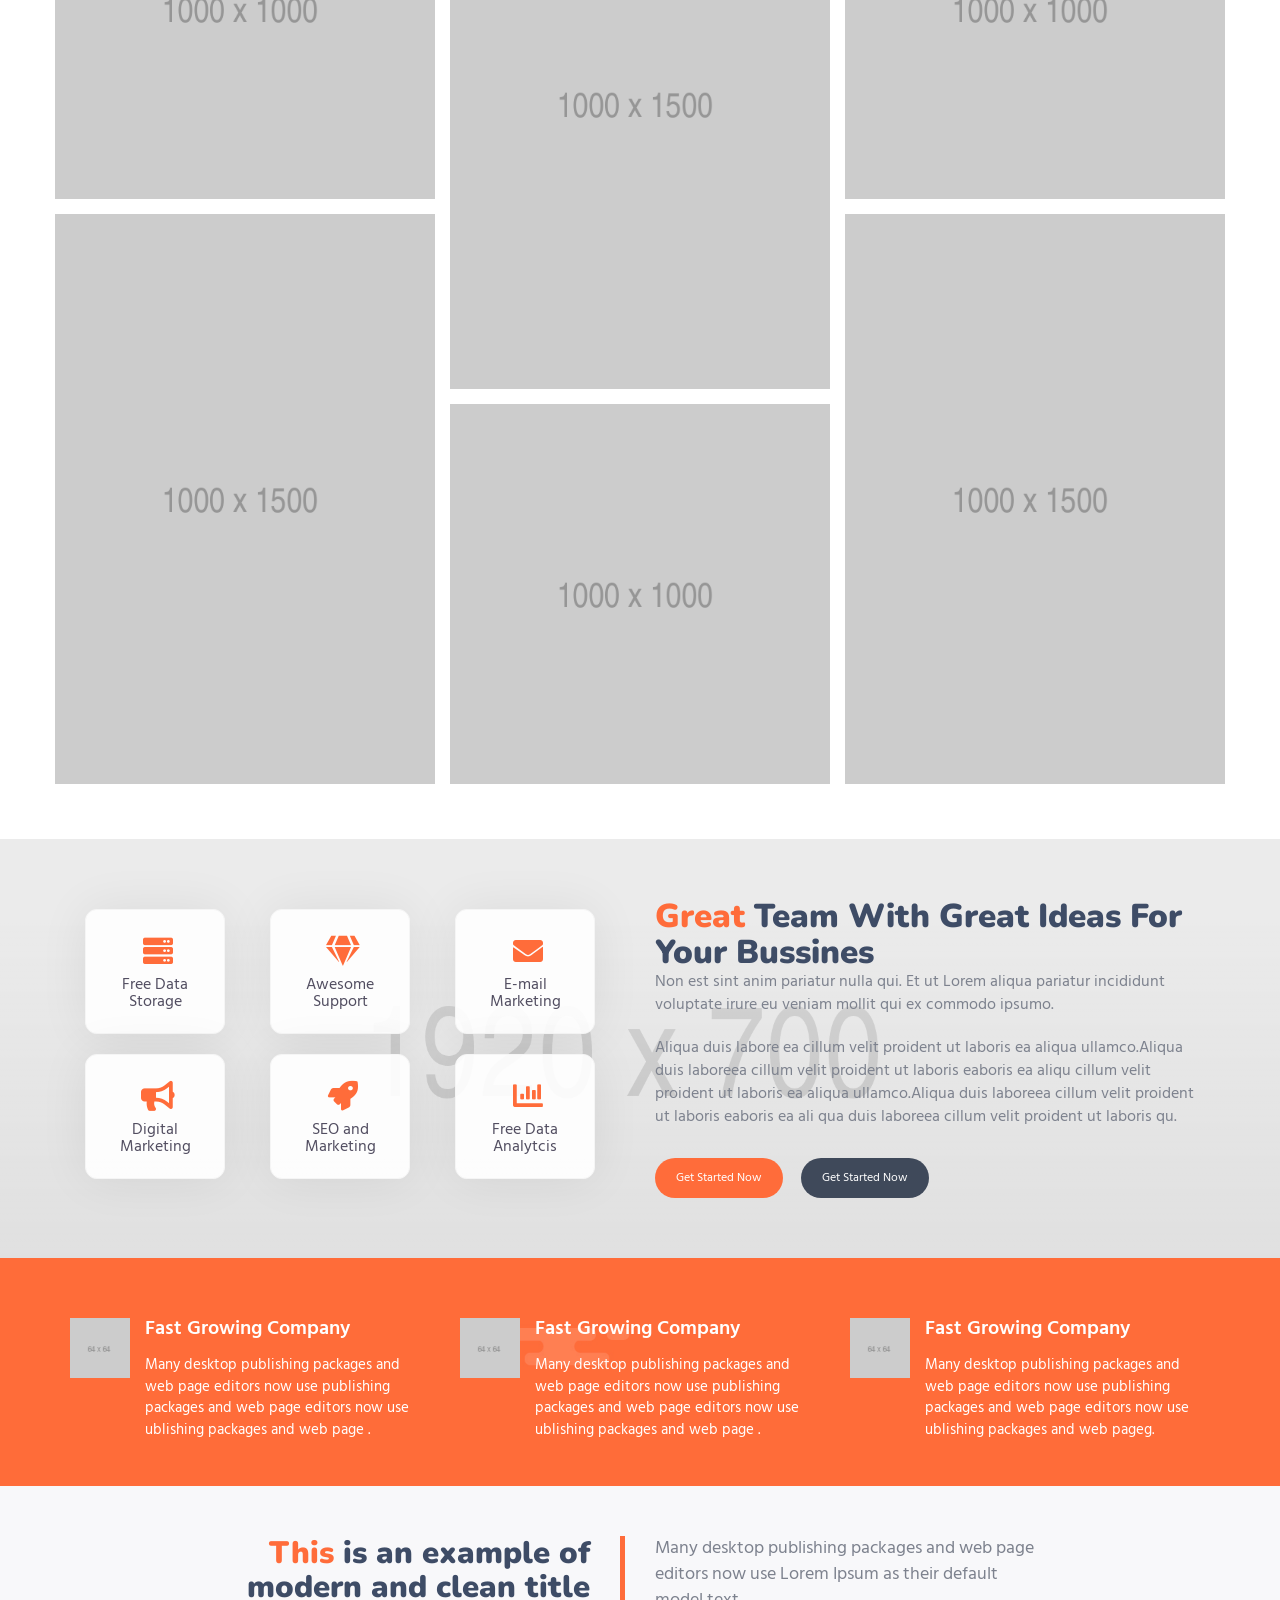
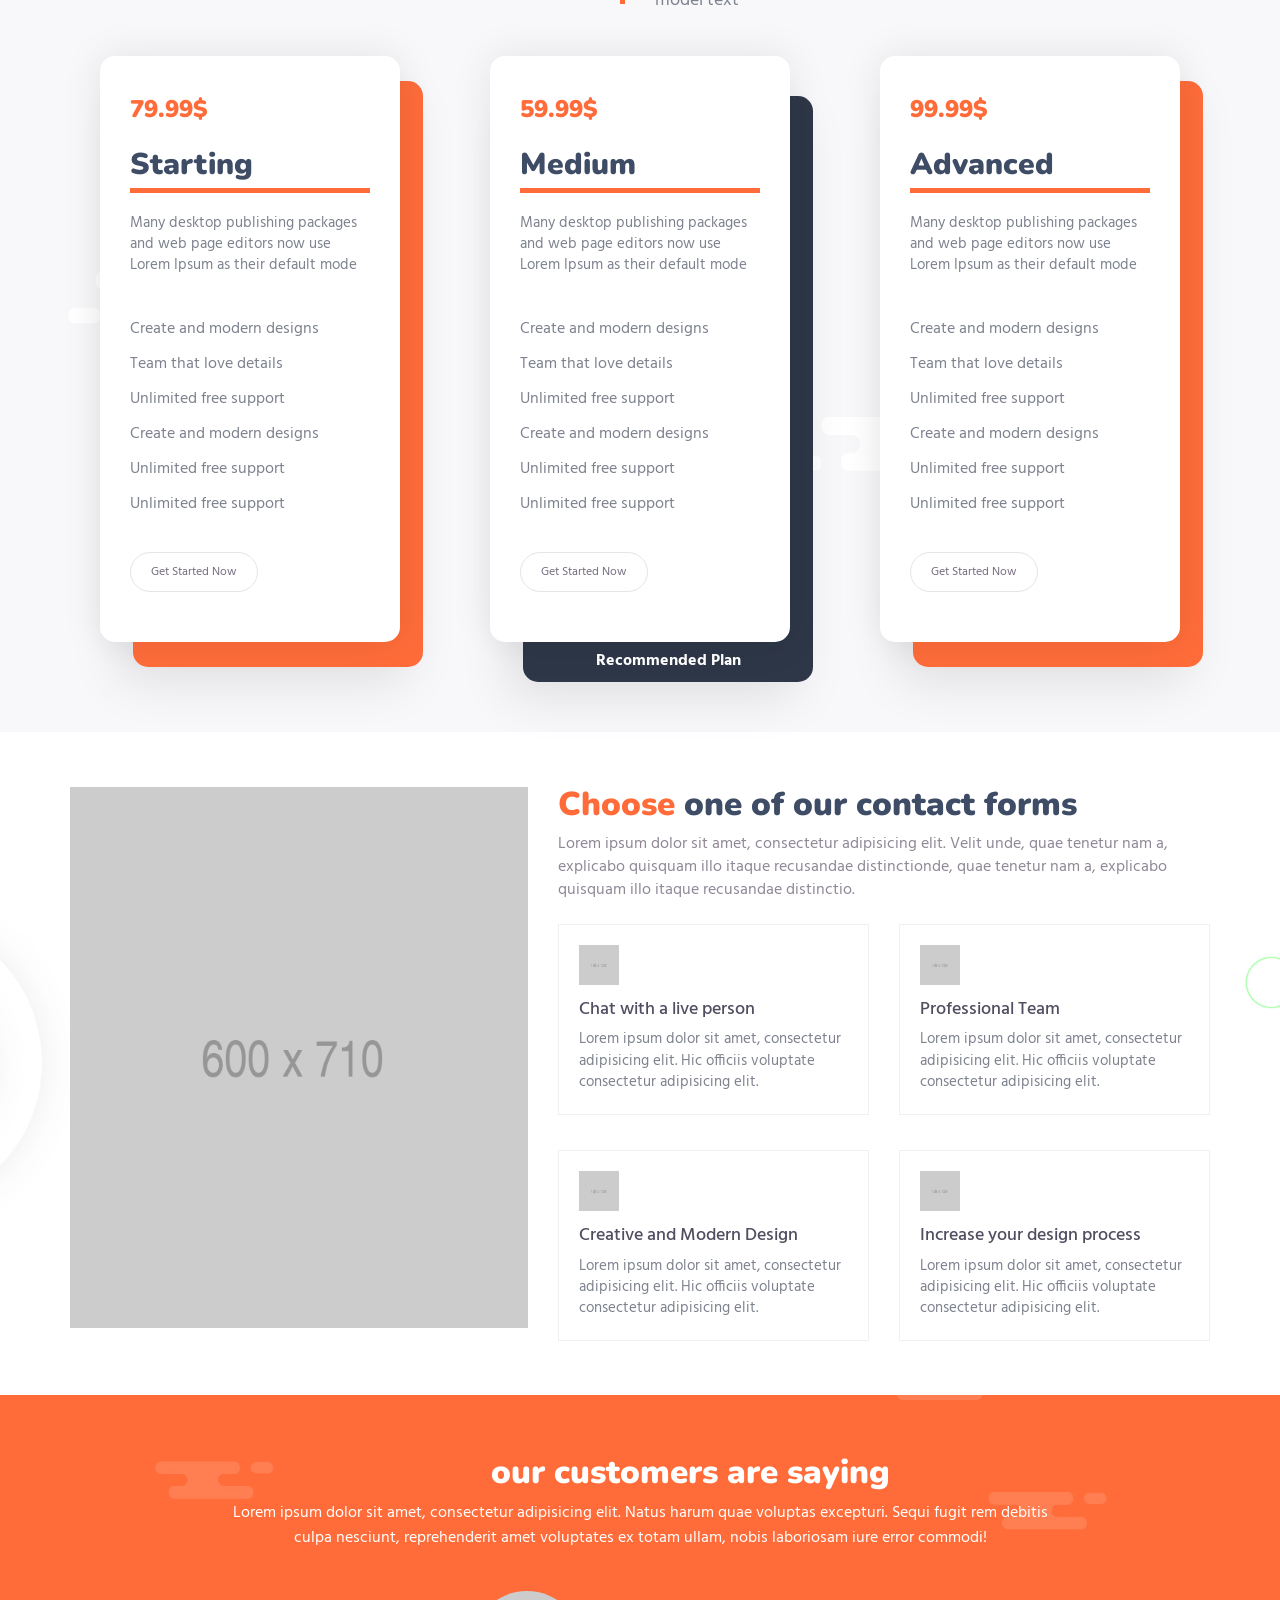
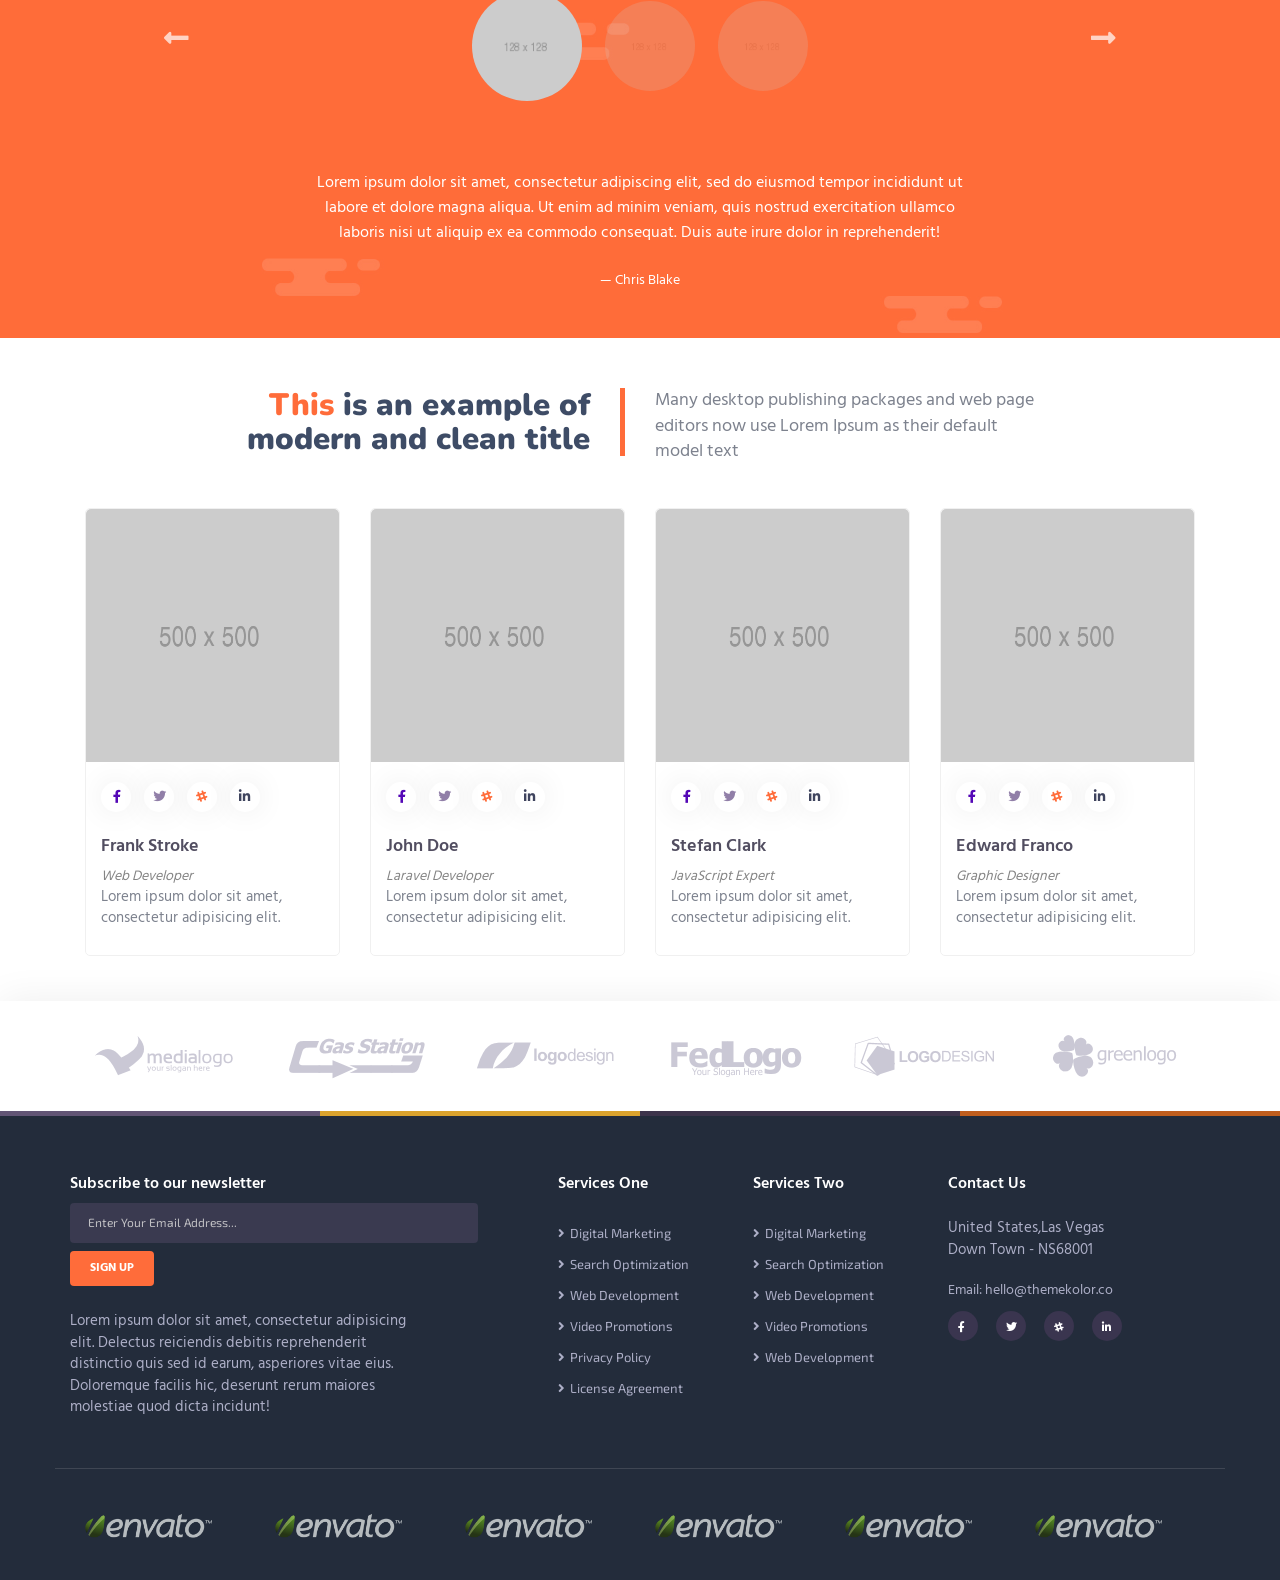
==== commit 499f21bd: "mycommit" ====
--- a/index.html
+++ b/index.html
@@ -8,7 +8,7 @@
     <meta name="description" content="">
     <meta name="keywords" content="">
 
-    <title>Kanina - Multipurpose Business And Digital Agency HTML5 Template</title>
+    <title>Green Meteors</title>
 
     <!-- CSS Style -->
     <link href="style/other/bootstrap.min.css" rel="stylesheet">
@@ -42,213 +42,15 @@
                 <button type="button" class="navbar-toggle" data-toggle="collapse" data-target="#navbar-menu">
                     <i class="fa fa-bars"></i>
                 </button>
-                <a class="navbar-brand" href="#brand">
-                    <img src="images/brand/logo-black.png" class="logo logo-display" alt="">
-                    <img src="images/brand/logo-black.png" class="logo logo-scrolled" alt="">
-                </a>
+                
             </div>
             <!-- End Header Navigation -->
 
             <!-- Collect the nav links, forms, and other content for toggling -->
             <div class="collapse navbar-collapse" id="navbar-menu">
                 <ul class="nav navbar-nav navbar-right" data-in="slideInUp" data-out="slideOutUp">
-                    <li class="dropdown">
-                        <a href="#" class="submenu dropdown-toggle active" data-toggle="dropdown">Demo 4</a>
-                        <ul class="dropdown-menu">
-                                <li>
-                                    <a href="index-slider-corporate.html">Corporate with Slider</a>
-                                </li>
-                                <li>
-                                    <a href="index-business.html">Business Full Page</a>
-                                </li>
-                                <li>
-                                    <a class="active" href="index.html">Creative Agency</a>
-                                </li>
-                                <li>
-                                    <a href="index-creative-2.html">Creative Style 2</a>
-                                </li>
-                                <li>
-                                    <a href="index-creative-3.html">Creative Style 3</a>
-                                </li>
-                            </ul>
-                    </li>
-                    <li class="dropdown megamenu-fw">
-                        <a href="#" class="dropdown-toggle" data-toggle="dropdown">Shortcodes
-                        </a>
-                        <ul class="dropdown-menu megamenu-content move-left" role="menu">
-                            <li>
-                                <div class="row">
-                                    <!-- end col-3 -->
-                                    <div class="col-menu col-md-3">
-                                        <h6 class="title">Elements</h6>
-                                        <div class="content">
-                                            <ul class="menu-col">
-                                                <li>
-                                                    <a href="accordions.html">Accordions</a>
-                                                </li>
-                                                <li>
-                                                    <a href="stats.html">Animation Stats</a>
-                                                </li>
-                                                <li>
-                                                    <a href="buttons.html">Buttons</a>
-                                                </li>
-                                                <li>
-                                                    <a href="boxes.html">Box Containers</a>
-                                                </li>
-                                                <li>
-
-                                                    <a href="bg-image.html">Background Images</a>
-                                                </li>
-                                                <li>
-
-                                                    <a href="call-action.html">Call to Action</a>
-                                                </li>
-                                            </ul>
-                                        </div>
-                                    </div>
-                                    <!-- end col-3 -->
-                                    <div class="col-menu col-md-3">
-                                        <h6 class="title">Elements</h6>
-                                        <div class="content">
-                                            <ul class="menu-col">
-                                                <li>
-
-                                                    <a href="colors.html">Color Palette</a>
-                                                </li>
-                                                <li>
-                                                    <a href="navs.html">Navgiation/Menu</a>
-
-                                                </li>
-                                                <li>
-                                                    <a href="headers.html">Page Headers</a>
-                                                </li>
-                                                <li>
-                                                    <a href="layouts.html">Other Layouts</a>
-
-                                                </li>
-                                                <li>
-                                                    <a href="partners.html">Partners</a>
-                                                </li>
-                                                <li>
-                                                    <a href="projects.html">Project Example</a>
-
-                                                </li>
-                                            </ul>
-                                        </div>
-                                    </div>
-                                    <!-- end col-3 -->
-                                    <div class="col-menu col-md-3">
-                                        <h6 class="title">Elements</h6>
-                                        <div class="content">
-                                            <ul class="menu-col">
-                                                <li>
-
-                                                    <a href="projects.html">Project Example</a>
-                                                </li>
-                                                <li>
-                                                    <a href="pricing-tables.html">Pricing Tables</a>
-
-                                                </li>
-                                                <li>
-                                                    <a href="timeline.html">Timeline</a>
-                                                </li>
-                                                <li>
-                                                    <a href="tabs.html">Tabs</a>
-                                                </li>
-                                                <li>
-                                                    <a href="text-columns.html">Text Columns</a>
-                                                </li>
-                                                <li>
-                                                    <a href="text-layouts.html">Text Layouts</a>
-                                                </li>
-                                            </ul>
-                                        </div>
-                                    </div>
-                                    <div class="col-menu col-md-3 nav-offer">
-                                        <h3><span class="red-color">Great</span> Offer</h3>
-                                        <p>Get 75% OFF with one year subcription to all services</p>
-                                        <div class="buttons">
-                                            <a href="#" class="btn button btn-sm btn-red radius25">Read More</a>
-                                        </div>
-                                    </div>
-                                    <!-- end col-3 -->
-                                </div>
-                                <!-- end row -->
-                            </li>
-                        </ul>
-                    </li>
-                    <li class="dropdown">
-                        <a href="#" class="dropdown-toggle" data-toggle="dropdown">Pages
-                        </a>
-                        <ul class="dropdown-menu">
-                            <li class="dropdown">
-                                <a href="#" class="submenu dropdown-toggle" data-toggle="dropdown">Services</a>
-                                <ul class="dropdown-menu">
-                                    <li>
-                                        <a href="services.html">Service Style 1</a>
-                                    </li>
-                                    <li>
-                                        <a href="services-2.html">Service Style 2</a>
-                                    </li>
-                                </ul>
-                            </li>
-                            <li class="dropdown">
-                                <a href="#" class="submenu dropdown-toggle" data-toggle="dropdown">About Us</a>
-                                <ul class="dropdown-menu">
-                                    <li>
-                                        <a href="about-us.html">About Us Style 1</a>
-                                    </li>
-                                    <li>
-                                        <a href="about-us-2.html">About Us Style 2</a>
-                                    </li>
-                                </ul>
-                            </li>
-                            <li class="dropdown">
-                                <a href="#" class="submenu dropdown-toggle" data-toggle="dropdown">Portfolio</a>
-                                <ul class="dropdown-menu">
-                                    <li>
-                                        <a href="portofolio.html">Portfolio Gallery</a>
-                                    </li>
-                                    <li>
-                                        <a href="portofolio-one-project.html">Portfolio One Project</a>
-                                    </li>
-                                </ul>
-                            </li>
-                            <li class="dropdown">
-                                <a href="#" class="submenu dropdown-toggle" data-toggle="dropdown">Contact</a>
-                                <ul class="dropdown-menu">
-                                    <li>
-                                        <a href="contact-us.html">Contact Style One</a>
-                                    </li>
-                                    <li>
-                                        <a href="contact-us-2.html">Contact Style Two</a>
-                                    </li>
-                                </ul>
-                            </li>
-                            <li>
-                                <a href="testimonials.html">Testimonials</a>
-                            </li>
-                            <li>
-                                <a href="team.html">Team Members</a>
-                            </li>
-                            <li>
-                                <a href="timeline.html">Timeline</a>
-                            </li>
-                            <li>
-                                <a href="error-404.html">Error 404</a>
-                            </li>
-                        </ul>
-                    </li>
-                    <li class="dropdown">
-                        <a href="#" class="submenu dropdown-toggle" data-toggle="dropdown">Portfolio</a>
-                        <ul class="dropdown-menu">
-                            <li>
-                                <a href="portofolio.html">Portfolio Gallery</a>
-                            </li>
-                            <li>
-                                <a href="portofolio-one-project.html">Portfolio One Project</a>
-                            </li>
-                        </ul>
+                    <li>
+                        <a href="portofolio.html">Our Mission</a>
                     </li>
                     <li>
                         <a href="contact-us.html">Contact</a>
@@ -267,24 +69,16 @@
                 <div class="col-sm-7">
                     <div class="text-container">
                         <span class="bg-text">CREATIVE</span>
-                        <h2><span class="red-color">Speed</span> Up Your Design Process</h2>
-                        <p>Lorem ipsum dolor sit amet, consectetur adipisicing elit. Ipsum assumenda possimus vel, beatae quod. Delectus doloremque consequuntur veritatis alias, recusandae corporis, asperiores, deserunt explicabo nobis eligendi enim illum quidem cum.</p>
+                        <h2><span class="red-color">Creating</span> a better next generation</h2>
                         <div class="social-icons">
-                            <i class="fab fa-md fa-twitter"></i>
                             <i class="fab fa-md fa-linkedin-in"></i>
-                            <i class="fab fa-md fa-slack"></i>
                             <i class="fab fa-md fa-github"></i>
                         </div>
-                        <div class="buttons">
-                            <a href="#" class="btn button btn-lg btn-red radius25 btn-margin-right">Get Started Now</a>
-                            <a href="#" class="btn button btn-lg btn-dark radius25">Read More About</a>
-                        </div>
+                        
                     </div>
                 </div>
                 <div class="col-sm-5">
-                    <div class="img-content">
-                        <img src="images/png/rocket.png" class="img-responsive" alt="">
-                    </div>
+                    
                 </div>
             </div>
         </div>
@@ -339,8 +133,6 @@
                                   <i class="far fa-check-circle fa-sm"></i> We create awesome and modern website templates</li>
                           </ul>
                           <div class="buttons">
-                              <a href="#" class="button btn btn-sm btn-default btn-red radius25 btn-shadow btn-margin-right">Get Started Now </a>
-
                               <a href="#" class="button btn btn-sm btn-default btn-dark radius25 btn-shadow btn-margin-right">Read More Here</a>
                           </div>
                       </div>
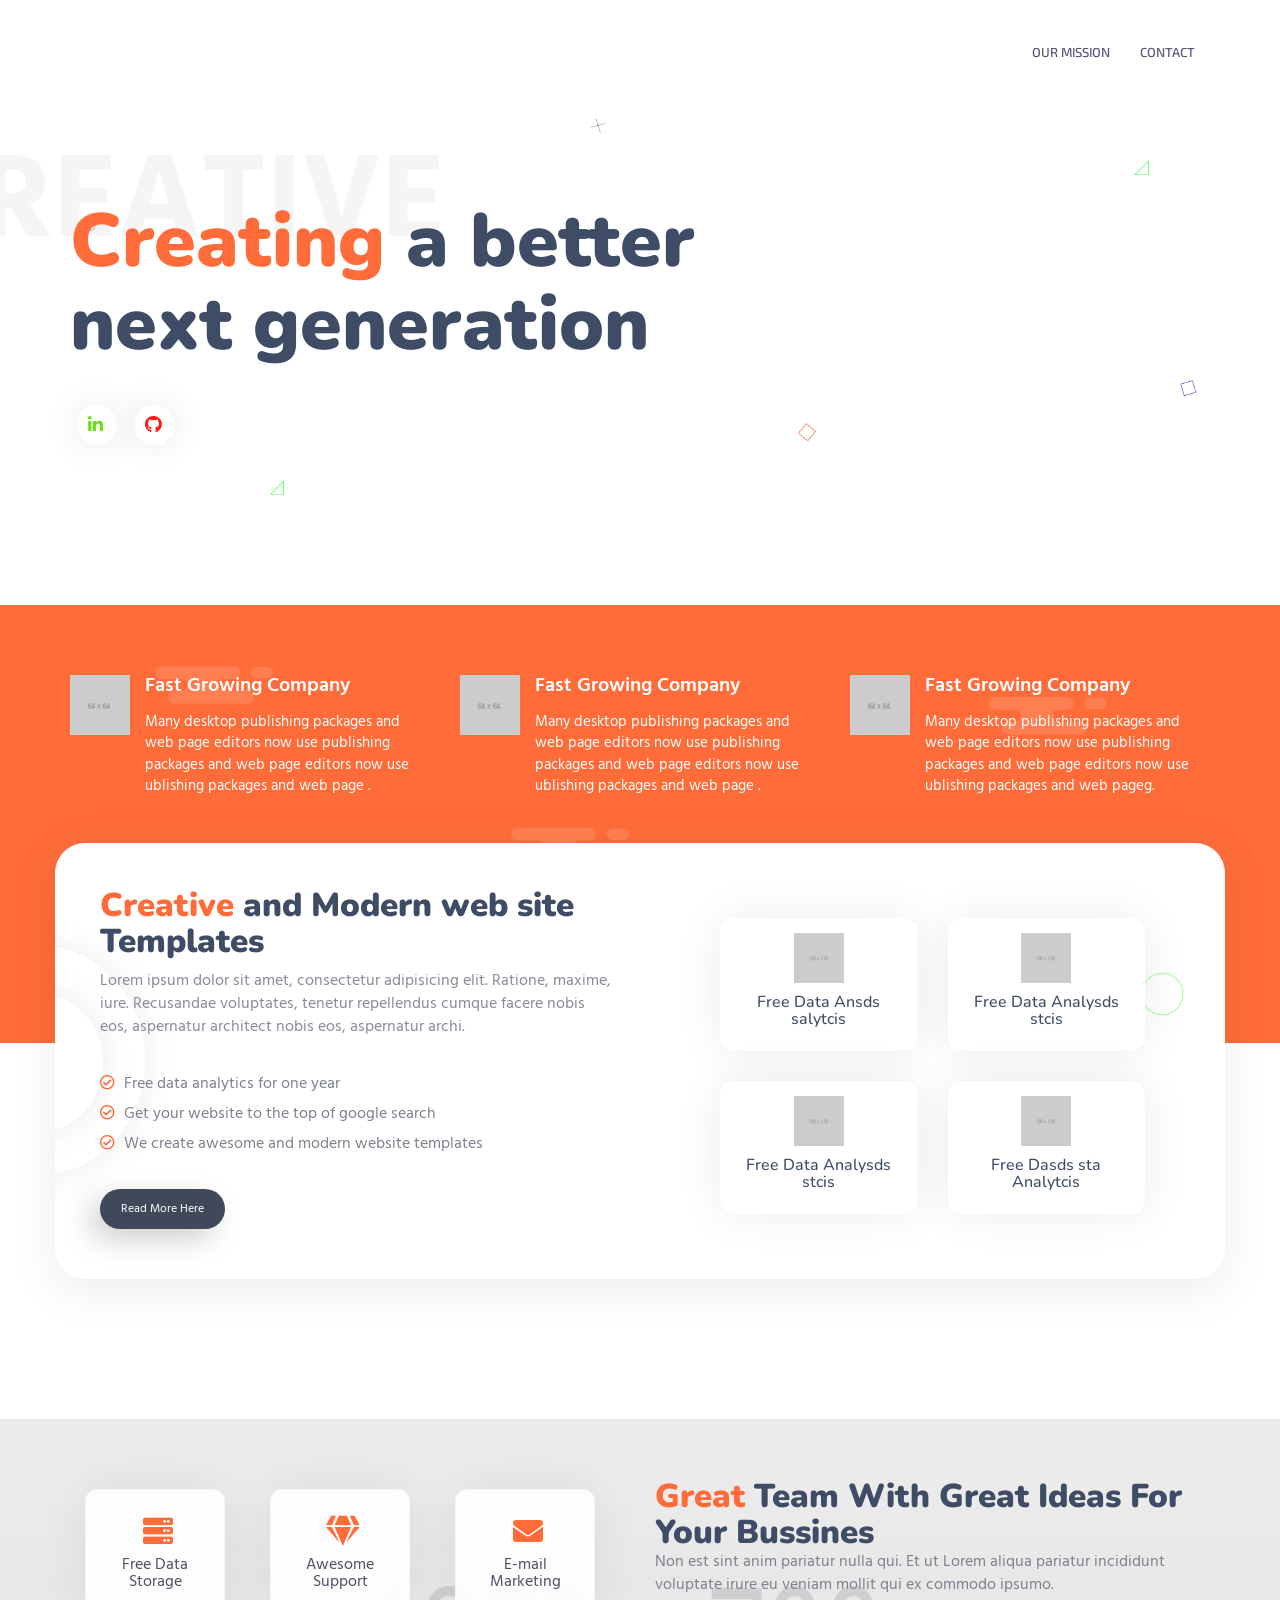
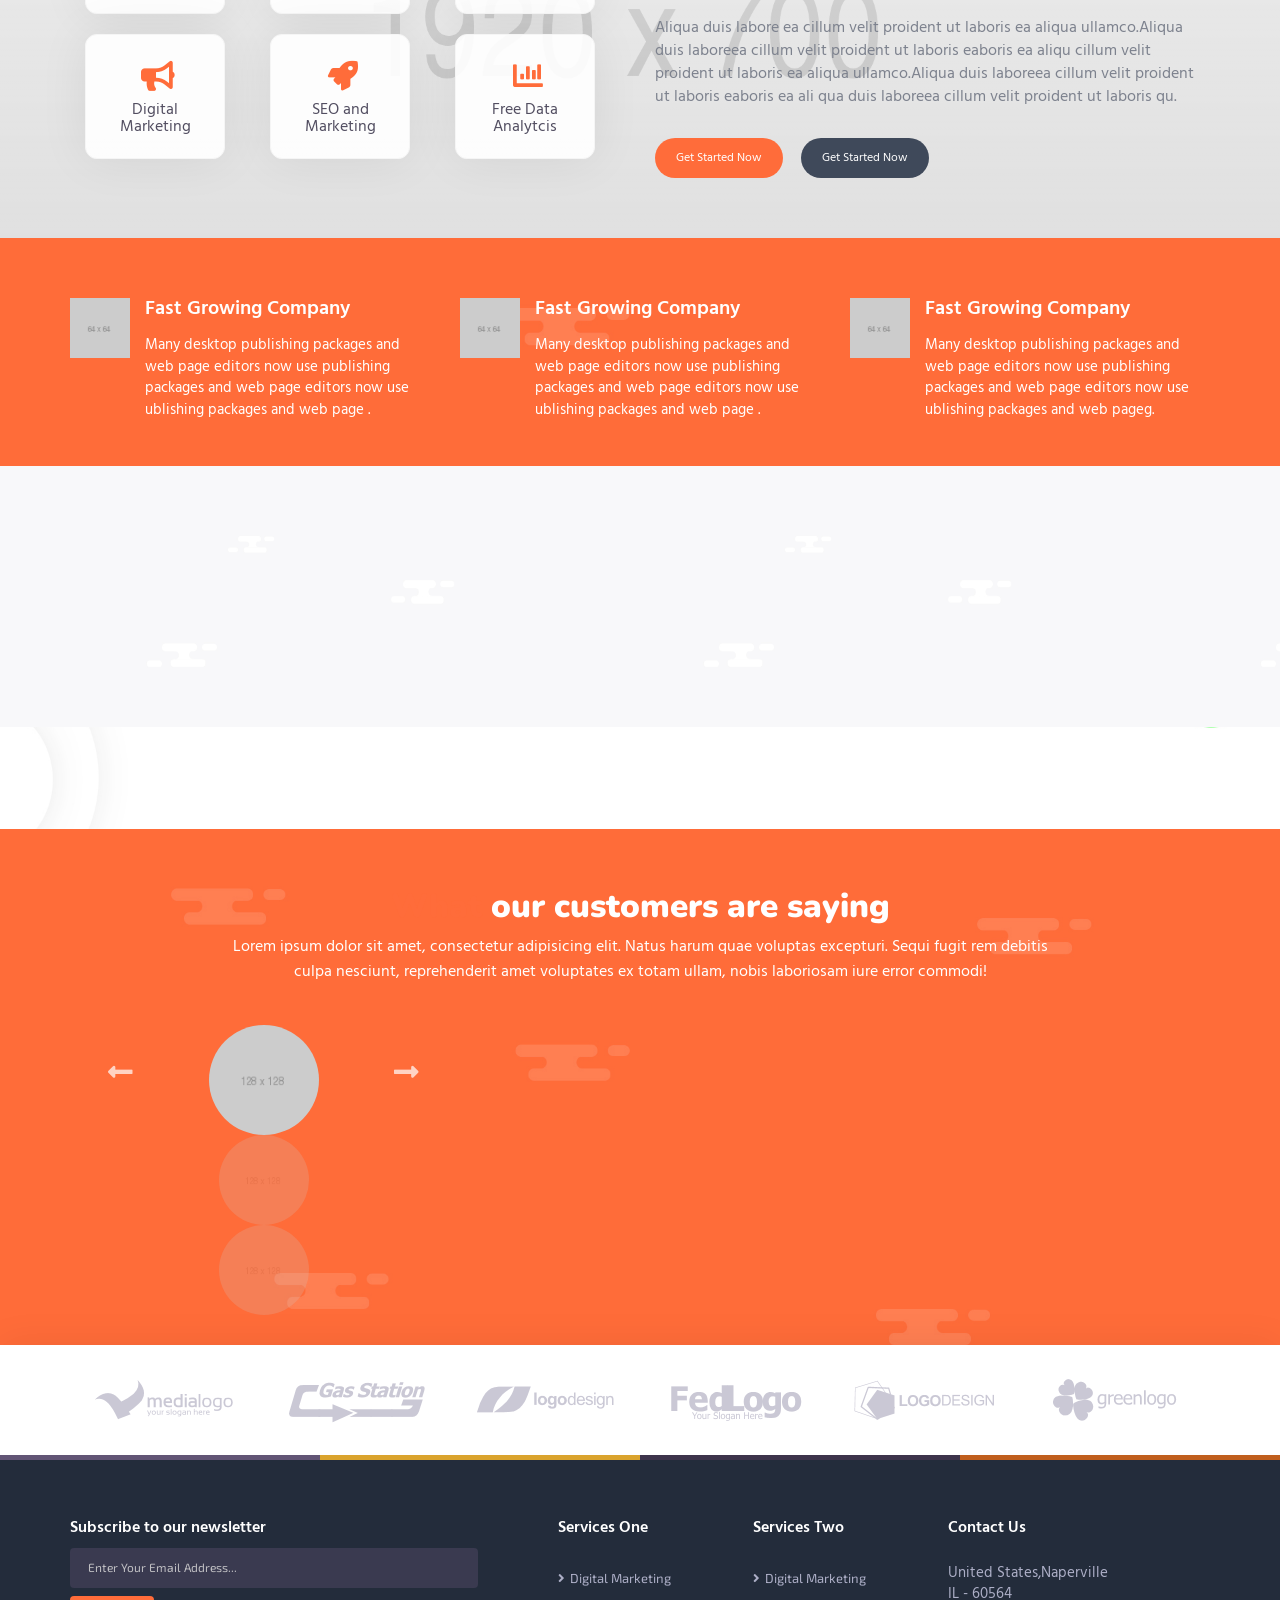
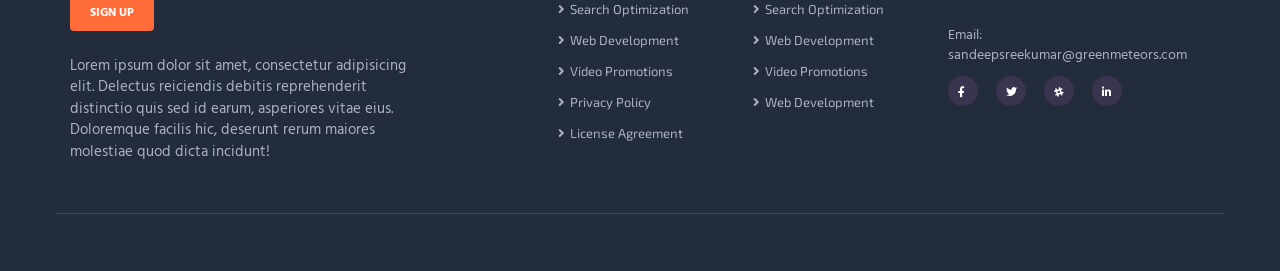
==== commit 40e1d739: "commit" ====
--- a/index.html
+++ b/index.html
@@ -36,6 +36,7 @@
 
     <!-- Start Navigation -->
     <nav class="navbar navbar-default navbar-fixed navbar-transparent dark bootsnav no-shadow">
+        
         <div class="container">
             <!-- Start Header Navigation -->
             <div class="navbar-header">
@@ -178,67 +179,13 @@
         <div class="container">
             <div class="row">
                 <div class="toolbar mb2 mt2">
-                    <button class="btn btn-outline-dark btn-sm fil-cat" data-rel="all">All</button>
-                    <button class="btn btn-outline-dark btn-sm fil-cat" data-rel="web">Web Projects</button>
-                    <button class="btn btn-outline-dark btn-sm fil-cat" data-rel="design">Graphic Design</button>
-                    <button class="btn btn-outline-dark btn-sm fil-cat" data-rel="logos">Logo Examples</button>
+                    
                 </div>
 
                 <div id="portfolio">
-                    <div class="tile scale-anm web all" data-aos="fade-up">
-                        <a href="images/portfolio/style2/1.jpg" class="img-responsive image-link">
-                            <img src="images/portfolio/style2/1.jpg" class="img-responsive" alt="">
-                        </a>
-                        <div class="hover-text">
-                            <h4>Your Project Title</h4>
-                            <a href="#" class="btn button btn-sm btn-outline-dark radius5">Open This Project</a>
-                        </div>
-                    </div>
-                    <div class="tile scale-anm logos all" data-aos="fade-up">
-                        <a href="images/portfolio/style2/4.jpg" class="img-responsive image-link">
-                            <img src="images/portfolio/style2/4.jpg" class="img-responsive" alt="">
-                        </a>
-                        <div class="hover-text">
-                            <h4>Your Project Title</h4>
-                            <a href="#" class="btn button btn-sm btn-outline-dark radius5">Open This Project</a>
-                        </div>
-                    </div>
-                    <div class="tile scale-anm web all" data-aos="fade-up">
-                        <a href="images/portfolio/style2/2.jpg" class="img-responsive image-link">
-                            <img src="images/portfolio/style2/2.jpg" class="img-responsive" alt="">
-                        </a>
-                        <div class="hover-text">
-                            <h4>Your Project Title</h4>
-                            <a href="#" class="btn button btn-sm btn-outline-dark radius5">Open This Project</a>
-                        </div>
-                    </div>
-                    <div class="tile scale-anm logos all" data-aos="fade-up">
-                        <a href="images/portfolio/style2/3.jpg" class="img-responsive image-link">
-                            <img src="images/portfolio/style2/3.jpg" class="img-responsive" alt="">
-                        </a>
-                        <div class="hover-text">
-                            <h4>Your Project Title</h4>
-                            <a href="#" class="btn button btn-sm btn-outline-dark radius5">Open This Project</a>
-                        </div>
-                    </div>
-                    <div class="tile scale-anm web all design logos" data-aos="fade-up">
-                        <a href="images/portfolio/style2/5.jpg" class="img-responsive image-link">
-                            <img src="images/portfolio/style2/5.jpg" class="img-responsive" alt="">
-                        </a>
-                        <div class="hover-text">
-                            <h4>Your Project Title</h4>
-                            <a href="#" class="btn button btn-sm btn-outline-dark radius5">Open This Project</a>
-                        </div>
-                    </div>
-                    <div class="tile scale-anm all design" data-aos="fade-up">
-                        <a href="images/portfolio/style2/6.jpg" class="img-responsive image-link">
-                            <img src="images/portfolio/style2/6.jpg" class="img-responsive" alt="">
-                        </a>
-                        <div class="hover-text">
-                            <h4>Your Project Title</h4>
-                            <a href="#" class="btn button btn-sm btn-outline-dark radius5">Open This Project</a>
-                        </div>
-                    </div>
+                   
+                   
+                   
                 </div>
             </div>
         </div>
@@ -366,94 +313,30 @@
             <div class="modern-title">
                 <div class="col-sm-6">
                     <div class="text-right">
-                        <h2>
-                            <span class="red-color">This</span> is an example of modern and clean title</h2>
+                        
                     </div>
                 </div>
                 <div class="col-sm-6">
-                    <div class="text-left">
-                        <p>Many desktop publishing packages and web page editors now use Lorem Ipsum as their default model
-                            text
-                        </p>
-                    </div>
+                    
                 </div>
             </div>
             <div class="row">
                 <div class="col-lg-4 col-sm-4 col-xs-12">
                     <div class="tables" data-aos="fade-right">
-                        <div class="table1">
-                            <div class="table-header">
-                                <h3>79.99$</h3>
-                                <h2>Starting</h2>
-                            </div>
-                            <div class="table-body">
-                                <p>Many desktop publishing packages and web page editors now use Lorem Ipsum as their default mode
-                                </p>
-                                <ul>
-                                    <li>Create and modern designs</li>
-                                    <li>Team that love details</li>
-                                    <li>Unlimited free support</li>
-                                    <li>Create and modern designs</li>
-                                    <li>Unlimited free support</li>
-                                    <li>Unlimited free support</li>
-                                </ul>
-                                <br>
-                                <a href="#" class="btn button btn-sm btn-outline-dark radius25">Get Started Now</a>
-                            </div>
-                        </div>
+                        
                         <div class="table-bg">
                         </div>
                     </div>
                 </div>
                 <div class="col-lg-4 col-sm-4 col-xs-12">
                     <div class="tables" data-aos="fade-right" data-aos-delay="200">
-                        <div class="table1">
-                            <div class="table-header">
-                                <h3>59.99$</h3>
-                                <h2>Medium</h2>
-                            </div>
-                            <div class="table-body">
-                                <p>Many desktop publishing packages and web page editors now use Lorem Ipsum as their default mode
-                                </p>
-                                <ul>
-                                    <li>Create and modern designs</li>
-                                    <li>Team that love details</li>
-                                    <li>Unlimited free support</li>
-                                    <li>Create and modern designs</li>
-                                    <li>Unlimited free support</li>
-                                    <li>Unlimited free support</li>
-                                </ul>
-                                <br>
-                                <a href="#" class="btn button btn-sm btn-outline-dark radius25">Get Started Now</a>
-                            </div>
-                        </div>
-                        <div class="table-bg recommended">
-                            <h4>Recommended Plan</h4>
-                        </div>
+                        
+                       
                     </div>
                 </div>
                 <div class="col-lg-4 col-sm-4 col-xs-12">
                     <div class="tables" data-aos="fade-right" data-aos-delay="400">
-                        <div class="table1">
-                            <div class="table-header">
-                                <h3>99.99$</h3>
-                                <h2>Advanced</h2>
-                            </div>
-                            <div class="table-body">
-                                <p>Many desktop publishing packages and web page editors now use Lorem Ipsum as their default mode
-                                </p>
-                                <ul>
-                                    <li>Create and modern designs</li>
-                                    <li>Team that love details</li>
-                                    <li>Unlimited free support</li>
-                                    <li>Create and modern designs</li>
-                                    <li>Unlimited free support</li>
-                                    <li>Unlimited free support</li>
-                                </ul>
-                                <br>
-                                <a href="#" class="btn button btn-sm btn-outline-dark radius25">Get Started Now</a>
-                            </div>
-                        </div>
+                        
                         <div class="table-bg">
                         </div>
                     </div>
@@ -467,49 +350,8 @@
     <section class="section9">
         <div class="container">
             <div class="row">
-                <div class="col-lg-5 col-sm-12 left-image">
-                    <img src="images/jpg/section9.jpg" class="img-responsive" alt="">
-                </div>
-                <div class="col-lg-7 col-sm-12">
-                    <div class="title text-left">
-                        <h2><span class="red-color">Choose</span> one of our contact forms</h2>
-                        <p>Lorem ipsum dolor sit amet, consectetur adipisicing elit. Velit unde, quae tenetur nam a, explicabo quisquam illo itaque recusandae distinctionde, quae tenetur nam a, explicabo quisquam illo itaque recusandae distinctio.</p>
-                    </div>
-                    <div class="row">
-                        <div class="text-container">
-                            <div class="col-sm-6">
-                                <div class="text" data-aos="fade-up">
-                                    <img src="images/icons/1.png" class="img-responsive" alt="">
-                                    <h4>Chat with a live person</h4>
-                                    <p>Lorem ipsum dolor sit amet, consectetur adipisicing elit. Hic officiis voluptate consectetur adipisicing elit.</p>
-                                </div>
-                            </div>
-                            <div class="col-sm-6">
-                                <div class="text" data-aos="fade-up" data-aos-delay="100">
-                                    <img src="images/icons/4.png" class="img-responsive" alt="">
-                                    <h4>Professional Team</h4>
-                                    <p>Lorem ipsum dolor sit amet, consectetur adipisicing elit. Hic officiis voluptate consectetur adipisicing elit.</p>
-                                </div>
-                            </div>
-                            <div class="row2">
-                                <div class="col-sm-6" data-aos="fade-up" data-aos-delay="100">
-                                    <div class="text">
-                                        <img src="images/icons/5.png" class="img-responsive" alt="">
-                                        <h4>Creative and Modern Design</h4>
-                                        <p>Lorem ipsum dolor sit amet, consectetur adipisicing elit. Hic officiis voluptate consectetur adipisicing elit.</p>
-                                    </div>
-                                </div>
-                                <div class="col-sm-6" data-aos="fade-up" data-aos-delay="200">
-                                    <div class="text">
-                                        <img src="images/icons/6.png" class="img-responsive" alt="">
-                                        <h4>Increase your design process</h4>
-                                        <p>Lorem ipsum dolor sit amet, consectetur adipisicing elit. Hic officiis voluptate consectetur adipisicing elit.</p>
-                                    </div>
-                                </div>
-                            </div>
-                        </div>
-                    </div>
-                </div>
+                
+               
             </div>
         </div>
     </section>
@@ -542,173 +384,14 @@
                     <a data-slide="next" href="#quote-carousel" class="right carousel-control">
                         <i class="fa fa-long-arrow-alt-right"></i>
                     </a>
-                    <!-- Carousel Slides / Quotes -->
-                    <div class="carousel-inner text-center">
-                        <!-- Quote 1 -->
-                        <div class="item active">
-                            <blockquote>
-                                <div class="row">
-                                    <div class="col-sm-8 col-sm-offset-2">
-                                        <div class="text">
-                                            <p>Lorem ipsum dolor sit amet, consectetur adipiscing elit, sed do eiusmod tempor incididunt ut labore et dolore magna aliqua. Ut enim ad minim veniam, quis nostrud exercitation ullamco laboris nisi ut aliquip ex ea commodo consequat. Duis aute irure dolor in reprehenderit!</p>
-                                            <br>
-                                            <small>Chris Blake</small>
-                                        </div>
-                                    </div>
-                                </div>
-                            </blockquote>
-                        </div>
-                        <!-- Quote 2 -->
-                        <div class="item">
-                            <blockquote>
-                                <div class="row">
-                                    <div class="col-sm-8 col-sm-offset-2">
-                                        <div class="text">
-                                            <p>Lorem ipsum dolor sit amet, consectetur adipiscing elit, sed do eiusmod tempor incididunt ut labore et dolore magna aliqua. Ut enim ad minim veniam, quis nostrud exercitation ullamco laboris nisi ut aliquip ex ea commodo consequat. Duis aute irure dolor in reprehenderit!</p>
-                                            <br>
-                                            <small>Chris Blake</small>
-                                        </div>
-                                    </div>
-                                </div>
-                            </blockquote>
-                        </div>
-                        <!-- Quote 3 -->
-                        <div class="item">
-                            <blockquote>
-                                <div class="row">
-                                    <div class="col-sm-8 col-sm-offset-2">
-                                        <div class="text">
-                                            <p>Lorem ipsum dolor sit amet, consectetur adipiscing elit, sed do eiusmod tempor incididunt ut labore et dolore magna aliqua. Ut enim ad minim veniam, quis nostrud exercitation ullamco laboris nisi ut aliquip ex ea commodo consequat. Duis aute irure dolor in reprehenderit!</p>
-                                            <br>
-                                            <small>Chris Blake</small>
-                                        </div>
-                                    </div>
-                                </div>
-                            </blockquote>
-                        </div>
-                    </div>
+                   
                 </div>
             </div>
         </div>
     </div>
     <!-- testimonials -->
 
-    <!-- team member -->
-    <section class="team-members">
-        <div class="container">
-            <div class="modern-title ">
-                <div class="col-sm-6">
-                    <div class="text-right">
-                        <h2>
-                            <span class="red-color">This</span> is an example of modern and clean title</h2>
-                    </div>
-                </div>
-                <div class="col-sm-6">
-                    <div class="text-left">
-                        <p>Many desktop publishing packages and web page editors now use Lorem Ipsum as their default model
-                            text
-                        </p>
-                    </div>
-                </div>
-            </div>
-            <div class="col-sm-3">
-                <div class="members" data-aos="fade-right">
-                    <div class="team-image">
-                        <img src="images/about/1.jpg" alt="" class="img-responsive">
-                    </div>
-                    <div class="text">
-                        <a href="#">
-                            <i class="fab fa-facebook-f fa-md"></i>
-                        </a>
-                        <a href="#">
-                            <i class="fab fa-twitter fa-md"></i>
-                        </a>
-                        <a href="#">
-                            <i class="fab fa-slack-hash fa-md"></i>
-                        </a>
-                        <a href="#">
-                            <i class="fab fa-linkedin-in fa-md"></i>
-                        </a>
-                        <h4>Frank Stroke</h4>
-                        <em>Web Developer</em>
-                        <p>Lorem ipsum dolor sit amet, consectetur adipisicing elit.</p>
-                    </div>
-                </div>
-            </div>
-            <div class="col-sm-3">
-                <div class="members" data-aos="fade-right" data-aos-delay="100">
-                    <div class="team-image">
-                        <img src="images/about/2.jpg" alt="" class="img-responsive">
-                    </div>
-                    <div class="text">
-                        <a href="#">
-                            <i class="fab fa-facebook-f fa-md"></i>
-                        </a>
-                        <a href="#">
-                            <i class="fab fa-twitter fa-md"></i>
-                        </a>
-                        <a href="#">
-                            <i class="fab fa-slack-hash fa-md"></i>
-                        </a>
-                        <a href="#">
-                            <i class="fab fa-linkedin-in fa-md"></i>
-                        </a>
-                        <h4>John Doe</h4>
-                        <em>Laravel Developer</em>
-                        <p>Lorem ipsum dolor sit amet, consectetur adipisicing elit.</p>
-                    </div>
-                </div>
-            </div>
-            <div class="col-sm-3">
-                <div class="members" data-aos="fade-right" data-aos-delay="200">
-                    <div class="team-image">
-                        <img src="images/about/3.jpg" alt="" class="img-responsive">
-                    </div>
-                    <div class="text">
-                        <a href="#">
-                            <i class="fab fa-facebook-f fa-md"></i>
-                        </a>
-                        <a href="#">
-                            <i class="fab fa-twitter fa-md"></i>
-                        </a>
-                        <a href="#">
-                            <i class="fab fa-slack-hash fa-md"></i>
-                        </a>
-                        <a href="#">
-                            <i class="fab fa-linkedin-in fa-md"></i>
-                        </a>
-                        <h4>Stefan Clark</h4>
-                        <em>JavaScript Expert</em>
-                        <p>Lorem ipsum dolor sit amet, consectetur adipisicing elit.</p>
-                    </div>
-                </div>
-            </div>
-            <div class="col-sm-3">
-                <div class="members" data-aos="fade-right" data-aos-delay="300">
-                    <div class="team-image">
-                        <img src="images/about/4.jpg" alt="" class="img-responsive">
-                    </div>
-                    <div class="text">
-                        <a href="#">
-                            <i class="fab fa-facebook-f fa-md"></i>
-                        </a>
-                        <a href="#">
-                            <i class="fab fa-twitter fa-md"></i>
-                        </a>
-                        <a href="#">
-                            <i class="fab fa-slack-hash fa-md"></i>
-                        </a>
-                        <a href="#">
-                            <i class="fab fa-linkedin-in fa-md"></i>
-                        </a>
-                        <h4>Edward Franco</h4>
-                        <em>Graphic Designer</em>
-                        <p>Lorem ipsum dolor sit amet, consectetur adipisicing elit.</p>
-                    </div>
-                </div>
-            </div>
-        </div>
-    </section>
+   
     <!-- team members end -->
 
     <!-- partners -->
@@ -821,10 +504,10 @@
                         <div class="footer-title">
                             <h4>Contact Us</h4>
                         </div>
-                        <p>United States,Las Vegas</p>
-                        <p>Down Town - NS68001</p>
+                        <p>United States,Naperville</p>
+                        <p>IL - 60564</p>
                         <br>
-                        <a href="mailto:hello@themekolor.co">Email: hello@themekolor.co</a>
+                        <a href="mailto:hello@themekolor.co">Email: sandeepsreekumar@greenmeteors.com</a>
                         <div class="social-links">
                             <a href="#">
                                 <i class="fab fa-facebook-f fa-md"></i>
@@ -842,24 +525,7 @@
                     </div>
                 </div>
                 <div class="container footer-img">
-                    <div class="col-md-2 col-sm-4 col-xs-6" data-aos="fade-right">
-                        <img src="images/png/envato.png" class="img-responsive" alt="">
-                    </div>
-                    <div class="col-md-2 col-sm-4 col-xs-6" data-aos="fade-right" data-aos-delay="50">
-                        <img src="images/png/envato.png" class="img-responsive" alt="">
-                    </div>
-                    <div class="col-md-2 col-sm-4 col-xs-6" data-aos="fade-right" data-aos-delay="100">
-                        <img src="images/png/envato.png" class="img-responsive" alt="">
-                    </div>
-                    <div class="col-md-2 col-sm-4 col-xs-6" data-aos="fade-right" data-aos-delay="150">
-                        <img src="images/png/envato.png" class="img-responsive" alt="">
-                    </div>
-                    <div class="col-md-2 col-sm-4 col-xs-6" data-aos="fade-right" data-aos-delay="200">
-                        <img src="images/png/envato.png" class="img-responsive" alt="">
-                    </div>
-                    <div class="col-md-2 col-sm-4 col-xs-6" data-aos="fade-right" data-aos-delay="250">
-                        <img src="images/png/envato.png" class="img-responsive" alt="">
-                    </div>
+                    
                 </div>
             </div>
         </div>
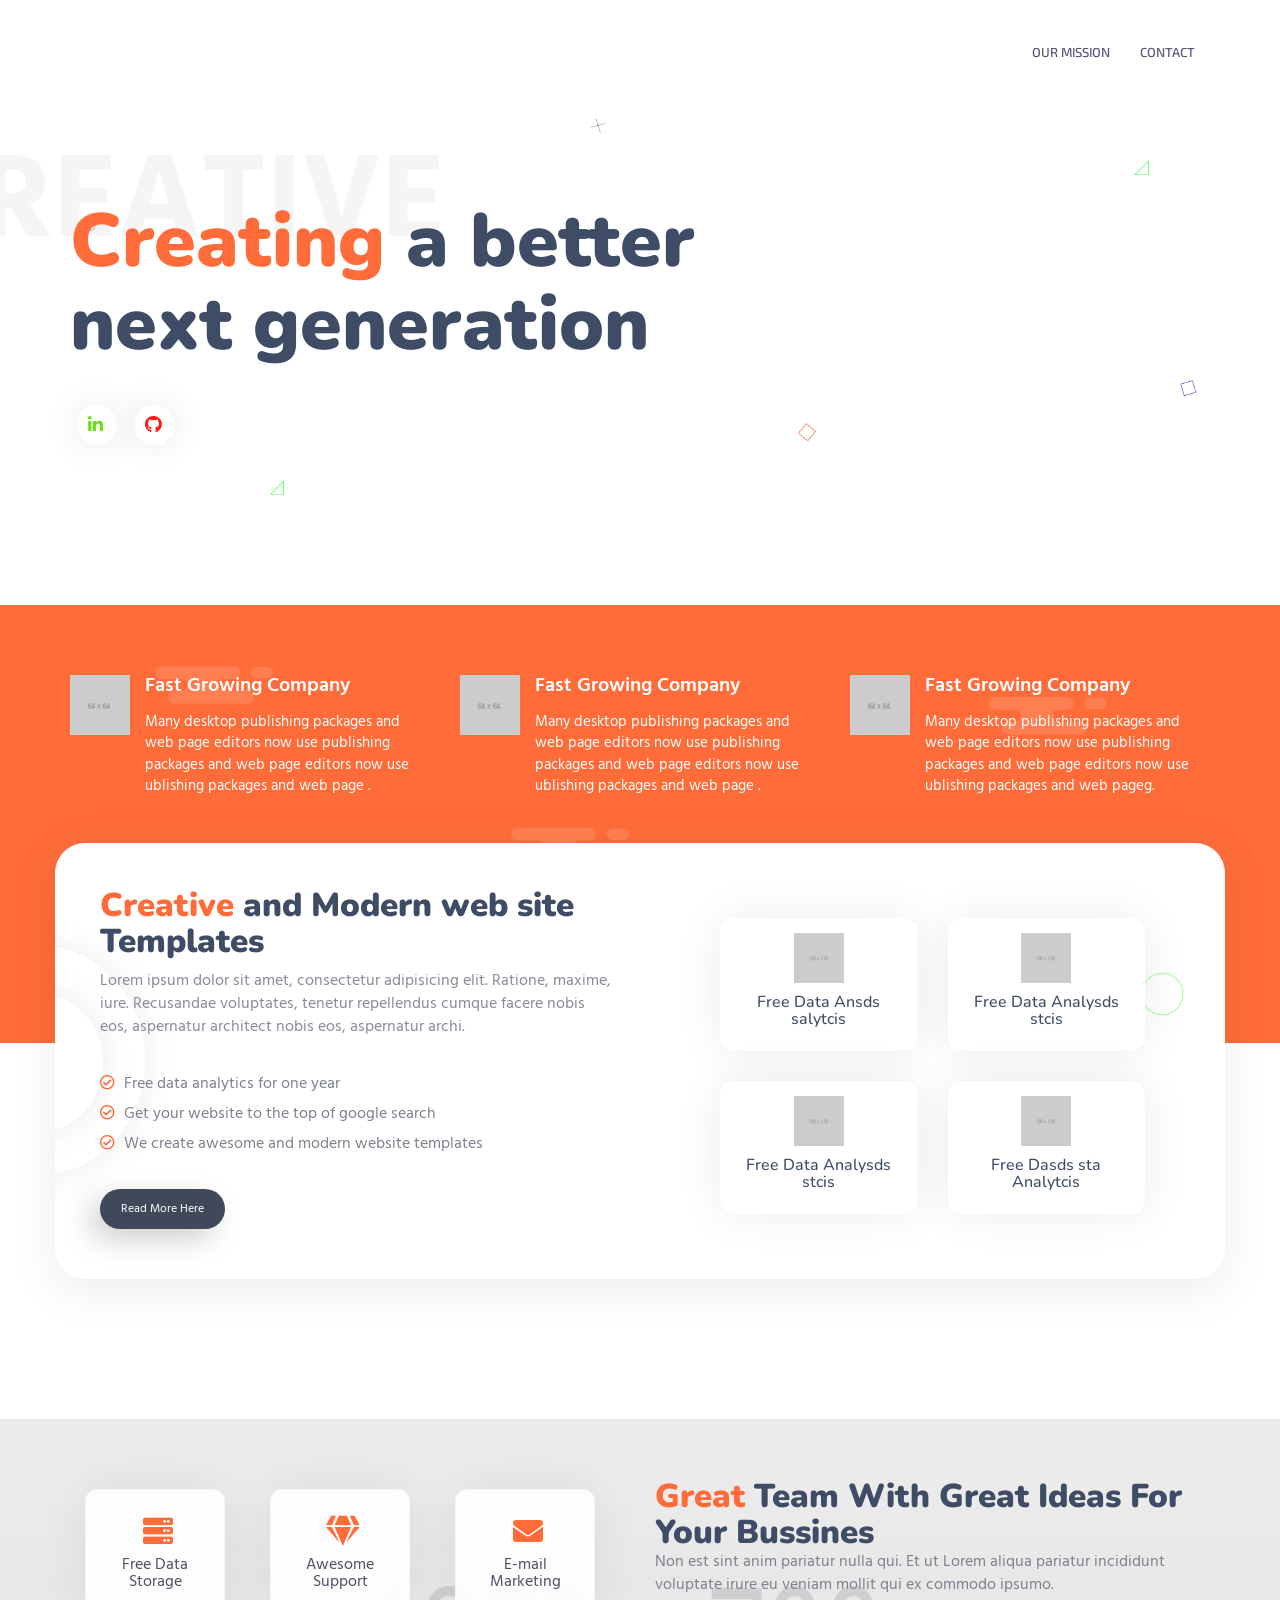
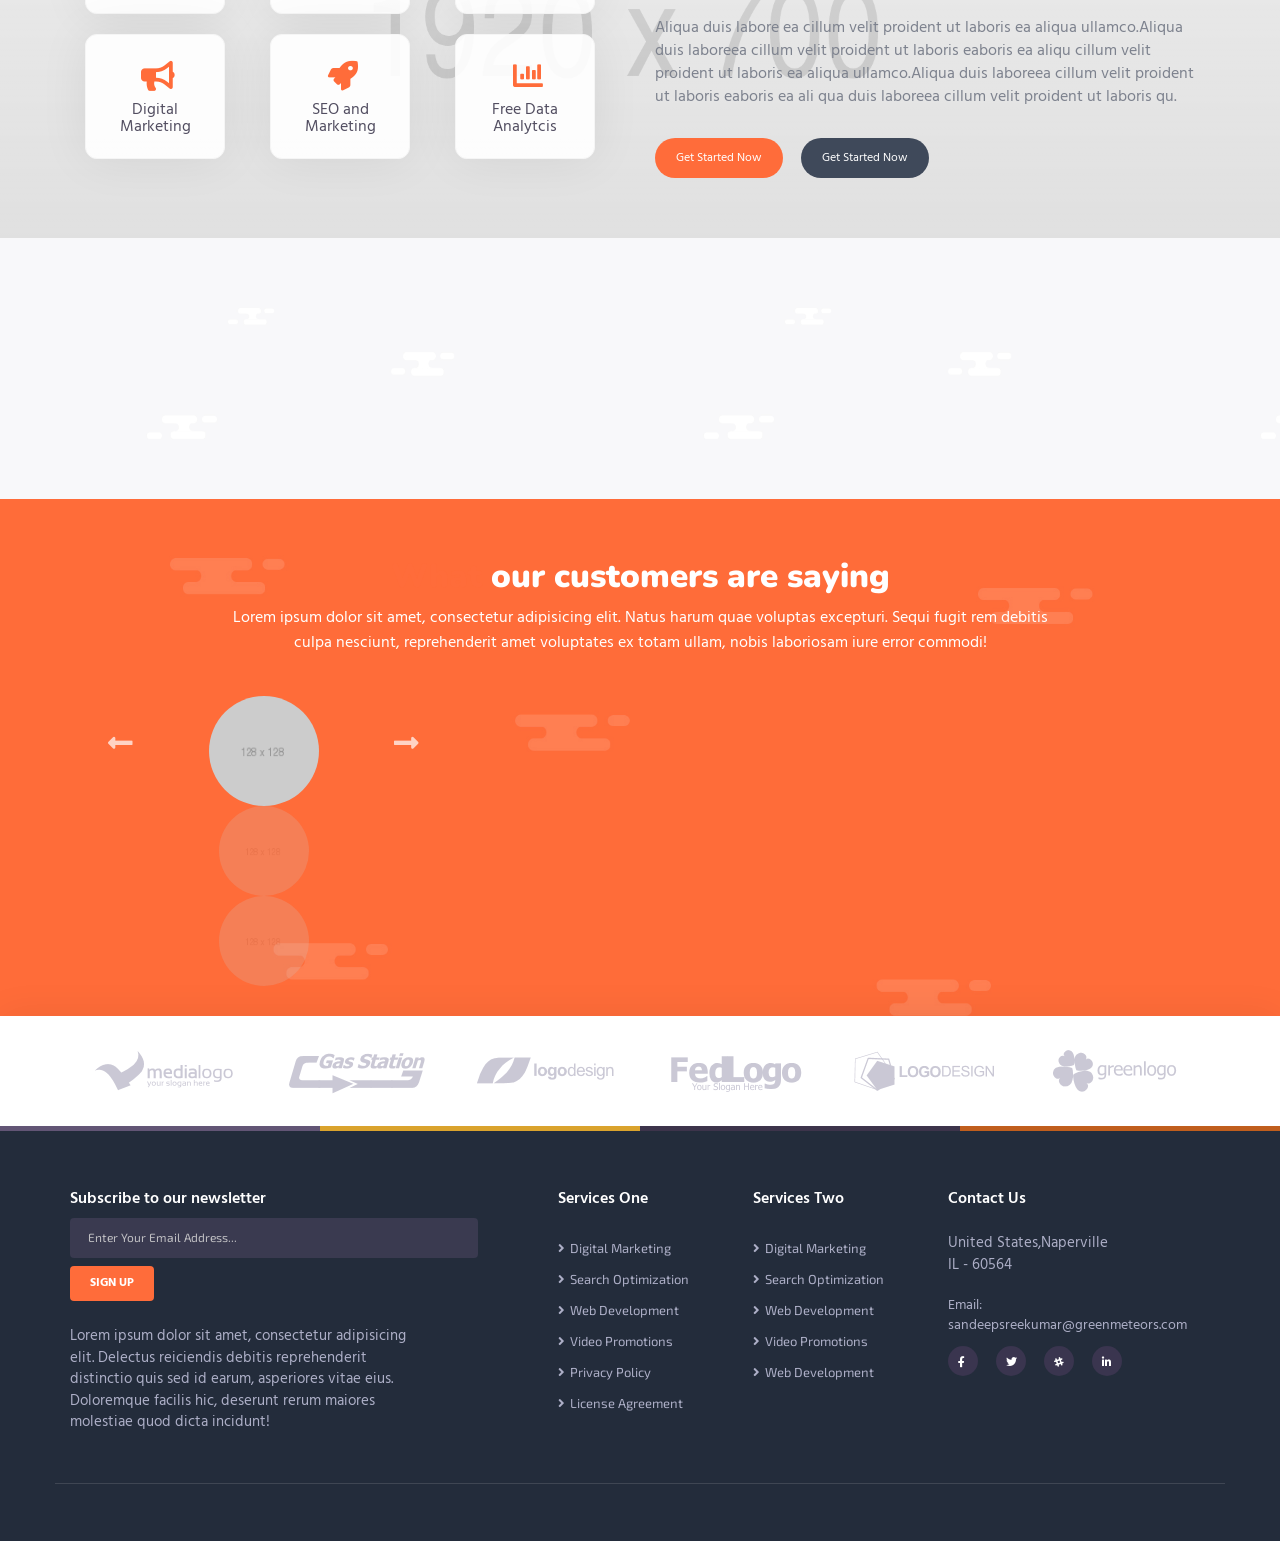
==== commit 74894424: "commit" ====
--- a/index.html
+++ b/index.html
@@ -276,35 +276,7 @@
     </section>
     <!--  text image -->
 
-    <!-- entry -->
-    <div class="entry">
-        <div class="container">
-            <div class="row">
-                <div class="col-sm-4" data-aos="fade-right">
-                    <img src="images/icons/7.png" class="img-responsive pull-left" alt="">
-                    <div class="text">
-                        <h4>Fast Growing Company</h4>
-                        <p>Many desktop publishing packages and web page editors now use publishing packages and web page editors now use ublishing packages and web page .</p>
-                    </div>
-                </div>
-                <div class="col-sm-4" data-aos="fade-right" data-aos-delay="100">
-                    <img src="images/icons/8.png" class="img-responsive pull-left" alt="">
-                    <div class="text">
-                        <h4>Fast Growing Company</h4>
-                        <p>Many desktop publishing packages and web page editors now use publishing packages and web page editors now use ublishing packages and web page .</p>
-                    </div>
-                </div>
-                <div class="col-sm-4" data-aos="fade-right" data-aos-delay="200">
-                    <img src="images/icons/9.png" class="img-responsive pull-left" alt="">
-                    <div class="text">
-                        <h4>Fast Growing Company</h4>
-                        <p>Many desktop publishing packages and web page editors now use publishing packages and web page editors now use ublishing packages and web pageg.</p>
-                    </div>
-                </div>
-            </div>
-        </div>
-    </div>
-    <!-- entry end -->
+   
 
 
     <!-- pricing tables - creative -->
@@ -346,16 +318,7 @@
     </div>
     <!-- pricing tables creative end -->
     
-     <!-- section 9 -->
-    <section class="section9">
-        <div class="container">
-            <div class="row">
-                
-               
-            </div>
-        </div>
-    </section>
-    <!-- section 9 end -->
+    
 
     <!-- testimonials -->
     <div class="testimonials colorful">
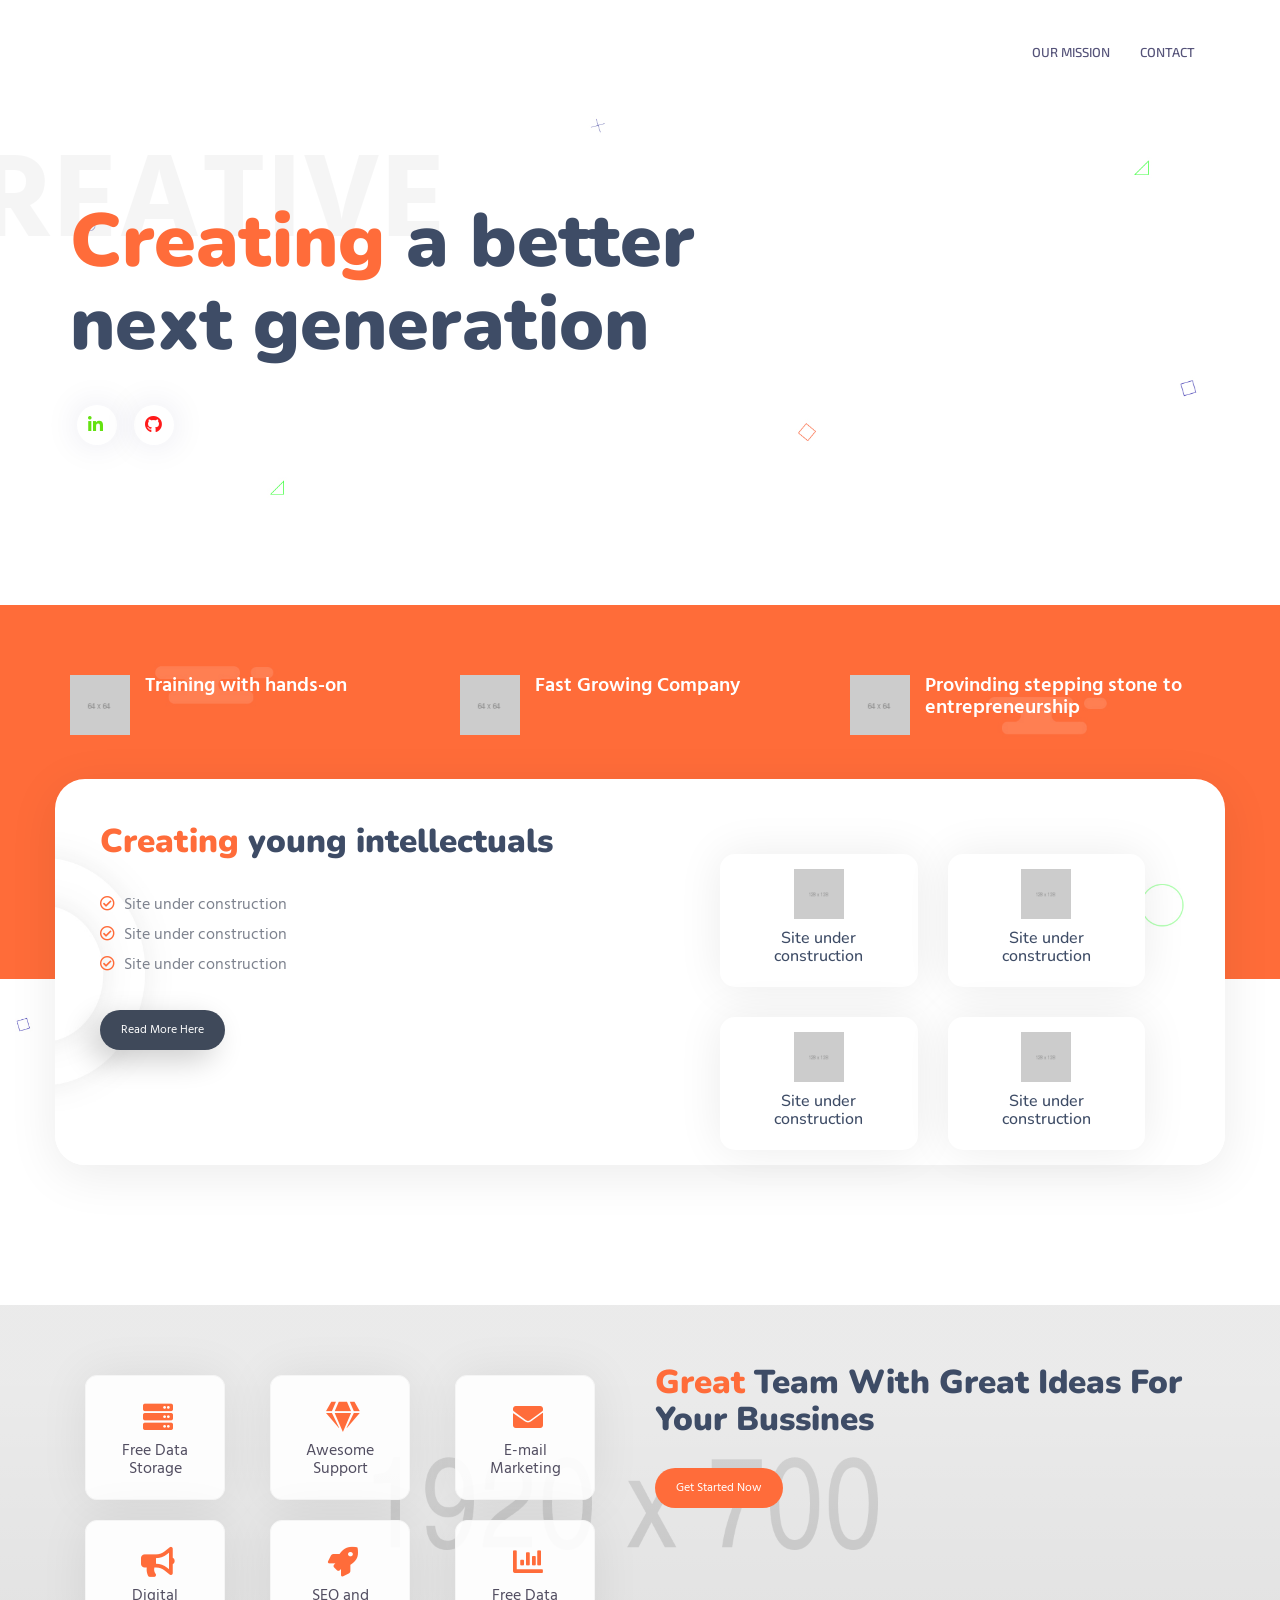
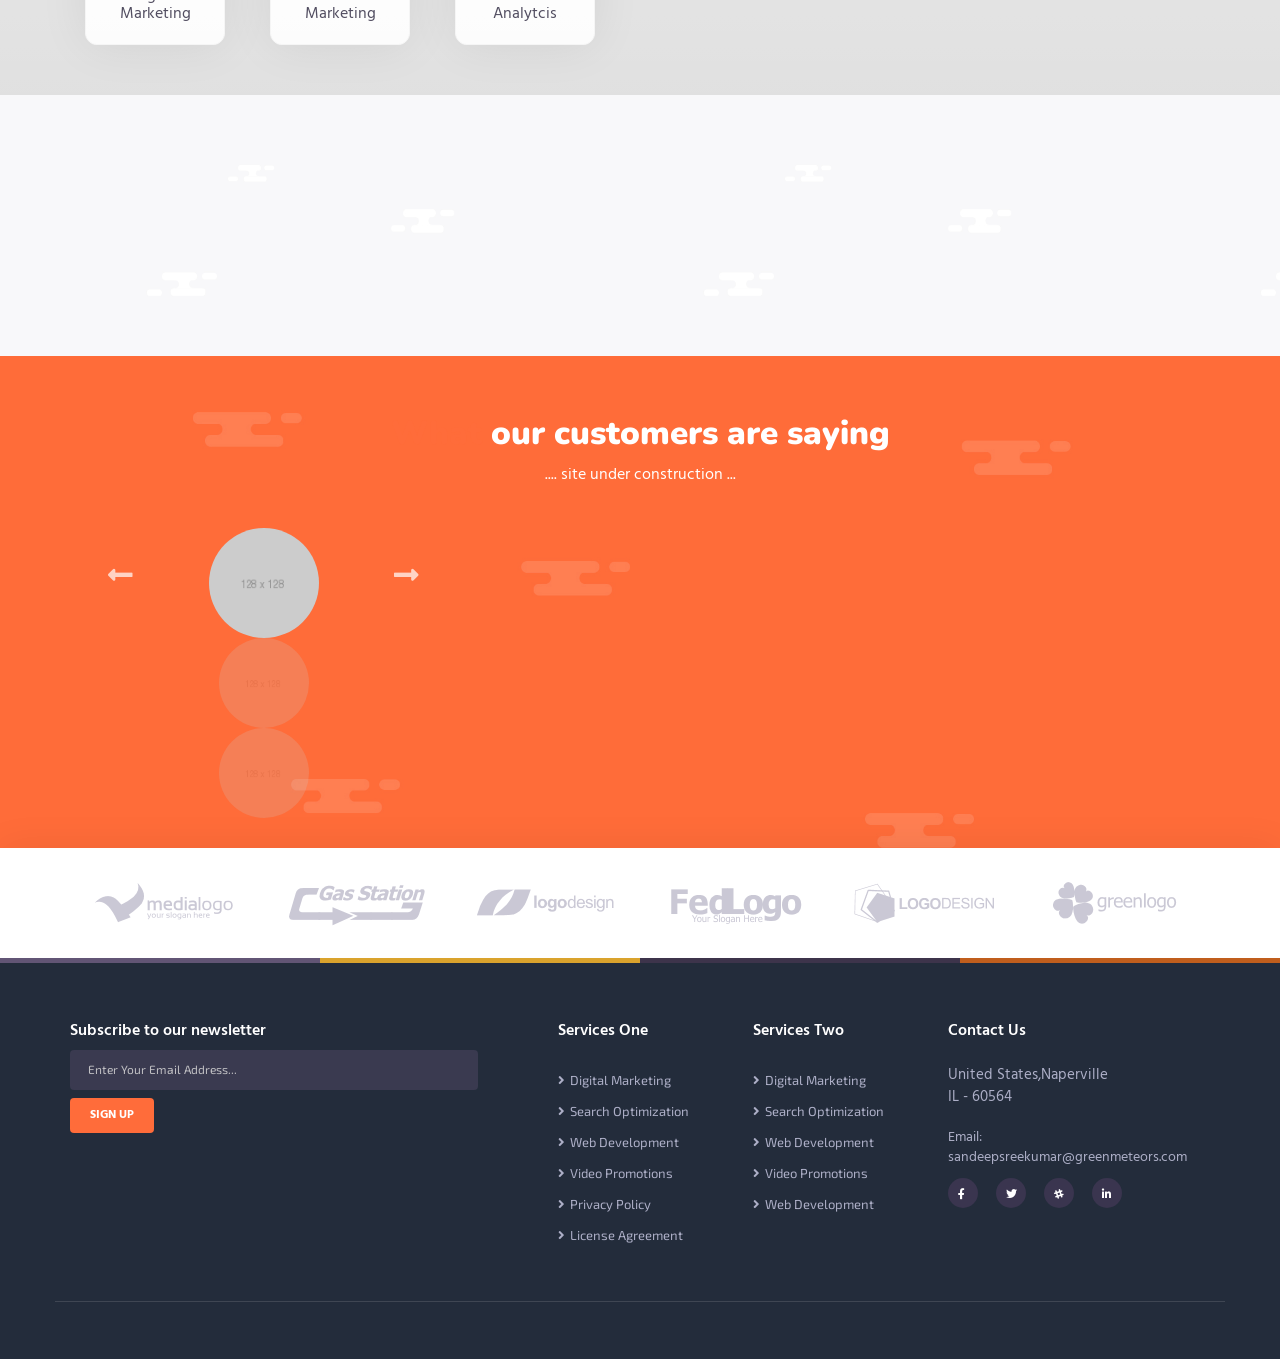
==== commit 2e3f62bb: "commit" ====
--- a/index.html
+++ b/index.html
@@ -93,22 +93,24 @@
               <div class="col-sm-4" data-aos="fade-right">
                   <img src="images/icons/7.png" class="img-responsive pull-left" alt="">
                   <div class="text">
-                      <h4>Fast Growing Company</h4>
-                      <p>Many desktop publishing packages and web page editors now use publishing packages and web page editors now use ublishing packages and web page .</p>
+                      <h4>Training with hands-on</h4>
+                      <p></p>
                   </div>
               </div>
               <div class="col-sm-4" data-aos="fade-right" data-aos-delay="100">
                   <img src="images/icons/8.png" class="img-responsive pull-left" alt="">
                   <div class="text">
                       <h4>Fast Growing Company</h4>
-                      <p>Many desktop publishing packages and web page editors now use publishing packages and web page editors now use ublishing packages and web page .</p>
+                      <p></p>
                   </div>
               </div>
               <div class="col-sm-4" data-aos="fade-right" data-aos-delay="200">
                   <img src="images/icons/9.png" class="img-responsive pull-left" alt="">
                   <div class="text">
-                      <h4>Fast Growing Company</h4>
-                      <p>Many desktop publishing packages and web page editors now use publishing packages and web page editors now use ublishing packages and web pageg.</p>
+                      <h4>Provinding stepping stone to entrepreneurship
+
+                           </h4>
+                      <p> </p>
                   </div>
               </div>
           </div>
@@ -121,17 +123,16 @@
                   <div class="left-content">
                       <div class="title text-left title- font2">
                           <h2>
-                              <span class="red-color">Creative</span> and Modern web site Templates</h2>
-                          <p>Lorem ipsum dolor sit amet, consectetur adipisicing elit. Ratione, maxime, iure. Recusandae voluptates, tenetur repellendus cumque facere nobis eos, aspernatur architect nobis eos, aspernatur archi.</p>
-                      </div>
+                              <span class="red-color">Creating</span> young intellectuals</h2>
+                             </div>
                       <div class="text-container">
                           <ul>
                               <li>
-                                  <i class="far fa-check-circle fa-sm"></i> Free data analytics for one year</li>
+                                  <i class="far fa-check-circle fa-sm"></i> Site under construction</li>
                               <li>
-                                  <i class="far fa-check-circle fa-sm"></i> Get your website to the top of google search</li>
+                                  <i class="far fa-check-circle fa-sm"></i> Site under construction</li>
                               <li>
-                                  <i class="far fa-check-circle fa-sm"></i> We create awesome and modern website templates</li>
+                                  <i class="far fa-check-circle fa-sm"></i> Site under construction</li>
                           </ul>
                           <div class="buttons">
                               <a href="#" class="button btn btn-sm btn-default btn-dark radius25 btn-shadow btn-margin-right">Read More Here</a>
@@ -145,26 +146,26 @@
                           <div class="col-sm-6">
                               <div class="boxes text-center" data-aos="zoom-in" data-aos-delay="200">
                                   <img src="images/icons/1.png" class="img-responsive center-img" alt="">
-                                  <h3>Free Data Ansds salytcis</h3>
+                                  <h3>Site under construction</h3>
                               </div>
                           </div>
                           <div class="col-sm-6">
                               <div class="boxes text-center" data-aos="zoom-in" data-aos-delay="300">
                                   <img src="images/icons/4.png" class="img-responsive center-img" alt="">
-                                  <h3>Free Data Analysds stcis</h3>
+                                  <h3>Site under construction</h3>
                               </div>
                           </div>
                       </div>
                       <div class="col-sm-6">
                           <div class="boxes text-center" data-aos="zoom-in" data-aos-delay="400">
                               <img src="images/icons/4.png" class="img-responsive center-img" alt="">
-                              <h3>Free Data Analysds stcis</h3>
+                              <h3>Site under construction</h3>
                           </div>
                       </div>
                       <div class="col-sm-6">
                           <div class="boxes text-center" data-aos="zoom-in" data-aos-delay="500">
                               <img src="images/icons/6.png" class="img-responsive center-img" alt="">
-                              <h3>Free Dasds sta Analytcis</h3>
+                              <h3>Site under construction</h3>
                           </div>
                       </div>
                   </div>
@@ -261,12 +262,9 @@
                                 <Span class="red-color">Great</Span> Team With Great Ideas For Your Bussines</h2>
                         </div>
                         <div class="text">
-                            <p> Non est sint anim pariatur nulla qui. Et ut Lorem aliqua pariatur incididunt voluptate irure eu veniam mollit qui ex commodo ipsumo.</p>
-                            <br>
-                            <p> Aliqua duis labore ea cillum velit proident ut laboris ea aliqua ullamco.Aliqua duis laboreea cillum velit proident ut laboris eaboris ea aliqu cillum velit proident ut laboris ea aliqua ullamco.Aliqua duis laboreea cillum velit proident ut laboris eaboris ea ali qua duis laboreea cillum velit proident ut laboris qu.</p>
-                            <div class="buttons">
+                             <div class="buttons">
                                 <a href="#" class="button btn btn-sm btn-default btn-red radius25 btn-margin-right">Get Started Now </a>
-                                <a href="#" class="button btn btn-sm btn-default btn-dark radius25 btn-margin-right">Get Started Now </a>
+                               
                             </div>
                         </div>
                     </div>
@@ -325,7 +323,7 @@
         <div class="container">
            <div class="title padding">
                <h2><span class="red-color">What</span> our customers are saying</h2>
-               <p>Lorem ipsum dolor sit amet, consectetur adipisicing elit. Natus harum quae voluptas excepturi. Sequi fugit rem debitis culpa nesciunt, reprehenderit amet voluptates ex totam ullam, nobis laboriosam iure error commodi!</p>
+               <p>.... site under construction ...</p>
            </div>
             <div class="testimonials-container" data-aos="fade-up">
                 <div class="carousel slide" data-ride="carousel" id="quote-carousel">
@@ -408,8 +406,7 @@
                             </div>
                             <br>
                             <div class="text-container">
-                                <p>Lorem ipsum dolor sit amet, consectetur adipisicing elit. Delectus reiciendis debitis reprehenderit distinctio quis sed id earum, asperiores vitae eius. Doloremque facilis hic, deserunt rerum maiores molestiae quod dicta incidunt!</p>
-                            </div>
+                                  </div>
                         </div>
                     </div>
                     <div class="col-sm-2" data-aos="fade-right" data-aos-delay="50">
